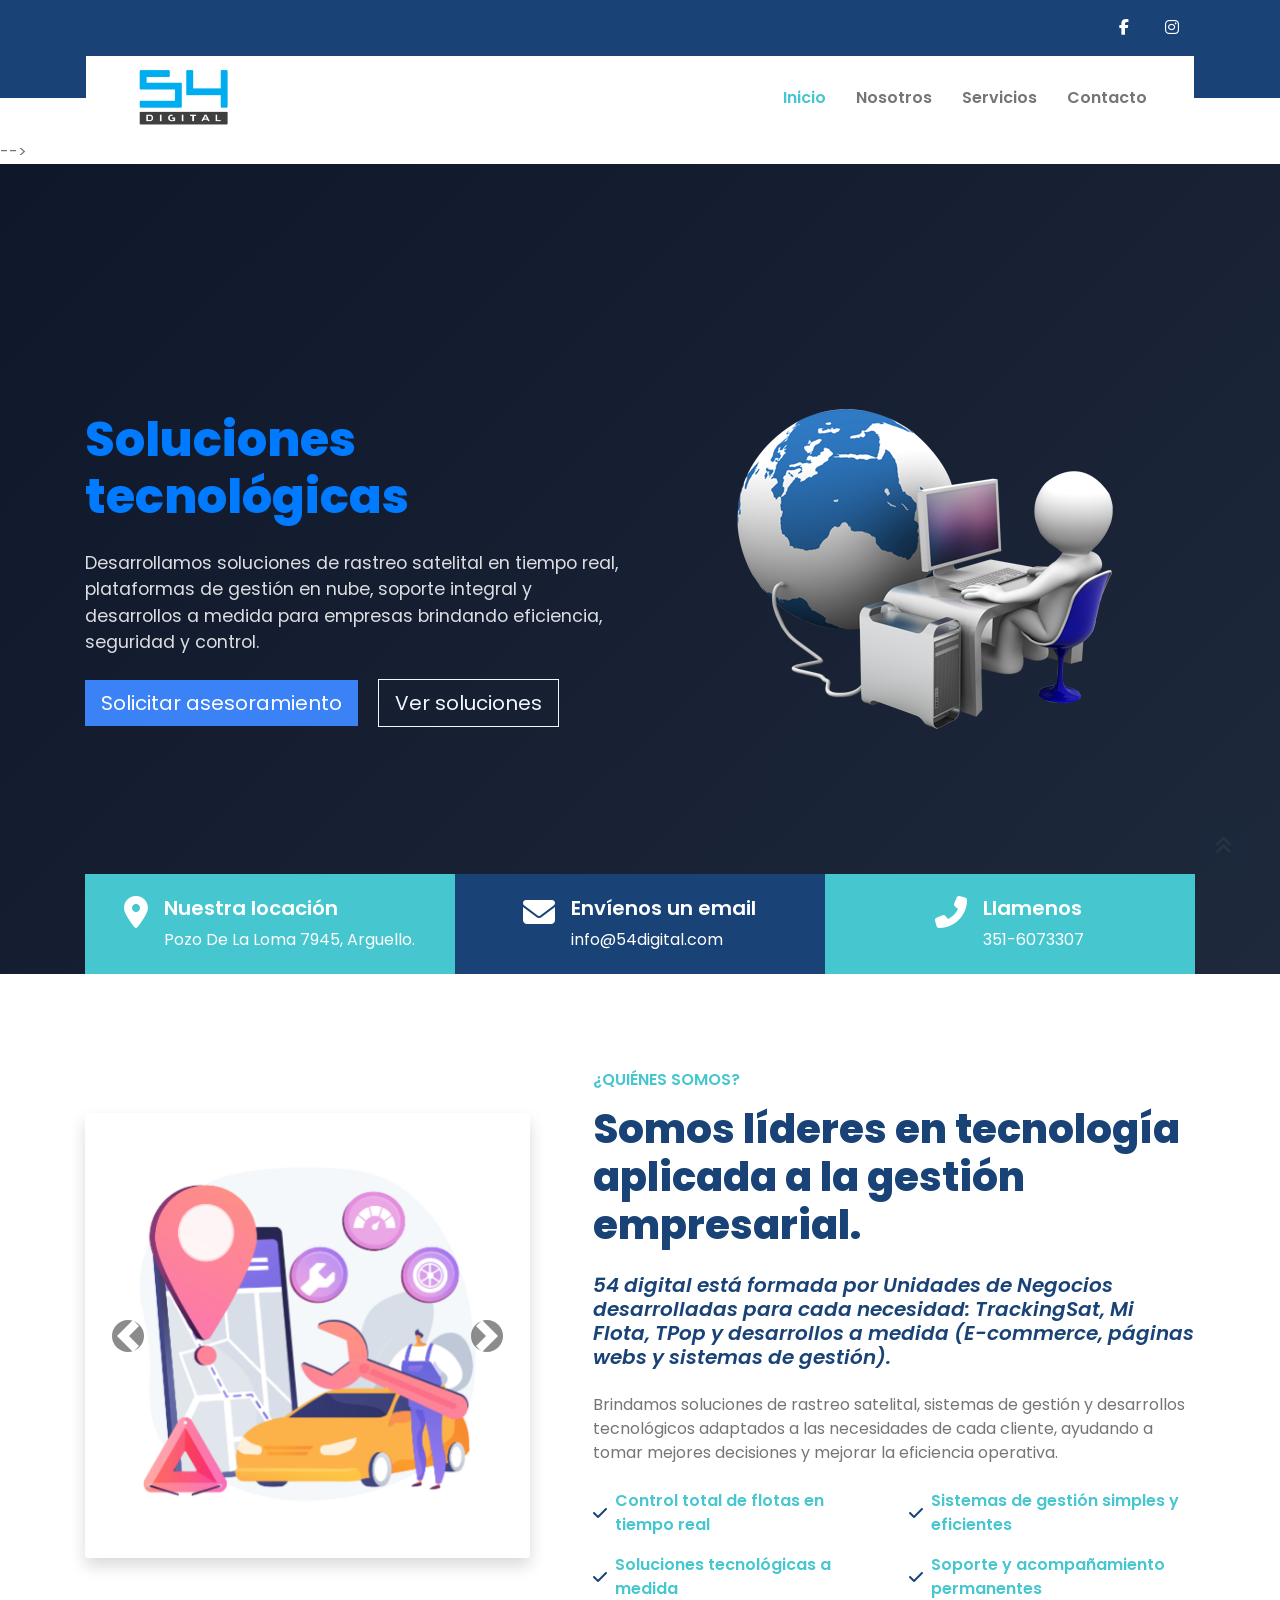
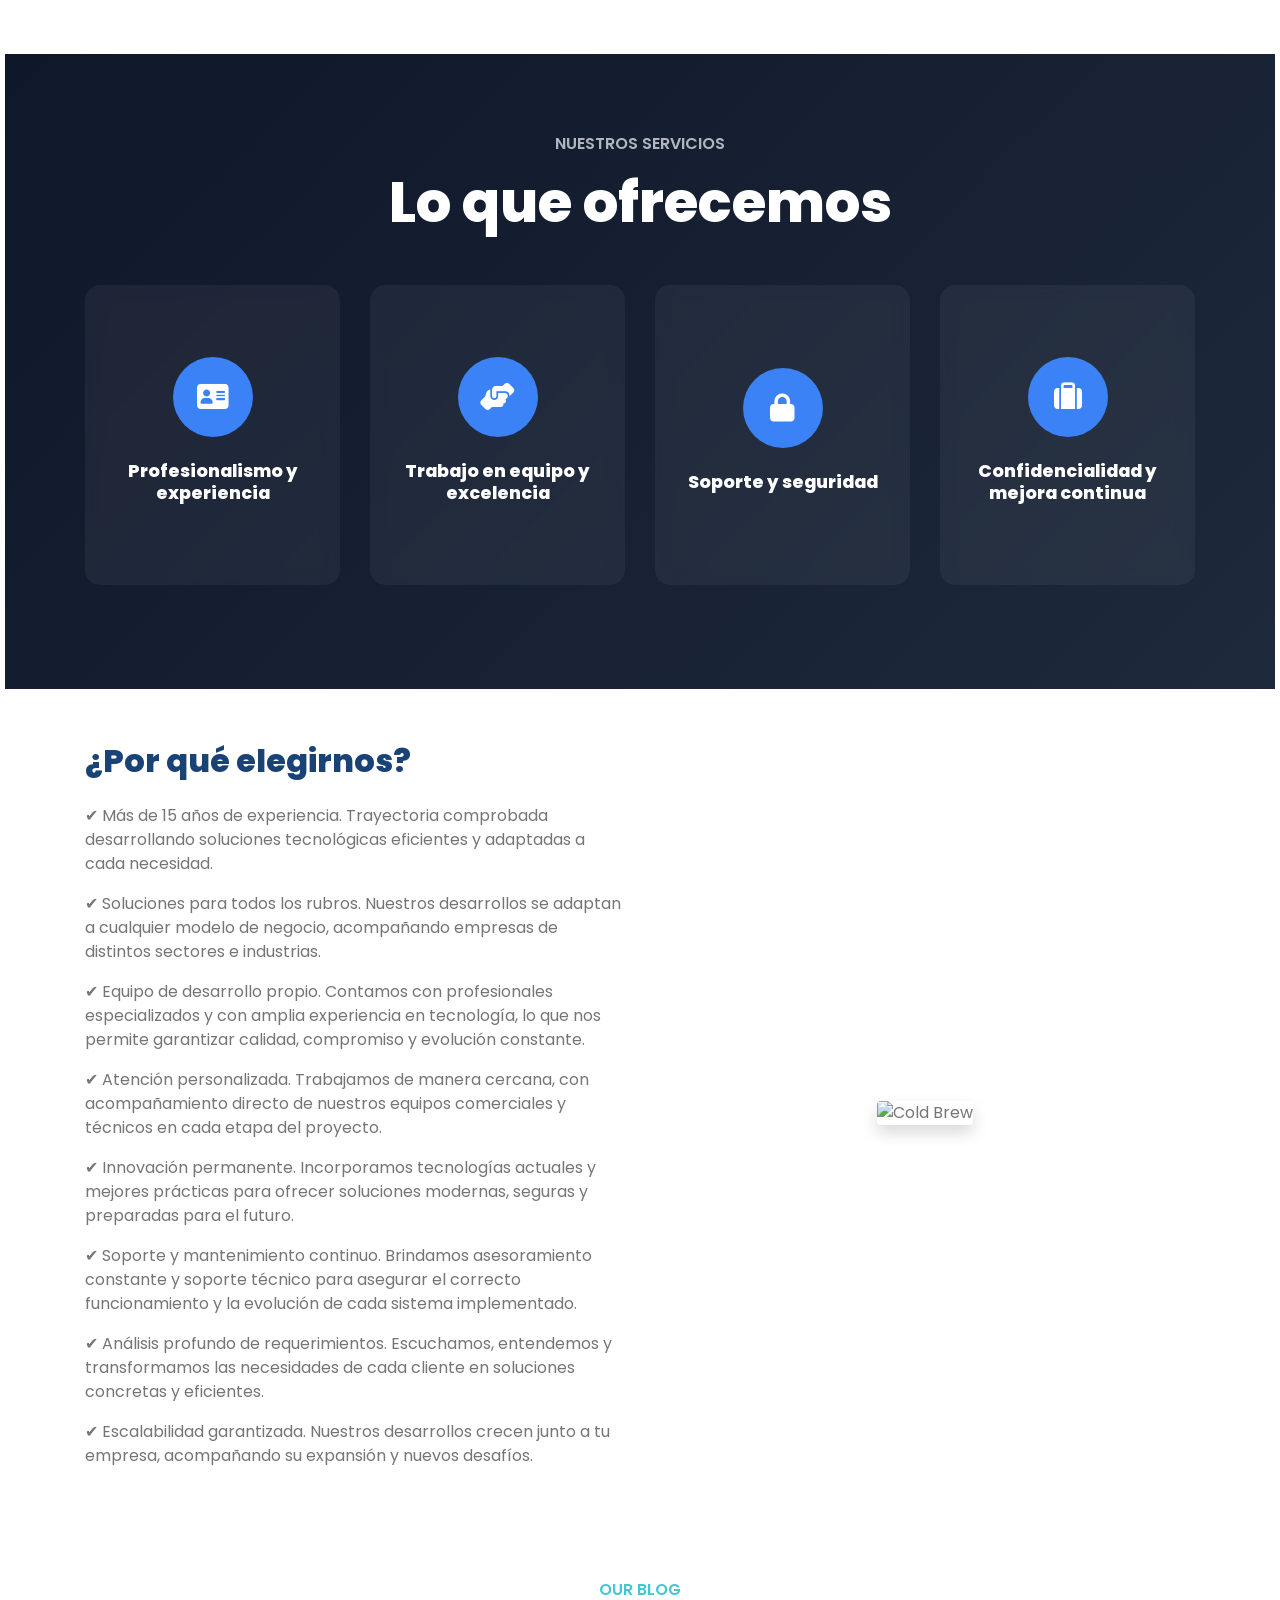
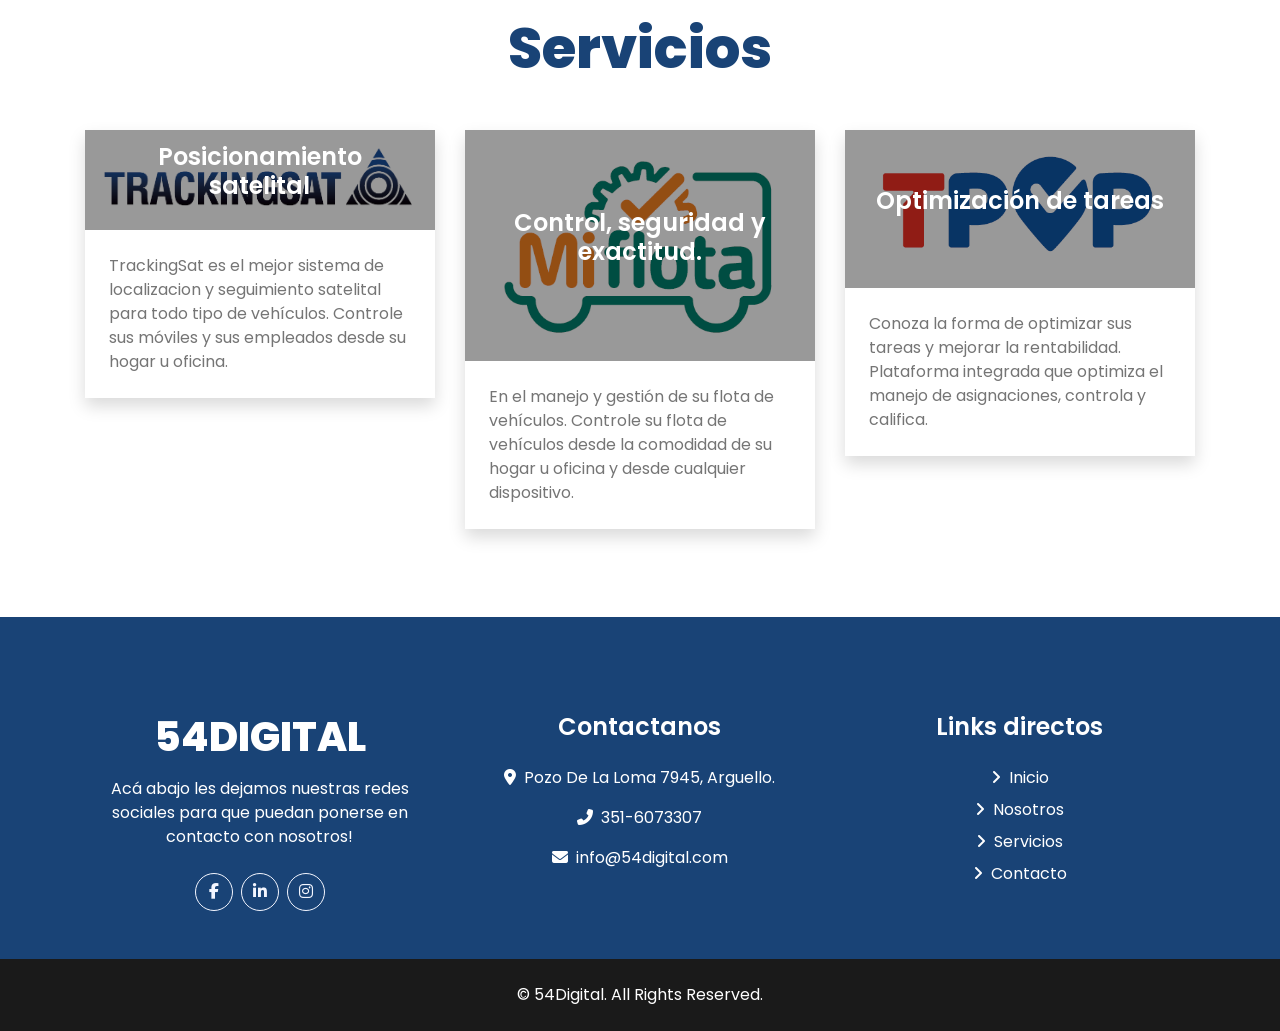
==== index.html @ 318d4867 "Corrección de carpetas" ====
<!DOCTYPE html>
<html lang="en">

<head>
    <meta charset="utf-8">
    <title>54Digital</title>
    <meta content="width=device-width, initial-scale=1.0" name="viewport">
    <meta content="Free HTML Templates" name="keywords">
    <meta content="Free HTML Templates" name="description">

    <!-- Favicon -->
    <link href="img/54digital.png" rel="icon">

    <!-- Google Web Fonts -->
    <link rel="preconnect" href="https://fonts.gstatic.com">
    <link href="https://fonts.googleapis.com/css2?family=Open+Sans:wght@400;600;800&display=swap" rel="stylesheet"> 
    <link href="https://fonts.googleapis.com/css2?family=Poppins:wght@400;600;700&display=swap" rel="stylesheet">


    <!-- Font Awesome -->
    <link href="https://cdnjs.cloudflare.com/ajax/libs/font-awesome/5.15.0/css/all.min.css" rel="stylesheet">
    <link rel="stylesheet" href="https://cdnjs.cloudflare.com/ajax/libs/font-awesome/6.5.1/css/all.min.css">


    <!-- Libraries Stylesheet -->
    <link href="lib/owlcarousel/assets/owl.carousel.min.css" rel="stylesheet">

    <!-- Customized Bootstrap Stylesheet -->
    <link href="css/style.css" rel="stylesheet">
</head>

<body>
    <!-- Topbar Start -->
    <div class="container-fluid bg-primary py-3">
        <div class="container">
            <div class="row">
                <div class="col-md-6 text-center text-lg-left mb-2 mb-lg-0">
                </div>
                <div class="col-md-6 text-center text-lg-right">
                    <a class="text-white px-3" href="">
                            <i class="fab fa-facebook-f"></i>
                        </a>
                    <div class="d-inline-flex align-items-center">
                            <a class="text-white px-3" href="https://www.instagram.com/54.digital/">
                            <i class="fab fa-instagram"></i></a>
                    </div>
                </div>
            </div>
        </div>
    </div>
    <!-- Topbar End -->


    <!-- Navbar Start -->
    <div class="container-fluid position-relative nav-bar p-0">
        <div class="container-lg position-relative p-0 px-lg-3" style="z-index: 9;">
            <nav class="navbar navbar-expand-lg bg-white navbar-light py-3 py-lg-0 pl-3 pl-lg-5">
                <a href="" class="navbar-brand logo">
                    <img src="img/54digital.png" class="logo">
                </a>
                <button type="button" class="navbar-toggler" data-toggle="collapse" data-target="#navbarCollapse">
                    <span class="navbar-toggler-icon"></span>
                </button>
                <div class="collapse navbar-collapse justify-content-between px-3" id="navbarCollapse">
                    <div class="navbar-nav ml-auto py-0">
                        <a href="index.html" class="nav-item nav-link active">Inicio</a>
                        <a href="nosotros.html" class="nav-item nav-link">Nosotros</a>
                        <a href="servicios.html" class="nav-item nav-link">Servicios</a>
                        <a href="contacto.html" class="nav-item nav-link">Contacto</a>
                        </div> 
                    </div>
                </div>
            </nav>
        </div>
    </div>
    <!-- Navbar End -->


   <!-- Carousel Start 
    <div class="container-fluid p-0">
        <div id="header-carousel" class="carousel slide" data-ride="carousel">
            <div class="carousel-inner">
                <div class="carousel-item active">
                    <img class="w-100" src="img/carousel-1.jpg" alt="Image">
                    <div class="carousel-caption d-flex flex-column align-items-center justify-content-center">
                        <div class="p-3" style="max-width: 900px;">
                            <h4 class="text-white text-uppercase mb-md-3">54 digital</h4>
                            <h1 class="display-3 text-white mb-md-4">Soluciones tecnológicas y rastreo satelital para empresas y particulares que necesitan control y eficiencia.</h1>
                            <div class="links-servicios">
                            <a href="">TrackingSat</a>
                            <a href="https://miflota.com.ar/">Mi Flota</a>
                            <a href="">TPop</a>
                            </div>
                        </div>
                    </div>
                </div>
                <div class="carousel-item">
                    <img class="w-100" src="img/carousel-2.jpg" alt="Image">
                    <div class="carousel-caption d-flex flex-column align-items-center justify-content-center">
                        <div class="p-3" style="max-width: 900px;">
                            <h4 class="text-white text-uppercase mb-md-3">Laundry & Dry Cleaning</h4>
                            <h1 class="display-3 text-white mb-md-4">54digital desarrolla y brinda el soporte integral para los productos de rastreo satelital, proyectos tecnológicos a la medida de las necesidades del cliente, creando soluciones a todo tipo de empresas, planteando plataformas simples.</h1>
                        </div>
                    </div>
                </div>
            </div>
            <a class="carousel-control-prev" href="#header-carousel" data-slide="prev">
                <div class="btn btn-secondary" style="width: 45px; height: 45px;">
                    <span class="carousel-control-prev-icon mb-n2"></span>
                </div>
            </a>
            <a class="carousel-control-next" href="#header-carousel" data-slide="next">
                <div class="btn btn-secondary" style="width: 45px; height: 45px;">
                    <span class="carousel-control-next-icon mb-n2"></span>
                </div>
            </a>
        </div>
    </div>-->
    <!-- Carousel End -->-->
<section class="hero">
    <div class="container">
        <div class="row align-items-center">

            <!-- Texto -->
            <div class="col-lg-6 text-center text-lg-left">
                <h1 class="mb-4">
                    Soluciones tecnológicas 
                </h1>

                <p class="mb-4">
                    Desarrollamos soluciones de rastreo satelital en tiempo real, plataformas de gestión en nube, soporte integral y desarrollos a medida para empresas brindando eficiencia, seguridad y control.
                </p>

                <a href="contacto.html" class="btn btn-primary btn-lg mr-3">
                    Solicitar asesoramiento
                </a>

                <a href="servicios.html" class="btn btn-outline-light btn-lg">
                    Ver soluciones
                </a>
            </div>

            <!-- Imagen -->
            <div class="col-lg-6 text-center mt-5 mt-lg-0">
                <img src="img/pngwing.com.png" class="img-fluid" alt="Plataforma 54 Digital">
            </div>

        </div>
    </div>
</section>


    <!-- Contact Info Start -->
    <div class="container-fluid contact-info mt-5 mb-4">
        <div class="container" style="padding: 0 30px;">
            <div class="row">
                <div class="col-md-4 d-flex align-items-center justify-content-center bg-secondary mb-4 mb-lg-0" style="height: 100px;">
                    <div class="d-inline-flex">
                        <i class="fa fa-2x fa-map-marker-alt text-white m-0 mr-3"></i>
                        <div class="d-flex flex-column">
                            <h5 class="text-white font-weight-medium">Nuestra locación</h5>
                            <p class="m-0 text-white">Pozo De La Loma 7945, Arguello.</p>
                        </div>
                    </div>
                </div>
                <div class="col-md-4 d-flex align-items-center justify-content-center bg-primary mb-4 mb-lg-0" style="height: 100px;">
                    <div class="d-inline-flex text-left">
                        <i class="fa fa-2x fa-envelope text-white m-0 mr-3"></i>
                        <div class="d-flex flex-column">
                            <h5 class="text-white font-weight-medium">Envíenos un email</h5>
                            <p class="m-0 text-white">info@54digital.com</p>
                        </div>
                    </div>
                </div>
                <div class="col-md-4 d-flex align-items-center justify-content-center bg-secondary mb-4 mb-lg-0" style="height: 100px;">
                    <div class="d-inline-flex text-left">
                        <i class="fa fa-2x fa-phone-alt text-white m-0 mr-3"></i>
                        <div class="d-flex flex-column">
                            <h5 class="text-white font-weight-medium">Llamenos</h5>
                            <p class="m-0 text-white">351-6073307</p>
                        </div>
                    </div>
                </div>
            </div>
        </div>
    </div>
    <!-- Contact Info End -->


    <!-- About Start -->
    <div class="container-fluid py-5">
        <div class="container pt-0 pt-lg-4">
            <div class="row align-items-center">
               <!-- <div class="col-lg-5">
                    <img class="img-fluid" src="img/about.jpg" alt="">
                </div>-->
                <div class="col-lg-5">

    <div id="aboutCarousel" class="carousel slide shadow rounded overflow-hidden" data-ride="carousel">

        <div class="carousel-inner">

            <div class="carousel-item active">
                <img src="img/w3.jpeg" class="d-block w-100" alt="Rastreo satelital">
            </div>

            <div class="carousel-item">
                <img src="img/foto7.jpg.jpeg" class="d-block w-100" alt="Gestión de flota">
            </div>

            <div class="carousel-item">
                <img src="img/foto5.jpg.jpeg" class="d-block w-100" alt="Desarrollo tecnológico">
            </div>

        </div>

        <!-- Controles -->
        <a class="carousel-control-prev" href="#aboutCarousel" role="button" data-slide="prev">
            <span class="carousel-control-prev-icon bg-dark rounded-circle p-3"></span>
        </a>

        <a class="carousel-control-next" href="#aboutCarousel" role="button" data-slide="next">
            <span class="carousel-control-next-icon bg-dark rounded-circle p-3"></span>
        </a>

    </div>

</div>
                <div class="col-lg-7 mt-5 mt-lg-0 pl-lg-5">
                    <h6 class="text-secondary text-uppercase font-weight-medium mb-3">¿Quiénes somos?</h6>
                    <h1 class="mb-4">Somos líderes en tecnología aplicada a la gestión empresarial.</h1>
                    <h5 class="font-weight-medium font-italic mb-4">54 digital está formada por Unidades de Negocios desarrolladas para cada necesidad: TrackingSat, Mi Flota, TPop y desarrollos a medida (E-commerce, páginas webs y sistemas de gestión).</h5>
                    <p class="mb-2">Brindamos soluciones de rastreo satelital, sistemas de gestión y desarrollos tecnológicos adaptados a las necesidades de cada cliente, ayudando a tomar mejores decisiones y mejorar la eficiencia operativa.</p>
                    <div class="row">
                        <div class="col-sm-6 pt-3">
                            <div class="d-flex align-items-center">
                                <i class="fa fa-check text-primary mr-2"></i>
                                <p class="text-secondary font-weight-medium m-0">Control total de flotas en tiempo real</p>
                            </div>
                        </div>
                        <div class="col-sm-6 pt-3">
                            <div class="d-flex align-items-center">
                                <i class="fa fa-check text-primary mr-2"></i>
                                <p class="text-secondary font-weight-medium m-0">Sistemas de gestión simples y eficientes</p>
                            </div>
                        </div>
                        <div class="col-sm-6 pt-3">
                            <div class="d-flex align-items-center">
                                <i class="fa fa-check text-primary mr-2"></i>
                                <p class="text-secondary font-weight-medium m-0">Soluciones tecnológicas a medida</p>
                            </div>
                        </div>
                        <div class="col-sm-6 pt-3">
                            <div class="d-flex align-items-center">
                                <i class="fa fa-check text-primary mr-2"></i>
                                <p class="text-secondary font-weight-medium m-0">Soporte y acompañamiento permanentes</p>
                            </div>
                        </div>
                    </div>
                </div>
            </div>
        </div>
    </div>
    <!-- About End -->
    <!-- Services Start -->
<div class="seccion-fondo">
    <div class="container">

        <h6 class="text-uppercase text-center font-weight-medium mb-3 text-light" style="opacity:0.7;">
            Nuestros servicios
        </h6>

        <h1 class="display-4 text-center mb-5 text-white">
            Lo que ofrecemos
        </h1>

        <div class="row">

            <!-- Card 1 -->
            <div class="col-lg-3 col-md-6 mb-4">
                <div class="service-card d-flex flex-column align-items-center justify-content-center text-center px-4">

                    <div class="icon-circle mb-4">
                        <i class="fa fa-address-card"></i>
                    </div>

                    <h4 class="font-weight-bold">
                        Profesionalismo y experiencia
                    </h4>

                </div>
            </div>

            <!-- Card 2 -->
            <div class="col-lg-3 col-md-6 mb-4">
                <div class="service-card d-flex flex-column align-items-center justify-content-center text-center px-4">

                    <div class="icon-circle mb-4">
                        <i class="fas fa-handshake-angle fa-2x"></i>
                    </div>

                    <h4 class="font-weight-bold">
                        Trabajo en equipo y excelencia
                    </h4>

                </div>
            </div>

            <!-- Card 3 -->
            <div class="col-lg-3 col-md-6 mb-4">
                <div class="service-card d-flex flex-column align-items-center justify-content-center text-center px-4">

                    <div class="icon-circle mb-4">
                        <i class="fa-solid fa-lock fa-2x"></i>
                    </div>

                    <h4 class="font-weight-bold">
                        Soporte y seguridad
                    </h4>

                </div>
            </div>

            <!-- Card 4 -->
            <div class="col-lg-3 col-md-6 mb-4">
                <div class="service-card d-flex flex-column align-items-center justify-content-center text-center px-4">

                    <div class="icon-circle mb-4">
                        <i class="fa fa-suitcase fa-2x"></i>
                    </div>

                    <h4 class="font-weight-bold">
                        Confidencialidad y mejora continua
                    </h4>

                </div>
            </div>

        </div>

    </div>
</div>
<!-- Services End -->
<!--Features Start-->
<section class="py-5">
<div class="container">
    <div class="row align-items-center">
    <!-- COLUMNA TEXTO -->
    <div class="col-lg-6">
        <h2 class="fw-bold mb-4">¿Por qué elegirnos?</h2>
        <ul class="list-unstyled mt-4">
        <li class="mb-3">✔ Más de 15 años de experiencia. Trayectoria comprobada desarrollando soluciones tecnológicas eficientes y adaptadas a cada necesidad.</li>
        <li class="mb-3">✔ Soluciones para todos los rubros. Nuestros desarrollos se adaptan a cualquier modelo de negocio, acompañando empresas de distintos sectores e industrias.</li>
        <li class="mb-3">✔ Equipo de desarrollo propio. Contamos con profesionales especializados y con amplia experiencia en tecnología, lo que nos permite garantizar calidad, compromiso y evolución constante.</li>
        <li class="mb-3">✔ Atención personalizada. Trabajamos de manera cercana, con acompañamiento directo de nuestros equipos comerciales y técnicos en cada etapa del proyecto.</li>
        <li class="mb-3">✔ Innovación permanente. Incorporamos tecnologías actuales y mejores prácticas para ofrecer soluciones modernas, seguras y preparadas para el futuro.</li>
        <li class="mb-3">✔ Soporte y mantenimiento continuo. Brindamos asesoramiento constante y soporte técnico para asegurar el correcto funcionamiento y la evolución de cada sistema implementado.</li>
        <li class="mb-3">✔ Análisis profundo de requerimientos. Escuchamos, entendemos y transformamos las necesidades de cada cliente en soluciones concretas y eficientes.</li>
        <li class="mb-3">✔ Escalabilidad garantizada. Nuestros desarrollos crecen junto a tu empresa, acompañando su expansión y nuevos desafíos.</li>
        </ul>
    </div>
    <!-- COLUMNA IMAGEN -->
    <div class="col-lg-6 text-center">
        <img src="img/foto 93.png" alt="Cold Brew"
            class="img-fluid rounded shadow">
    </div>
    </div>
</div>
</section>
    <!-- Blog Start -->
    <div class="container-fluid mt-5 pb-2">
        <div class="container">
            <h6 class="text-secondary text-uppercase text-center font-weight-medium mb-3">Our Blog</h6>
            <h1 class="display-4 text-center mb-5">Servicios</h1>
            <div class="row">
                <div class="col-lg-4 mb-2">
                    <div class="shadow mb-4">
                        <div class="position-relative">
                            <img class="img-fluid w-100" src="img/trackingsat.png" alt="">
                            <a href="" class="position-absolute w-100 h-100 d-flex flex-column align-items-center justify-content-center   text-decoration-none p-4" style="top: 0; left: 0; background: rgba(0, 0, 0, .4);">
                                <h4 class="text-center text-white font-weight-medium mb-3">Posicionamiento satelital</h4>
                               <!-- <div class="d-flex text-light">
                                    <small class="mr-2"><i class="fa fa-user text-secondary"></i> Admin</small>
                                    <small class="mr-2"><i class="fa fa-folder text-secondary"></i> Web Design</small>
                                    <small class="mr-2"><i class="fa fa-comments text-secondary"></i> 15</small>
                                </div>-->
                            </a>
                        </div>
                        <p class="m-0 p-4">TrackingSat es el mejor sistema de localizacion y seguimiento satelital para todo tipo de vehículos. Controle sus móviles y sus empleados desde su hogar u oficina.</p>
                    </div>
                </div>
                <div class="col-lg-4 mb-2">
                    <div class="shadow mb-4">
                        <div class="position-relative">
                            <img class="img-fluid w-100" src="img/miflota.png" alt="">
                            <a href="" class="position-absolute w-100 h-100 d-flex flex-column align-items-center justify-content-center   text-decoration-none p-4" style="top: 0; left: 0; background: rgba(0, 0, 0, .4);">
                                <h4 class="text-center text-white font-weight-medium mb-3">Control, seguridad y exactitud.</h4>
                               <!-- <div class="d-flex text-light">
                                    <small class="mr-2"><i class="fa fa-user text-secondary"></i> Admin</small>
                                    <small class="mr-2"><i class="fa fa-folder text-secondary"></i> Web Design</small>
                                    <small class="mr-2"><i class="fa fa-comments text-secondary"></i> 15</small>
                                </div>-->
                            </a>
                        </div>
                        <p class="m-0 p-4">En el manejo y gestión de su flota de vehículos. Controle su flota de vehículos desde la comodidad de su hogar u oficina y desde cualquier dispositivo.</p>
                    </div>
                </div>
                <div class="col-lg-4 mb-2">
                    <div class="shadow mb-4">
                        <div class="position-relative">
                            <img class="img-fluid w-100" src="img/tpop.png" alt="">
                            <a href="" class="position-absolute w-100 h-100 d-flex flex-column align-items-center justify-content-center   text-decoration-none p-4" style="top: 0; left: 0; background: rgba(0, 0, 0, .4);">
                                <h4 class="text-center text-white font-weight-medium mb-3">Optimización de tareas</h4>
                              <!-- <div class="d-flex text-light">
                                    <small class="mr-2"><i class="fa fa-user text-secondary"></i> Admin</small>
                                    <small class="mr-2"><i class="fa fa-folder text-secondary"></i> Web Design</small>
                                    <small class="mr-2"><i class="fa fa-comments text-secondary"></i> 15</small>
                                </div>--> 
                            </a>
                        </div>
                        <p class="m-0 p-4">Conoza la forma de optimizar sus tareas y mejorar la rentabilidad. Plataforma integrada que optimiza el manejo de asignaciones, controla y califica.</p>
                    </div>
                </div>
            </div>
        </div>
    </div>
    <!-- Blog End -->


<!-- Footer Start -->
<div class="container-fluid bg-primary text-white mt-5 pt-5 px-0">
    <div class="container pt-5">
        <div class="row text-center">

            <!-- Columna 1 -->
            <div class="col-lg-4 col-md-6 mb-5">
                <a href="#">
                    <h1 class="text-white mb-3">
                        54DIGITAL
                    </h1>
                </a>
                <p>
                    Acá abajo les dejamos nuestras redes sociales para que puedan ponerse en contacto con nosotros!
                </p>

                <div class="d-flex justify-content-center mt-4">
                    <a class="btn btn-outline-light rounded-circle text-center mr-2 px-0"  style="width:38px;height:38px;" href="https://www.facebook.com/54digital">
                        <i class="fab fa-facebook-f"></i>
                    </a>

                    <a class="btn btn-outline-light rounded-circle text-center mr-2 px-0" style="width:38px;height:38px;" href="https://www.linkedin.com/company/54digital-srl/">
                        <i class="fab fa-linkedin-in"></i>
                    </a>

                    <a class="btn btn-outline-light rounded-circle text-center px-0" style="width:38px;height:38px;" href="https://www.instagram.com/54.digital/">
                        <i class="fab fa-instagram"></i>
                    </a>
                </div>
            </div>

            <!-- Columna 2 -->
            <div class="col-lg-4 col-md-6 mb-5">
                <h4 class="text-white mb-4">Contactanos</h4>
                <p><i class="fa fa-map-marker-alt mr-2"></i>Pozo De La Loma 7945, Arguello.</p>
                <p><i class="fa fa-phone-alt mr-2"></i>351-6073307</p>
                <p><i class="fa fa-envelope mr-2"></i>info@54digital.com</p>
            </div>

            <!-- Columna 3 -->
            <div class="col-lg-4 col-md-12 mb-5">
                <h4 class="text-white mb-4">Links directos</h4>

                <div class="d-flex flex-column align-items-center">
                    <a class="text-white mb-2" href="#">
                        <i class="fa fa-angle-right mr-2"></i>Inicio
                    </a>

                    <a class="text-white mb-2" href="nosotros.html">
                        <i class="fa fa-angle-right mr-2"></i>Nosotros
                    </a>

                    <a class="text-white mb-2" href="servicios.html">
                        <i class="fa fa-angle-right mr-2"></i>Servicios
                    </a>

                    <a class="text-white mb-2" href="contacto.html">
                        <i class="fa fa-angle-right mr-2"></i>Contacto
                    </a>
                </div>
            </div>

        </div>
    </div>
</div>

<div class="container-fluid bg-dark text-white py-4 px-0">
    <div class="container">
        <p class="m-0 text-center text-white">
            &copy; 54Digital. All Rights Reserved.
        </p>
    </div>
</div>
<!-- Footer End -->

    <!-- Back to Top -->
    <a href="#" class="btn btn-lg btn-primary back-to-top"><i class="fa fa-angle-double-up"></i></a>


    <!-- JavaScript Libraries -->
    <script src="https://code.jquery.com/jquery-3.4.1.min.js"></script>
    <script src="https://stackpath.bootstrapcdn.com/bootstrap/4.4.1/js/bootstrap.bundle.min.js"></script>
    <script src="lib/easing/easing.min.js"></script>
    <script src="lib/waypoints/waypoints.min.js"></script>
    <script src="lib/counterup/counterup.min.js"></script>
    <script src="lib/owlcarousel/owl.carousel.min.js"></script>

    <!-- Contact Javascript File -->
    <script src="mail/jqBootstrapValidation.min.js"></script>
    <script src="mail/contact.js"></script>

    <!-- Template Javascript -->
    <script src="js/main.js"></script>
</body>

</html>
---- css/style.css ----
/******* Bootstrap Theming ********/
/*!
 * Bootstrap v4.5.3 (https://getbootstrap.com/)
 * Copyright 2011-2020 The Bootstrap Authors
 * Copyright 2011-2020 Twitter, Inc.
 * Licensed under MIT (https://github.com/twbs/bootstrap/blob/main/LICENSE)
 */
:root {
  --blue: #007bff;
  --indigo: #6610f2;
  --purple: #6f42c1;
  --pink: #e83e8c;
  --red: #dc3545;
  --orange: #fd7e14;
  --yellow: #ffc107;
  --green: #28a745;
  --teal: #20c997;
  --cyan: #17a2b8;
  --white: #fff;
  --gray: #6c757d;
  --gray-dark: #343a40;
  --primary: #194376;
  --secondary: #46C6CE;
  --success: #28a745;
  --info: #17a2b8;
  --warning: #ffc107;
  --danger: #dc3545;
  --light: #F3F6FF;
  --dark: #1A1A1A;
  --breakpoint-xs: 0;
  --breakpoint-sm: 576px;
  --breakpoint-md: 768px;
  --breakpoint-lg: 992px;
  --breakpoint-xl: 1200px;
  --font-family-sans-serif: "Open Sans", sans-serif;
  --font-family-monospace: SFMono-Regular, Menlo, Monaco, Consolas, "Liberation Mono", "Courier New", monospace;
}

*,
*::before,
*::after {
  box-sizing: border-box;
}

html {
  font-family: sans-serif;
  line-height: 1.15;
  -webkit-text-size-adjust: 100%;
  -webkit-tap-highlight-color: rgba(0, 0, 0, 0);
}

article, aside, figcaption, figure, footer, header, hgroup, main, nav, section {
  display: block;
}

body {
  margin: 0;
  font-family: "Open Sans", sans-serif;
  font-size: 1rem;
  font-weight: 400;
  line-height: 1.5;
  color: #757575;
  text-align: left;
  background-color: #fff;
}
body {
    font-family: 'Poppins', sans-serif;
}
h1, h2, h3 {
    font-weight: 700;
}

.hero {
    min-height: 90vh;
    background: linear-gradient(135deg, #0f172a, #1e293b);
    display: flex;
    align-items: center;
    color: white;
}

.hero h1 {
    font-weight: 800;
    font-size: 3rem;
    color: #007bff;
}

.hero p {
    font-size: 1.1rem;
    opacity: 0.85;
}

.hero .btn-primary {
    background-color: #3b82f6;
    border: none;
}

.hero .btn-outline-light:hover {
    background-color: white;
    color: #0f172a;
}

[tabindex="-1"]:focus:not(:focus-visible) {
  outline: 0 !important;
}

hr {
  box-sizing: content-box;
  height: 0;
  overflow: visible;
}

h1, h2, h3, h4, h5, h6 {
  margin-top: 0;
  margin-bottom: 0.5rem;
}

p {
  margin-top: 0;
  margin-bottom: 1rem;
}

abbr[title],
abbr[data-original-title] {
  text-decoration: underline;
  text-decoration: underline dotted;
  cursor: help;
  border-bottom: 0;
  text-decoration-skip-ink: none;
}

address {
  margin-bottom: 1rem;
  font-style: normal;
  line-height: inherit;
}

ol,
ul,
dl {
  margin-top: 0;
  margin-bottom: 1rem;
}

ol ol,
ul ul,
ol ul,
ul ol {
  margin-bottom: 0;
}

dt {
  font-weight: 700;
}

dd {
  margin-bottom: .5rem;
  margin-left: 0;
}

blockquote {
  margin: 0 0 1rem;
}

b,
strong {
  font-weight: bolder;
}

small {
  font-size: 80%;
}

sub,
sup {
  position: relative;
  font-size: 75%;
  line-height: 0;
  vertical-align: baseline;
}

sub {
  bottom: -.25em;
}

sup {
  top: -.5em;
}

a {
  color: #194376;
  text-decoration: none;
  background-color: transparent;
}

a:hover {
  color: #0c1f37;
  text-decoration: underline;
}

a:not([href]):not([class]) {
  color: inherit;
  text-decoration: none;
}

a:not([href]):not([class]):hover {
  color: inherit;
  text-decoration: none;
}

pre,
code,
kbd,
samp {
  font-family: SFMono-Regular, Menlo, Monaco, Consolas, "Liberation Mono", "Courier New", monospace;
  font-size: 1em;
}

pre {
  margin-top: 0;
  margin-bottom: 1rem;
  overflow: auto;
  -ms-overflow-style: scrollbar;
}

figure {
  margin: 0 0 1rem;
}

img {
  vertical-align: middle;
  border-style: none;
}

svg {
  overflow: hidden;
  vertical-align: middle;
}

table {
  border-collapse: collapse;
}

caption {
  padding-top: 0.75rem;
  padding-bottom: 0.75rem;
  color: #6c757d;
  text-align: left;
  caption-side: bottom;
}

th {
  text-align: inherit;
  text-align: -webkit-match-parent;
}

label {
  display: inline-block;
  margin-bottom: 0.5rem;
}

button {
  border-radius: 0;
}

button:focus {
  outline: 1px dotted;
  outline: 5px auto -webkit-focus-ring-color;
}

input,
button,
select,
optgroup,
textarea {
  margin: 0;
  font-family: inherit;
  font-size: inherit;
  line-height: inherit;
}

button,
input {
  overflow: visible;
}

button,
select {
  text-transform: none;
}

[role="button"] {
  cursor: pointer;
}

select {
  word-wrap: normal;
}

button,
[type="button"],
[type="reset"],
[type="submit"] {
  -webkit-appearance: button;
}

button:not(:disabled),
[type="button"]:not(:disabled),
[type="reset"]:not(:disabled),
[type="submit"]:not(:disabled) {
  cursor: pointer;
}

button::-moz-focus-inner,
[type="button"]::-moz-focus-inner,
[type="reset"]::-moz-focus-inner,
[type="submit"]::-moz-focus-inner {
  padding: 0;
  border-style: none;
}

input[type="radio"],
input[type="checkbox"] {
  box-sizing: border-box;
  padding: 0;
}

textarea {
  overflow: auto;
  resize: vertical;
}

fieldset {
  min-width: 0;
  padding: 0;
  margin: 0;
  border: 0;
}

legend {
  display: block;
  width: 100%;
  max-width: 100%;
  padding: 0;
  margin-bottom: .5rem;
  font-size: 1.5rem;
  line-height: inherit;
  color: inherit;
  white-space: normal;
}

@media (max-width: 1200px) {
  legend {
    font-size: calc(1.275rem + 0.3vw) ;
  }
}

progress {
  vertical-align: baseline;
}

[type="number"]::-webkit-inner-spin-button,
[type="number"]::-webkit-outer-spin-button {
  height: auto;
}

[type="search"] {
  outline-offset: -2px;
  -webkit-appearance: none;
}

[type="search"]::-webkit-search-decoration {
  -webkit-appearance: none;
}

::-webkit-file-upload-button {
  font: inherit;
  -webkit-appearance: button;
}

output {
  display: inline-block;
}

summary {
  display: list-item;
  cursor: pointer;
}

template {
  display: none;
}

[hidden] {
  display: none !important;
}

h1, h2, h3, h4, h5, h6,
.h1, .h2, .h3, .h4, .h5, .h6 {
  margin-bottom: 0.5rem;
  font-weight: 500;
  line-height: 1.2;
  color: #194376;
}

h1, .h1 {
  font-size: 2.5rem;
}

@media (max-width: 1200px) {
  h1, .h1 {
    font-size: calc(1.375rem + 1.5vw) ;
  }
}

h2, .h2 {
  font-size: 2rem;
}

@media (max-width: 1200px) {
  h2, .h2 {
    font-size: calc(1.325rem + 0.9vw) ;
  }
}

h3, .h3 {
  font-size: 1.75rem;
}

@media (max-width: 1200px) {
  h3, .h3 {
    font-size: calc(1.3rem + 0.6vw) ;
  }
}

h4, .h4 {
  font-size: 1.5rem;
}

@media (max-width: 1200px) {
  h4, .h4 {
    font-size: calc(1.275rem + 0.3vw) ;
  }
}

h5, .h5 {
  font-size: 1.25rem;
}

h6, .h6 {
  font-size: 1rem;
}

.lead {
  font-size: 1.25rem;
  font-weight: 300;
}

.display-1 {
  font-size: 6rem;
  font-weight: 300;
  line-height: 1.2;
}

@media (max-width: 1200px) {
  .display-1 {
    font-size: calc(1.725rem + 5.7vw) ;
  }
}

.display-2 {
  font-size: 5.5rem;
  font-weight: 300;
  line-height: 1.2;
}

@media (max-width: 1200px) {
  .display-2 {
    font-size: calc(1.675rem + 5.1vw) ;
  }
}

.display-3 {
  font-size: 2rem;
  font-weight: 300;
  line-height: 1.2;
}

@media (max-width: 1200px) {
  .display-3 {
    font-size: calc(1.575rem + 3.9vw) ;
  }
}

.display-4 {
  font-size: 3.5rem;
  font-weight: 300;
  line-height: 1.2;
}

@media (max-width: 1200px) {
  .display-4 {
    font-size: calc(1.475rem + 2.7vw) ;
  }
}

hr {
  margin-top: 1rem;
  margin-bottom: 1rem;
  border: 0;
  border-top: 1px solid rgba(0, 0, 0, 0.1);
}

small,
.small {
  font-size: 80%;
  font-weight: 400;
}

mark,
.mark {
  padding: 0.2em;
  background-color: #fcf8e3;
}

.list-unstyled {
  padding-left: 0;
  list-style: none;
}

.list-inline {
  padding-left: 0;
  list-style: none;
}

.list-inline-item {
  display: inline-block;
}

.list-inline-item:not(:last-child) {
  margin-right: 0.5rem;
}

.initialism {
  font-size: 90%;
  text-transform: uppercase;
}

.blockquote {
  margin-bottom: 1rem;
  font-size: 1.25rem;
}

.blockquote-footer {
  display: block;
  font-size: 80%;
  color: #6c757d;
}

.blockquote-footer::before {
  content: "\2014\00A0";
}

.img-fluid {
  max-width: 100%;
  height: auto;
}

.img-thumbnail {
  padding: 0.25rem;
  background-color: #fff;
  border: 1px solid #dee2e6;
  max-width: 100%;
  height: auto;
}

.figure {
  display: inline-block;
}

.figure-img {
  margin-bottom: 0.5rem;
  line-height: 1;
}

.figure-caption {
  font-size: 90%;
  color: #6c757d;
}

code {
  font-size: 87.5%;
  color: #e83e8c;
  word-wrap: break-word;
}

a > code {
  color: inherit;
}

kbd {
  padding: 0.2rem 0.4rem;
  font-size: 87.5%;
  color: #fff;
  background-color: #212529;
}

kbd kbd {
  padding: 0;
  font-size: 100%;
  font-weight: 700;
}

pre {
  display: block;
  font-size: 87.5%;
  color: #212529;
}

pre code {
  font-size: inherit;
  color: inherit;
  word-break: normal;
}

.pre-scrollable {
  max-height: 340px;
  overflow-y: scroll;
}

.container,
.container-fluid,
.container-sm,
.container-md,
.container-lg,
.container-xl {
  width: 100%;
  padding-right: 15px;
  padding-left: 15px;
  margin-right: auto;
  margin-left: auto;
}

@media (min-width: 576px) {
  .container, .container-sm {
    max-width: 540px;
  }
}

@media (min-width: 768px) {
  .container, .container-sm, .container-md {
    max-width: 720px;
  }
}

@media (min-width: 992px) {
  .container, .container-sm, .container-md, .container-lg {
    max-width: 960px;
  }
}

@media (min-width: 1200px) {
  .container, .container-sm, .container-md, .container-lg, .container-xl {
    max-width: 1140px;
  }
}

.row {
  display: flex;
  flex-wrap: wrap;
  margin-right: -15px;
  margin-left: -15px;
}

.no-gutters {
  margin-right: 0;
  margin-left: 0;
}

.no-gutters > .col,
.no-gutters > [class*="col-"] {
  padding-right: 0;
  padding-left: 0;
}

.col-1, .col-2, .col-3, .col-4, .col-5, .col-6, .col-7, .col-8, .col-9, .col-10, .col-11, .col-12, .col,
.col-auto, .col-sm-1, .col-sm-2, .col-sm-3, .col-sm-4, .col-sm-5, .col-sm-6, .col-sm-7, .col-sm-8, .col-sm-9, .col-sm-10, .col-sm-11, .col-sm-12, .col-sm,
.col-sm-auto, .col-md-1, .col-md-2, .col-md-3, .col-md-4, .col-md-5, .col-md-6, .col-md-7, .col-md-8, .col-md-9, .col-md-10, .col-md-11, .col-md-12, .col-md,
.col-md-auto, .col-lg-1, .col-lg-2, .col-lg-3, .col-lg-4, .col-lg-5, .col-lg-6, .col-lg-7, .col-lg-8, .col-lg-9, .col-lg-10, .col-lg-11, .col-lg-12, .col-lg,
.col-lg-auto, .col-xl-1, .col-xl-2, .col-xl-3, .col-xl-4, .col-xl-5, .col-xl-6, .col-xl-7, .col-xl-8, .col-xl-9, .col-xl-10, .col-xl-11, .col-xl-12, .col-xl,
.col-xl-auto {
  position: relative;
  width: 100%;
  padding-right: 15px;
  padding-left: 15px;
}

.col {
  flex-basis: 0;
  flex-grow: 1;
  max-width: 100%;
}

.row-cols-1 > * {
  flex: 0 0 100%;
  max-width: 100%;
}

.row-cols-2 > * {
  flex: 0 0 50%;
  max-width: 50%;
}

.row-cols-3 > * {
  flex: 0 0 33.33333%;
  max-width: 33.33333%;
}

.row-cols-4 > * {
  flex: 0 0 25%;
  max-width: 25%;
}

.row-cols-5 > * {
  flex: 0 0 20%;
  max-width: 20%;
}

.row-cols-6 > * {
  flex: 0 0 16.66667%;
  max-width: 16.66667%;
}

.col-auto {
  flex: 0 0 auto;
  width: auto;
  max-width: 100%;
}

.col-1 {
  flex: 0 0 8.33333%;
  max-width: 8.33333%;
}

.col-2 {
  flex: 0 0 16.66667%;
  max-width: 16.66667%;
}

.col-3 {
  flex: 0 0 25%;
  max-width: 25%;
}

.col-4 {
  flex: 0 0 33.33333%;
  max-width: 33.33333%;
}

.col-5 {
  flex: 0 0 41.66667%;
  max-width: 41.66667%;
}

.col-6 {
  flex: 0 0 50%;
  max-width: 50%;
}

.col-7 {
  flex: 0 0 58.33333%;
  max-width: 58.33333%;
}

.col-8 {
  flex: 0 0 66.66667%;
  max-width: 66.66667%;
}

.col-9 {
  flex: 0 0 75%;
  max-width: 75%;
}

.col-10 {
  flex: 0 0 83.33333%;
  max-width: 83.33333%;
}

.col-11 {
  flex: 0 0 91.66667%;
  max-width: 91.66667%;
}

.col-12 {
  flex: 0 0 100%;
  max-width: 100%;
}

.order-first {
  order: -1;
}

.order-last {
  order: 13;
}

.order-0 {
  order: 0;
}

.order-1 {
  order: 1;
}

.order-2 {
  order: 2;
}

.order-3 {
  order: 3;
}

.order-4 {
  order: 4;
}

.order-5 {
  order: 5;
}

.order-6 {
  order: 6;
}

.order-7 {
  order: 7;
}

.order-8 {
  order: 8;
}

.order-9 {
  order: 9;
}

.order-10 {
  order: 10;
}

.order-11 {
  order: 11;
}

.order-12 {
  order: 12;
}

.offset-1 {
  margin-left: 8.33333%;
}

.offset-2 {
  margin-left: 16.66667%;
}

.offset-3 {
  margin-left: 25%;
}

.offset-4 {
  margin-left: 33.33333%;
}

.offset-5 {
  margin-left: 41.66667%;
}

.offset-6 {
  margin-left: 50%;
}

.offset-7 {
  margin-left: 58.33333%;
}

.offset-8 {
  margin-left: 66.66667%;
}

.offset-9 {
  margin-left: 75%;
}

.offset-10 {
  margin-left: 83.33333%;
}

.offset-11 {
  margin-left: 91.66667%;
}

@media (min-width: 576px) {
  .col-sm {
    flex-basis: 0;
    flex-grow: 1;
    max-width: 100%;
  }
  .row-cols-sm-1 > * {
    flex: 0 0 100%;
    max-width: 100%;
  }
  .row-cols-sm-2 > * {
    flex: 0 0 50%;
    max-width: 50%;
  }
  .row-cols-sm-3 > * {
    flex: 0 0 33.33333%;
    max-width: 33.33333%;
  }
  .row-cols-sm-4 > * {
    flex: 0 0 25%;
    max-width: 25%;
  }
  .row-cols-sm-5 > * {
    flex: 0 0 20%;
    max-width: 20%;
  }
  .row-cols-sm-6 > * {
    flex: 0 0 16.66667%;
    max-width: 16.66667%;
  }
  .col-sm-auto {
    flex: 0 0 auto;
    width: auto;
    max-width: 100%;
  }
  .col-sm-1 {
    flex: 0 0 8.33333%;
    max-width: 8.33333%;
  }
  .col-sm-2 {
    flex: 0 0 16.66667%;
    max-width: 16.66667%;
  }
  .col-sm-3 {
    flex: 0 0 25%;
    max-width: 25%;
  }
  .col-sm-4 {
    flex: 0 0 33.33333%;
    max-width: 33.33333%;
  }
  .col-sm-5 {
    flex: 0 0 41.66667%;
    max-width: 41.66667%;
  }
  .col-sm-6 {
    flex: 0 0 50%;
    max-width: 50%;
  }
  .col-sm-7 {
    flex: 0 0 58.33333%;
    max-width: 58.33333%;
  }
  .col-sm-8 {
    flex: 0 0 66.66667%;
    max-width: 66.66667%;
  }
  .col-sm-9 {
    flex: 0 0 75%;
    max-width: 75%;
  }
  .col-sm-10 {
    flex: 0 0 83.33333%;
    max-width: 83.33333%;
  }
  .col-sm-11 {
    flex: 0 0 91.66667%;
    max-width: 91.66667%;
  }
  .col-sm-12 {
    flex: 0 0 100%;
    max-width: 100%;
  }
  .order-sm-first {
    order: -1;
  }
  .order-sm-last {
    order: 13;
  }
  .order-sm-0 {
    order: 0;
  }
  .order-sm-1 {
    order: 1;
  }
  .order-sm-2 {
    order: 2;
  }
  .order-sm-3 {
    order: 3;
  }
  .order-sm-4 {
    order: 4;
  }
  .order-sm-5 {
    order: 5;
  }
  .order-sm-6 {
    order: 6;
  }
  .order-sm-7 {
    order: 7;
  }
  .order-sm-8 {
    order: 8;
  }
  .order-sm-9 {
    order: 9;
  }
  .order-sm-10 {
    order: 10;
  }
  .order-sm-11 {
    order: 11;
  }
  .order-sm-12 {
    order: 12;
  }
  .offset-sm-0 {
    margin-left: 0;
  }
  .offset-sm-1 {
    margin-left: 8.33333%;
  }
  .offset-sm-2 {
    margin-left: 16.66667%;
  }
  .offset-sm-3 {
    margin-left: 25%;
  }
  .offset-sm-4 {
    margin-left: 33.33333%;
  }
  .offset-sm-5 {
    margin-left: 41.66667%;
  }
  .offset-sm-6 {
    margin-left: 50%;
  }
  .offset-sm-7 {
    margin-left: 58.33333%;
  }
  .offset-sm-8 {
    margin-left: 66.66667%;
  }
  .offset-sm-9 {
    margin-left: 75%;
  }
  .offset-sm-10 {
    margin-left: 83.33333%;
  }
  .offset-sm-11 {
    margin-left: 91.66667%;
  }
}

@media (min-width: 768px) {
  .col-md {
    flex-basis: 0;
    flex-grow: 1;
    max-width: 100%;
  }
  .row-cols-md-1 > * {
    flex: 0 0 100%;
    max-width: 100%;
  }
  .row-cols-md-2 > * {
    flex: 0 0 50%;
    max-width: 50%;
  }
  .row-cols-md-3 > * {
    flex: 0 0 33.33333%;
    max-width: 33.33333%;
  }
  .row-cols-md-4 > * {
    flex: 0 0 25%;
    max-width: 25%;
  }
  .row-cols-md-5 > * {
    flex: 0 0 20%;
    max-width: 20%;
  }
  .row-cols-md-6 > * {
    flex: 0 0 16.66667%;
    max-width: 16.66667%;
  }
  .col-md-auto {
    flex: 0 0 auto;
    width: auto;
    max-width: 100%;
  }
  .col-md-1 {
    flex: 0 0 8.33333%;
    max-width: 8.33333%;
  }
  .col-md-2 {
    flex: 0 0 16.66667%;
    max-width: 16.66667%;
  }
  .col-md-3 {
    flex: 0 0 25%;
    max-width: 25%;
  }
  .col-md-4 {
    flex: 0 0 33.33333%;
    max-width: 33.33333%;
  }
  .col-md-5 {
    flex: 0 0 41.66667%;
    max-width: 41.66667%;
  }
  .col-md-6 {
    flex: 0 0 50%;
    max-width: 50%;
  }
  .col-md-7 {
    flex: 0 0 58.33333%;
    max-width: 58.33333%;
  }
  .col-md-8 {
    flex: 0 0 66.66667%;
    max-width: 66.66667%;
  }
  .col-md-9 {
    flex: 0 0 75%;
    max-width: 75%;
  }
  .col-md-10 {
    flex: 0 0 83.33333%;
    max-width: 83.33333%;
  }
  .col-md-11 {
    flex: 0 0 91.66667%;
    max-width: 91.66667%;
  }
  .col-md-12 {
    flex: 0 0 100%;
    max-width: 100%;
  }
  .order-md-first {
    order: -1;
  }
  .order-md-last {
    order: 13;
  }
  .order-md-0 {
    order: 0;
  }
  .order-md-1 {
    order: 1;
  }
  .order-md-2 {
    order: 2;
  }
  .order-md-3 {
    order: 3;
  }
  .order-md-4 {
    order: 4;
  }
  .order-md-5 {
    order: 5;
  }
  .order-md-6 {
    order: 6;
  }
  .order-md-7 {
    order: 7;
  }
  .order-md-8 {
    order: 8;
  }
  .order-md-9 {
    order: 9;
  }
  .order-md-10 {
    order: 10;
  }
  .order-md-11 {
    order: 11;
  }
  .order-md-12 {
    order: 12;
  }
  .offset-md-0 {
    margin-left: 0;
  }
  .offset-md-1 {
    margin-left: 8.33333%;
  }
  .offset-md-2 {
    margin-left: 16.66667%;
  }
  .offset-md-3 {
    margin-left: 25%;
  }
  .offset-md-4 {
    margin-left: 33.33333%;
  }
  .offset-md-5 {
    margin-left: 41.66667%;
  }
  .offset-md-6 {
    margin-left: 50%;
  }
  .offset-md-7 {
    margin-left: 58.33333%;
  }
  .offset-md-8 {
    margin-left: 66.66667%;
  }
  .offset-md-9 {
    margin-left: 75%;
  }
  .offset-md-10 {
    margin-left: 83.33333%;
  }
  .offset-md-11 {
    margin-left: 91.66667%;
  }
}

@media (min-width: 992px) {
  .col-lg {
    flex-basis: 0;
    flex-grow: 1;
    max-width: 100%;
  }
  .row-cols-lg-1 > * {
    flex: 0 0 100%;
    max-width: 100%;
  }
  .row-cols-lg-2 > * {
    flex: 0 0 50%;
    max-width: 50%;
  }
  .row-cols-lg-3 > * {
    flex: 0 0 33.33333%;
    max-width: 33.33333%;
  }
  .row-cols-lg-4 > * {
    flex: 0 0 25%;
    max-width: 25%;
  }
  .row-cols-lg-5 > * {
    flex: 0 0 20%;
    max-width: 20%;
  }
  .row-cols-lg-6 > * {
    flex: 0 0 16.66667%;
    max-width: 16.66667%;
  }
  .col-lg-auto {
    flex: 0 0 auto;
    width: auto;
    max-width: 100%;
  }
  .col-lg-1 {
    flex: 0 0 8.33333%;
    max-width: 8.33333%;
  }
  .col-lg-2 {
    flex: 0 0 16.66667%;
    max-width: 16.66667%;
  }
  .col-lg-3 {
    flex: 0 0 25%;
    max-width: 25%;
  }
  .col-lg-4 {
    flex: 0 0 33.33333%;
    max-width: 33.33333%;
  }
  .col-lg-5 {
    flex: 0 0 41.66667%;
    max-width: 41.66667%;
  }
  .col-lg-6 {
    flex: 0 0 50%;
    max-width: 50%;
  }
  .col-lg-7 {
    flex: 0 0 58.33333%;
    max-width: 58.33333%;
  }
  .col-lg-8 {
    flex: 0 0 66.66667%;
    max-width: 66.66667%;
  }
  .col-lg-9 {
    flex: 0 0 75%;
    max-width: 75%;
  }
  .col-lg-10 {
    flex: 0 0 83.33333%;
    max-width: 83.33333%;
  }
  .col-lg-11 {
    flex: 0 0 91.66667%;
    max-width: 91.66667%;
  }
  .col-lg-12 {
    flex: 0 0 100%;
    max-width: 100%;
  }
  .order-lg-first {
    order: -1;
  }
  .order-lg-last {
    order: 13;
  }
  .order-lg-0 {
    order: 0;
  }
  .order-lg-1 {
    order: 1;
  }
  .order-lg-2 {
    order: 2;
  }
  .order-lg-3 {
    order: 3;
  }
  .order-lg-4 {
    order: 4;
  }
  .order-lg-5 {
    order: 5;
  }
  .order-lg-6 {
    order: 6;
  }
  .order-lg-7 {
    order: 7;
  }
  .order-lg-8 {
    order: 8;
  }
  .order-lg-9 {
    order: 9;
  }
  .order-lg-10 {
    order: 10;
  }
  .order-lg-11 {
    order: 11;
  }
  .order-lg-12 {
    order: 12;
  }
  .offset-lg-0 {
    margin-left: 0;
  }
  .offset-lg-1 {
    margin-left: 8.33333%;
  }
  .offset-lg-2 {
    margin-left: 16.66667%;
  }
  .offset-lg-3 {
    margin-left: 25%;
  }
  .offset-lg-4 {
    margin-left: 33.33333%;
  }
  .offset-lg-5 {
    margin-left: 41.66667%;
  }
  .offset-lg-6 {
    margin-left: 50%;
  }
  .offset-lg-7 {
    margin-left: 58.33333%;
  }
  .offset-lg-8 {
    margin-left: 66.66667%;
  }
  .offset-lg-9 {
    margin-left: 75%;
  }
  .offset-lg-10 {
    margin-left: 83.33333%;
  }
  .offset-lg-11 {
    margin-left: 91.66667%;
  }
}

@media (min-width: 1200px) {
  .col-xl {
    flex-basis: 0;
    flex-grow: 1;
    max-width: 100%;
  }
  .row-cols-xl-1 > * {
    flex: 0 0 100%;
    max-width: 100%;
  }
  .row-cols-xl-2 > * {
    flex: 0 0 50%;
    max-width: 50%;
  }
  .row-cols-xl-3 > * {
    flex: 0 0 33.33333%;
    max-width: 33.33333%;
  }
  .row-cols-xl-4 > * {
    flex: 0 0 25%;
    max-width: 25%;
  }
  .row-cols-xl-5 > * {
    flex: 0 0 20%;
    max-width: 20%;
  }
  .row-cols-xl-6 > * {
    flex: 0 0 16.66667%;
    max-width: 16.66667%;
  }
  .col-xl-auto {
    flex: 0 0 auto;
    width: auto;
    max-width: 100%;
  }
  .col-xl-1 {
    flex: 0 0 8.33333%;
    max-width: 8.33333%;
  }
  .col-xl-2 {
    flex: 0 0 16.66667%;
    max-width: 16.66667%;
  }
  .col-xl-3 {
    flex: 0 0 25%;
    max-width: 25%;
  }
  .col-xl-4 {
    flex: 0 0 33.33333%;
    max-width: 33.33333%;
  }
  .col-xl-5 {
    flex: 0 0 41.66667%;
    max-width: 41.66667%;
  }
  .col-xl-6 {
    flex: 0 0 50%;
    max-width: 50%;
  }
  .col-xl-7 {
    flex: 0 0 58.33333%;
    max-width: 58.33333%;
  }
  .col-xl-8 {
    flex: 0 0 66.66667%;
    max-width: 66.66667%;
  }
  .col-xl-9 {
    flex: 0 0 75%;
    max-width: 75%;
  }
  .col-xl-10 {
    flex: 0 0 83.33333%;
    max-width: 83.33333%;
  }
  .col-xl-11 {
    flex: 0 0 91.66667%;
    max-width: 91.66667%;
  }
  .col-xl-12 {
    flex: 0 0 100%;
    max-width: 100%;
  }
  .order-xl-first {
    order: -1;
  }
  .order-xl-last {
    order: 13;
  }
  .order-xl-0 {
    order: 0;
  }
  .order-xl-1 {
    order: 1;
  }
  .order-xl-2 {
    order: 2;
  }
  .order-xl-3 {
    order: 3;
  }
  .order-xl-4 {
    order: 4;
  }
  .order-xl-5 {
    order: 5;
  }
  .order-xl-6 {
    order: 6;
  }
  .order-xl-7 {
    order: 7;
  }
  .order-xl-8 {
    order: 8;
  }
  .order-xl-9 {
    order: 9;
  }
  .order-xl-10 {
    order: 10;
  }
  .order-xl-11 {
    order: 11;
  }
  .order-xl-12 {
    order: 12;
  }
  .offset-xl-0 {
    margin-left: 0;
  }
  .offset-xl-1 {
    margin-left: 8.33333%;
  }
  .offset-xl-2 {
    margin-left: 16.66667%;
  }
  .offset-xl-3 {
    margin-left: 25%;
  }
  .offset-xl-4 {
    margin-left: 33.33333%;
  }
  .offset-xl-5 {
    margin-left: 41.66667%;
  }
  .offset-xl-6 {
    margin-left: 50%;
  }
  .offset-xl-7 {
    margin-left: 58.33333%;
  }
  .offset-xl-8 {
    margin-left: 66.66667%;
  }
  .offset-xl-9 {
    margin-left: 75%;
  }
  .offset-xl-10 {
    margin-left: 83.33333%;
  }
  .offset-xl-11 {
    margin-left: 91.66667%;
  }
}

.table {
  width: 100%;
  margin-bottom: 1rem;
  color: #757575;
}

.table th,
.table td {
  padding: 0.75rem;
  vertical-align: top;
  border-top: 1px solid #dee2e6;
}

.table thead th {
  vertical-align: bottom;
  border-bottom: 2px solid #dee2e6;
}

.table tbody + tbody {
  border-top: 2px solid #dee2e6;
}

.table-sm th,
.table-sm td {
  padding: 0.3rem;
}

.table-bordered {
  border: 1px solid #dee2e6;
}

.table-bordered th,
.table-bordered td {
  border: 1px solid #dee2e6;
}

.table-bordered thead th,
.table-bordered thead td {
  border-bottom-width: 2px;
}

.table-borderless th,
.table-borderless td,
.table-borderless thead th,
.table-borderless tbody + tbody {
  border: 0;
}

.table-striped tbody tr:nth-of-type(odd) {
  background-color: rgba(0, 0, 0, 0.05);
}

.table-hover tbody tr:hover {
  color: #757575;
  background-color: rgba(0, 0, 0, 0.075);
}

.table-primary,
.table-primary > th,
.table-primary > td {
  background-color: #bfcad9;
}

.table-primary th,
.table-primary td,
.table-primary thead th,
.table-primary tbody + tbody {
  border-color: #879db8;
}

.table-hover .table-primary:hover {
  background-color: #afbdd0;
}

.table-hover .table-primary:hover > td,
.table-hover .table-primary:hover > th {
  background-color: #afbdd0;
}

.table-secondary,
.table-secondary > th,
.table-secondary > td {
  background-color: #cbeff1;
}

.table-secondary th,
.table-secondary td,
.table-secondary thead th,
.table-secondary tbody + tbody {
  border-color: #9fe1e6;
}

.table-hover .table-secondary:hover {
  background-color: #b7e9ec;
}

.table-hover .table-secondary:hover > td,
.table-hover .table-secondary:hover > th {
  background-color: #b7e9ec;
}

.table-success,
.table-success > th,
.table-success > td {
  background-color: #c3e6cb;
}

.table-success th,
.table-success td,
.table-success thead th,
.table-success tbody + tbody {
  border-color: #8fd19e;
}

.table-hover .table-success:hover {
  background-color: #b1dfbb;
}

.table-hover .table-success:hover > td,
.table-hover .table-success:hover > th {
  background-color: #b1dfbb;
}

.table-info,
.table-info > th,
.table-info > td {
  background-color: #bee5eb;
}

.table-info th,
.table-info td,
.table-info thead th,
.table-info tbody + tbody {
  border-color: #86cfda;
}

.table-hover .table-info:hover {
  background-color: #abdde5;
}

.table-hover .table-info:hover > td,
.table-hover .table-info:hover > th {
  background-color: #abdde5;
}

.table-warning,
.table-warning > th,
.table-warning > td {
  background-color: #ffeeba;
}

.table-warning th,
.table-warning td,
.table-warning thead th,
.table-warning tbody + tbody {
  border-color: #ffdf7e;
}

.table-hover .table-warning:hover {
  background-color: #ffe8a1;
}

.table-hover .table-warning:hover > td,
.table-hover .table-warning:hover > th {
  background-color: #ffe8a1;
}

.table-danger,
.table-danger > th,
.table-danger > td {
  background-color: #f5c6cb;
}

.table-danger th,
.table-danger td,
.table-danger thead th,
.table-danger tbody + tbody {
  border-color: #ed969e;
}

.table-hover .table-danger:hover {
  background-color: #f1b0b7;
}

.table-hover .table-danger:hover > td,
.table-hover .table-danger:hover > th {
  background-color: #f1b0b7;
}

.table-light,
.table-light > th,
.table-light > td {
  background-color: #fcfcff;
}

.table-light th,
.table-light td,
.table-light thead th,
.table-light tbody + tbody {
  border-color: #f9faff;
}

.table-hover .table-light:hover {
  background-color: #e3e3ff;
}

.table-hover .table-light:hover > td,
.table-hover .table-light:hover > th {
  background-color: #e3e3ff;
}

.table-dark,
.table-dark > th,
.table-dark > td {
  background-color: #bfbfbf;
}

.table-dark th,
.table-dark td,
.table-dark thead th,
.table-dark tbody + tbody {
  border-color: #888888;
}

.table-hover .table-dark:hover {
  background-color: #b2b2b2;
}

.table-hover .table-dark:hover > td,
.table-hover .table-dark:hover > th {
  background-color: #b2b2b2;
}

.table-active,
.table-active > th,
.table-active > td {
  background-color: rgba(0, 0, 0, 0.075);
}

.table-hover .table-active:hover {
  background-color: rgba(0, 0, 0, 0.075);
}

.table-hover .table-active:hover > td,
.table-hover .table-active:hover > th {
  background-color: rgba(0, 0, 0, 0.075);
}

.table .thead-dark th {
  color: #fff;
  background-color: #343a40;
  border-color: #454d55;
}

.table .thead-light th {
  color: #495057;
  background-color: #e9ecef;
  border-color: #dee2e6;
}

.table-dark {
  color: #fff;
  background-color: #343a40;
}

.table-dark th,
.table-dark td,
.table-dark thead th {
  border-color: #454d55;
}

.table-dark.table-bordered {
  border: 0;
}

.table-dark.table-striped tbody tr:nth-of-type(odd) {
  background-color: rgba(255, 255, 255, 0.05);
}

.table-dark.table-hover tbody tr:hover {
  color: #fff;
  background-color: rgba(255, 255, 255, 0.075);
}

@media (max-width: 575.98px) {
  .table-responsive-sm {
    display: block;
    width: 100%;
    overflow-x: auto;
    -webkit-overflow-scrolling: touch;
  }
  .table-responsive-sm > .table-bordered {
    border: 0;
  }
}

@media (max-width: 767.98px) {
  .table-responsive-md {
    display: block;
    width: 100%;
    overflow-x: auto;
    -webkit-overflow-scrolling: touch;
  }
  .table-responsive-md > .table-bordered {
    border: 0;
  }
}

@media (max-width: 991.98px) {
  .table-responsive-lg {
    display: block;
    width: 100%;
    overflow-x: auto;
    -webkit-overflow-scrolling: touch;
  }
  .table-responsive-lg > .table-bordered {
    border: 0;
  }
}

@media (max-width: 1199.98px) {
  .table-responsive-xl {
    display: block;
    width: 100%;
    overflow-x: auto;
    -webkit-overflow-scrolling: touch;
  }
  .table-responsive-xl > .table-bordered {
    border: 0;
  }
}

.table-responsive {
  display: block;
  width: 100%;
  overflow-x: auto;
  -webkit-overflow-scrolling: touch;
}

.table-responsive > .table-bordered {
  border: 0;
}

.form-control {
  display: block;
  width: 100%;
  height: calc(1.5em + 0.75rem + 2px);
  padding: 0.375rem 0.75rem;
  font-size: 1rem;
  font-weight: 400;
  line-height: 1.5;
  color: #495057;
  background-color: #fff;
  background-clip: padding-box;
  border: 1px solid #ced4da;
  border-radius: 0;
  transition: border-color 0.15s ease-in-out, box-shadow 0.15s ease-in-out;
}

@media (prefers-reduced-motion: reduce) {
  .form-control {
    transition: none;
  }
}

.form-control::-ms-expand {
  background-color: transparent;
  border: 0;
}

.form-control:-moz-focusring {
  color: transparent;
  text-shadow: 0 0 0 #495057;
}

.form-control:focus {
  color: #495057;
  background-color: #fff;
  border-color: #3980d5;
  outline: 0;
  box-shadow: 0 0 0 0.2rem rgba(25, 67, 118, 0.25);
}

.form-control::placeholder {
  color: #6c757d;
  opacity: 1;
}

.form-control:disabled, .form-control[readonly] {
  background-color: #e9ecef;
  opacity: 1;
}

input[type="date"].form-control,
input[type="time"].form-control,
input[type="datetime-local"].form-control,
input[type="month"].form-control {
  appearance: none;
}

select.form-control:focus::-ms-value {
  color: #495057;
  background-color: #fff;
}

.form-control-file,
.form-control-range {
  display: block;
  width: 100%;
}

.col-form-label {
  padding-top: calc(0.375rem + 1px);
  padding-bottom: calc(0.375rem + 1px);
  margin-bottom: 0;
  font-size: inherit;
  line-height: 1.5;
}

.col-form-label-lg {
  padding-top: calc(0.5rem + 1px);
  padding-bottom: calc(0.5rem + 1px);
  font-size: 1.25rem;
  line-height: 1.5;
}

.col-form-label-sm {
  padding-top: calc(0.25rem + 1px);
  padding-bottom: calc(0.25rem + 1px);
  font-size: 0.875rem;
  line-height: 1.5;
}

.form-control-plaintext {
  display: block;
  width: 100%;
  padding: 0.375rem 0;
  margin-bottom: 0;
  font-size: 1rem;
  line-height: 1.5;
  color: #757575;
  background-color: transparent;
  border: solid transparent;
  border-width: 1px 0;
}

.form-control-plaintext.form-control-sm, .form-control-plaintext.form-control-lg {
  padding-right: 0;
  padding-left: 0;
}

.form-control-sm {
  height: calc(1.5em + 0.5rem + 2px);
  padding: 0.25rem 0.5rem;
  font-size: 0.875rem;
  line-height: 1.5;
}

.form-control-lg {
  height: calc(1.5em + 1rem + 2px);
  padding: 0.5rem 1rem;
  font-size: 1.25rem;
  line-height: 1.5;
}

select.form-control[size], select.form-control[multiple] {
  height: auto;
}

textarea.form-control {
  height: auto;
}

.form-group {
  margin-bottom: 1rem;
}

.form-text {
  display: block;
  margin-top: 0.25rem;
}

.form-row {
  display: flex;
  flex-wrap: wrap;
  margin-right: -5px;
  margin-left: -5px;
}

.form-row > .col,
.form-row > [class*="col-"] {
  padding-right: 5px;
  padding-left: 5px;
}

.form-check {
  position: relative;
  display: block;
  padding-left: 1.25rem;
}

.form-check-input {
  position: absolute;
  margin-top: 0.3rem;
  margin-left: -1.25rem;
}

.form-check-input[disabled] ~ .form-check-label,
.form-check-input:disabled ~ .form-check-label {
  color: #6c757d;
}

.form-check-label {
  margin-bottom: 0;
}

.form-check-inline {
  display: inline-flex;
  align-items: center;
  padding-left: 0;
  margin-right: 0.75rem;
}

.form-check-inline .form-check-input {
  position: static;
  margin-top: 0;
  margin-right: 0.3125rem;
  margin-left: 0;
}

.valid-feedback {
  display: none;
  width: 100%;
  margin-top: 0.25rem;
  font-size: 80%;
  color: #28a745;
}

.valid-tooltip {
  position: absolute;
  top: 100%;
  left: 0;
  z-index: 5;
  display: none;
  max-width: 100%;
  padding: 0.25rem 0.5rem;
  margin-top: .1rem;
  font-size: 0.875rem;
  line-height: 1.5;
  color: #fff;
  background-color: rgba(40, 167, 69, 0.9);
}

.was-validated :valid ~ .valid-feedback,
.was-validated :valid ~ .valid-tooltip,
.is-valid ~ .valid-feedback,
.is-valid ~ .valid-tooltip {
  display: block;
}

.was-validated .form-control:valid, .form-control.is-valid {
  border-color: #28a745;
  padding-right: calc(1.5em + 0.75rem);
  background-image: url("data:image/svg+xml,%3csvg xmlns='http://www.w3.org/2000/svg' width='8' height='8' viewBox='0 0 8 8'%3e%3cpath fill='%2328a745' d='M2.3 6.73L.6 4.53c-.4-1.04.46-1.4 1.1-.8l1.1 1.4 3.4-3.8c.6-.63 1.6-.27 1.2.7l-4 4.6c-.43.5-.8.4-1.1.1z'/%3e%3c/svg%3e");
  background-repeat: no-repeat;
  background-position: right calc(0.375em + 0.1875rem) center;
  background-size: calc(0.75em + 0.375rem) calc(0.75em + 0.375rem);
}

.was-validated .form-control:valid:focus, .form-control.is-valid:focus {
  border-color: #28a745;
  box-shadow: 0 0 0 0.2rem rgba(40, 167, 69, 0.25);
}

.was-validated textarea.form-control:valid, textarea.form-control.is-valid {
  padding-right: calc(1.5em + 0.75rem);
  background-position: top calc(0.375em + 0.1875rem) right calc(0.375em + 0.1875rem);
}

.was-validated .custom-select:valid, .custom-select.is-valid {
  border-color: #28a745;
  padding-right: calc(0.75em + 2.3125rem);
  background: url("data:image/svg+xml,%3csvg xmlns='http://www.w3.org/2000/svg' width='4' height='5' viewBox='0 0 4 5'%3e%3cpath fill='%23343a40' d='M2 0L0 2h4zm0 5L0 3h4z'/%3e%3c/svg%3e") no-repeat right 0.75rem center/8px 10px, url("data:image/svg+xml,%3csvg xmlns='http://www.w3.org/2000/svg' width='8' height='8' viewBox='0 0 8 8'%3e%3cpath fill='%2328a745' d='M2.3 6.73L.6 4.53c-.4-1.04.46-1.4 1.1-.8l1.1 1.4 3.4-3.8c.6-.63 1.6-.27 1.2.7l-4 4.6c-.43.5-.8.4-1.1.1z'/%3e%3c/svg%3e") #fff no-repeat center right 1.75rem/calc(0.75em + 0.375rem) calc(0.75em + 0.375rem);
}

.was-validated .custom-select:valid:focus, .custom-select.is-valid:focus {
  border-color: #28a745;
  box-shadow: 0 0 0 0.2rem rgba(40, 167, 69, 0.25);
}

.was-validated .form-check-input:valid ~ .form-check-label, .form-check-input.is-valid ~ .form-check-label {
  color: #28a745;
}

.was-validated .form-check-input:valid ~ .valid-feedback,
.was-validated .form-check-input:valid ~ .valid-tooltip, .form-check-input.is-valid ~ .valid-feedback,
.form-check-input.is-valid ~ .valid-tooltip {
  display: block;
}

.was-validated .custom-control-input:valid ~ .custom-control-label, .custom-control-input.is-valid ~ .custom-control-label {
  color: #28a745;
}

.was-validated .custom-control-input:valid ~ .custom-control-label::before, .custom-control-input.is-valid ~ .custom-control-label::before {
  border-color: #28a745;
}

.was-validated .custom-control-input:valid:checked ~ .custom-control-label::before, .custom-control-input.is-valid:checked ~ .custom-control-label::before {
  border-color: #34ce57;
  background-color: #34ce57;
}

.was-validated .custom-control-input:valid:focus ~ .custom-control-label::before, .custom-control-input.is-valid:focus ~ .custom-control-label::before {
  box-shadow: 0 0 0 0.2rem rgba(40, 167, 69, 0.25);
}

.was-validated .custom-control-input:valid:focus:not(:checked) ~ .custom-control-label::before, .custom-control-input.is-valid:focus:not(:checked) ~ .custom-control-label::before {
  border-color: #28a745;
}

.was-validated .custom-file-input:valid ~ .custom-file-label, .custom-file-input.is-valid ~ .custom-file-label {
  border-color: #28a745;
}

.was-validated .custom-file-input:valid:focus ~ .custom-file-label, .custom-file-input.is-valid:focus ~ .custom-file-label {
  border-color: #28a745;
  box-shadow: 0 0 0 0.2rem rgba(40, 167, 69, 0.25);
}

.invalid-feedback {
  display: none;
  width: 100%;
  margin-top: 0.25rem;
  font-size: 80%;
  color: #dc3545;
}

.invalid-tooltip {
  position: absolute;
  top: 100%;
  left: 0;
  z-index: 5;
  display: none;
  max-width: 100%;
  padding: 0.25rem 0.5rem;
  margin-top: .1rem;
  font-size: 0.875rem;
  line-height: 1.5;
  color: #fff;
  background-color: rgba(220, 53, 69, 0.9);
}

.was-validated :invalid ~ .invalid-feedback,
.was-validated :invalid ~ .invalid-tooltip,
.is-invalid ~ .invalid-feedback,
.is-invalid ~ .invalid-tooltip {
  display: block;
}

.was-validated .form-control:invalid, .form-control.is-invalid {
  border-color: #dc3545;
  padding-right: calc(1.5em + 0.75rem);
  background-image: url("data:image/svg+xml,%3csvg xmlns='http://www.w3.org/2000/svg' width='12' height='12' fill='none' stroke='%23dc3545' viewBox='0 0 12 12'%3e%3ccircle cx='6' cy='6' r='4.5'/%3e%3cpath stroke-linejoin='round' d='M5.8 3.6h.4L6 6.5z'/%3e%3ccircle cx='6' cy='8.2' r='.6' fill='%23dc3545' stroke='none'/%3e%3c/svg%3e");
  background-repeat: no-repeat;
  background-position: right calc(0.375em + 0.1875rem) center;
  background-size: calc(0.75em + 0.375rem) calc(0.75em + 0.375rem);
}

.was-validated .form-control:invalid:focus, .form-control.is-invalid:focus {
  border-color: #dc3545;
  box-shadow: 0 0 0 0.2rem rgba(220, 53, 69, 0.25);
}

.was-validated textarea.form-control:invalid, textarea.form-control.is-invalid {
  padding-right: calc(1.5em + 0.75rem);
  background-position: top calc(0.375em + 0.1875rem) right calc(0.375em + 0.1875rem);
}

.was-validated .custom-select:invalid, .custom-select.is-invalid {
  border-color: #dc3545;
  padding-right: calc(0.75em + 2.3125rem);
  background: url("data:image/svg+xml,%3csvg xmlns='http://www.w3.org/2000/svg' width='4' height='5' viewBox='0 0 4 5'%3e%3cpath fill='%23343a40' d='M2 0L0 2h4zm0 5L0 3h4z'/%3e%3c/svg%3e") no-repeat right 0.75rem center/8px 10px, url("data:image/svg+xml,%3csvg xmlns='http://www.w3.org/2000/svg' width='12' height='12' fill='none' stroke='%23dc3545' viewBox='0 0 12 12'%3e%3ccircle cx='6' cy='6' r='4.5'/%3e%3cpath stroke-linejoin='round' d='M5.8 3.6h.4L6 6.5z'/%3e%3ccircle cx='6' cy='8.2' r='.6' fill='%23dc3545' stroke='none'/%3e%3c/svg%3e") #fff no-repeat center right 1.75rem/calc(0.75em + 0.375rem) calc(0.75em + 0.375rem);
}

.was-validated .custom-select:invalid:focus, .custom-select.is-invalid:focus {
  border-color: #dc3545;
  box-shadow: 0 0 0 0.2rem rgba(220, 53, 69, 0.25);
}

.was-validated .form-check-input:invalid ~ .form-check-label, .form-check-input.is-invalid ~ .form-check-label {
  color: #dc3545;
}

.was-validated .form-check-input:invalid ~ .invalid-feedback,
.was-validated .form-check-input:invalid ~ .invalid-tooltip, .form-check-input.is-invalid ~ .invalid-feedback,
.form-check-input.is-invalid ~ .invalid-tooltip {
  display: block;
}

.was-validated .custom-control-input:invalid ~ .custom-control-label, .custom-control-input.is-invalid ~ .custom-control-label {
  color: #dc3545;
}

.was-validated .custom-control-input:invalid ~ .custom-control-label::before, .custom-control-input.is-invalid ~ .custom-control-label::before {
  border-color: #dc3545;
}

.was-validated .custom-control-input:invalid:checked ~ .custom-control-label::before, .custom-control-input.is-invalid:checked ~ .custom-control-label::before {
  border-color: #e4606d;
  background-color: #e4606d;
}

.was-validated .custom-control-input:invalid:focus ~ .custom-control-label::before, .custom-control-input.is-invalid:focus ~ .custom-control-label::before {
  box-shadow: 0 0 0 0.2rem rgba(220, 53, 69, 0.25);
}

.was-validated .custom-control-input:invalid:focus:not(:checked) ~ .custom-control-label::before, .custom-control-input.is-invalid:focus:not(:checked) ~ .custom-control-label::before {
  border-color: #dc3545;
}

.was-validated .custom-file-input:invalid ~ .custom-file-label, .custom-file-input.is-invalid ~ .custom-file-label {
  border-color: #dc3545;
}

.was-validated .custom-file-input:invalid:focus ~ .custom-file-label, .custom-file-input.is-invalid:focus ~ .custom-file-label {
  border-color: #dc3545;
  box-shadow: 0 0 0 0.2rem rgba(220, 53, 69, 0.25);
}

.form-inline {
  display: flex;
  flex-flow: row wrap;
  align-items: center;
}

.form-inline .form-check {
  width: 100%;
}

@media (min-width: 576px) {
  .form-inline label {
    display: flex;
    align-items: center;
    justify-content: center;
    margin-bottom: 0;
  }
  .form-inline .form-group {
    display: flex;
    flex: 0 0 auto;
    flex-flow: row wrap;
    align-items: center;
    margin-bottom: 0;
  }
  .form-inline .form-control {
    display: inline-block;
    width: auto;
    vertical-align: middle;
  }
  .form-inline .form-control-plaintext {
    display: inline-block;
  }
  .form-inline .input-group,
  .form-inline .custom-select {
    width: auto;
  }
  .form-inline .form-check {
    display: flex;
    align-items: center;
    justify-content: center;
    width: auto;
    padding-left: 0;
  }
  .form-inline .form-check-input {
    position: relative;
    flex-shrink: 0;
    margin-top: 0;
    margin-right: 0.25rem;
    margin-left: 0;
  }
  .form-inline .custom-control {
    align-items: center;
    justify-content: center;
  }
  .form-inline .custom-control-label {
    margin-bottom: 0;
  }
}

.btn {
  display: inline-block;
  font-weight: 400;
  color: #757575;
  text-align: center;
  vertical-align: middle;
  user-select: none;
  background-color: transparent;
  border: 1px solid transparent;
  padding: 0.375rem 0.75rem;
  font-size: 1rem;
  line-height: 1.5;
  border-radius: 0;
  transition: color 0.15s ease-in-out, background-color 0.15s ease-in-out, border-color 0.15s ease-in-out, box-shadow 0.15s ease-in-out;
}

@media (prefers-reduced-motion: reduce) {
  .btn {
    transition: none;
  }
}

.btn:hover {
  color: #757575;
  text-decoration: none;
}

.btn:focus, .btn.focus {
  outline: 0;
  box-shadow: 0 0 0 0.2rem rgba(25, 67, 118, 0.25);
}

.btn.disabled, .btn:disabled {
  opacity: 0.65;
}

.btn:not(:disabled):not(.disabled) {
  cursor: pointer;
}

a.btn.disabled,
fieldset:disabled a.btn {
  pointer-events: none;
}

.btn-primary {
  color: #fff;
  background-color: #194376;
  border-color: #194376;
}

.btn-primary:hover {
  color: #fff;
  background-color: #123156;
  border-color: #102b4c;
}

.btn-primary:focus, .btn-primary.focus {
  color: #fff;
  background-color: #123156;
  border-color: #102b4c;
  box-shadow: 0 0 0 0.2rem rgba(60, 95, 139, 0.5);
}

.btn-primary.disabled, .btn-primary:disabled {
  color: #fff;
  background-color: #194376;
  border-color: #194376;
}

.btn-primary:not(:disabled):not(.disabled):active, .btn-primary:not(:disabled):not(.disabled).active,
.show > .btn-primary.dropdown-toggle {
  color: #fff;
  background-color: #102b4c;
  border-color: #0e2541;
}

.btn-primary:not(:disabled):not(.disabled):active:focus, .btn-primary:not(:disabled):not(.disabled).active:focus,
.show > .btn-primary.dropdown-toggle:focus {
  box-shadow: 0 0 0 0.2rem rgba(60, 95, 139, 0.5);
}

.btn-secondary {
  color: #212529;
  background-color: #46C6CE;
  border-color: #46C6CE;
}

.btn-secondary:hover {
  color: #fff;
  background-color: #32b4bc;
  border-color: #2faab2;
}

.btn-secondary:focus, .btn-secondary.focus {
  color: #fff;
  background-color: #32b4bc;
  border-color: #2faab2;
  box-shadow: 0 0 0 0.2rem rgba(64, 174, 181, 0.5);
}

.btn-secondary.disabled, .btn-secondary:disabled {
  color: #212529;
  background-color: #46C6CE;
  border-color: #46C6CE;
}

.btn-secondary:not(:disabled):not(.disabled):active, .btn-secondary:not(:disabled):not(.disabled).active,
.show > .btn-secondary.dropdown-toggle {
  color: #fff;
  background-color: #2faab2;
  border-color: #2ca1a8;
}

.btn-secondary:not(:disabled):not(.disabled):active:focus, .btn-secondary:not(:disabled):not(.disabled).active:focus,
.show > .btn-secondary.dropdown-toggle:focus {
  box-shadow: 0 0 0 0.2rem rgba(64, 174, 181, 0.5);
}

.btn-success {
  color: #fff;
  background-color: #28a745;
  border-color: #28a745;
}

.btn-success:hover {
  color: #fff;
  background-color: #218838;
  border-color: #1e7e34;
}

.btn-success:focus, .btn-success.focus {
  color: #fff;
  background-color: #218838;
  border-color: #1e7e34;
  box-shadow: 0 0 0 0.2rem rgba(72, 180, 97, 0.5);
}

.btn-success.disabled, .btn-success:disabled {
  color: #fff;
  background-color: #28a745;
  border-color: #28a745;
}

.btn-success:not(:disabled):not(.disabled):active, .btn-success:not(:disabled):not(.disabled).active,
.show > .btn-success.dropdown-toggle {
  color: #fff;
  background-color: #1e7e34;
  border-color: #1c7430;
}

.btn-success:not(:disabled):not(.disabled):active:focus, .btn-success:not(:disabled):not(.disabled).active:focus,
.show > .btn-success.dropdown-toggle:focus {
  box-shadow: 0 0 0 0.2rem rgba(72, 180, 97, 0.5);
}

.btn-info {
  color: #fff;
  background-color: #17a2b8;
  border-color: #17a2b8;
}

.btn-info:hover {
  color: #fff;
  background-color: #138496;
  border-color: #117a8b;
}

.btn-info:focus, .btn-info.focus {
  color: #fff;
  background-color: #138496;
  border-color: #117a8b;
  box-shadow: 0 0 0 0.2rem rgba(58, 176, 195, 0.5);
}

.btn-info.disabled, .btn-info:disabled {
  color: #fff;
  background-color: #17a2b8;
  border-color: #17a2b8;
}

.btn-info:not(:disabled):not(.disabled):active, .btn-info:not(:disabled):not(.disabled).active,
.show > .btn-info.dropdown-toggle {
  color: #fff;
  background-color: #117a8b;
  border-color: #10707f;
}

.btn-info:not(:disabled):not(.disabled):active:focus, .btn-info:not(:disabled):not(.disabled).active:focus,
.show > .btn-info.dropdown-toggle:focus {
  box-shadow: 0 0 0 0.2rem rgba(58, 176, 195, 0.5);
}

.btn-warning {
  color: #212529;
  background-color: #ffc107;
  border-color: #ffc107;
}

.btn-warning:hover {
  color: #212529;
  background-color: #e0a800;
  border-color: #d39e00;
}

.btn-warning:focus, .btn-warning.focus {
  color: #212529;
  background-color: #e0a800;
  border-color: #d39e00;
  box-shadow: 0 0 0 0.2rem rgba(222, 170, 12, 0.5);
}

.btn-warning.disabled, .btn-warning:disabled {
  color: #212529;
  background-color: #ffc107;
  border-color: #ffc107;
}

.btn-warning:not(:disabled):not(.disabled):active, .btn-warning:not(:disabled):not(.disabled).active,
.show > .btn-warning.dropdown-toggle {
  color: #212529;
  background-color: #d39e00;
  border-color: #c69500;
}

.btn-warning:not(:disabled):not(.disabled):active:focus, .btn-warning:not(:disabled):not(.disabled).active:focus,
.show > .btn-warning.dropdown-toggle:focus {
  box-shadow: 0 0 0 0.2rem rgba(222, 170, 12, 0.5);
}

.btn-danger {
  color: #fff;
  background-color: #dc3545;
  border-color: #dc3545;
}

.btn-danger:hover {
  color: #fff;
  background-color: #c82333;
  border-color: #bd2130;
}

.btn-danger:focus, .btn-danger.focus {
  color: #fff;
  background-color: #c82333;
  border-color: #bd2130;
  box-shadow: 0 0 0 0.2rem rgba(225, 83, 97, 0.5);
}

.btn-danger.disabled, .btn-danger:disabled {
  color: #fff;
  background-color: #dc3545;
  border-color: #dc3545;
}

.btn-danger:not(:disabled):not(.disabled):active, .btn-danger:not(:disabled):not(.disabled).active,
.show > .btn-danger.dropdown-toggle {
  color: #fff;
  background-color: #bd2130;
  border-color: #b21f2d;
}

.btn-danger:not(:disabled):not(.disabled):active:focus, .btn-danger:not(:disabled):not(.disabled).active:focus,
.show > .btn-danger.dropdown-toggle:focus {
  box-shadow: 0 0 0 0.2rem rgba(225, 83, 97, 0.5);
}

.btn-light {
  color: #212529;
  background-color: #F3F6FF;
  border-color: #F3F6FF;
}

.btn-light:hover {
  color: #212529;
  background-color: #cdd9ff;
  border-color: #c0d0ff;
}

.btn-light:focus, .btn-light.focus {
  color: #212529;
  background-color: #cdd9ff;
  border-color: #c0d0ff;
  box-shadow: 0 0 0 0.2rem rgba(212, 215, 223, 0.5);
}

.btn-light.disabled, .btn-light:disabled {
  color: #212529;
  background-color: #F3F6FF;
  border-color: #F3F6FF;
}

.btn-light:not(:disabled):not(.disabled):active, .btn-light:not(:disabled):not(.disabled).active,
.show > .btn-light.dropdown-toggle {
  color: #212529;
  background-color: #c0d0ff;
  border-color: #b3c6ff;
}

.btn-light:not(:disabled):not(.disabled):active:focus, .btn-light:not(:disabled):not(.disabled).active:focus,
.show > .btn-light.dropdown-toggle:focus {
  box-shadow: 0 0 0 0.2rem rgba(212, 215, 223, 0.5);
}

.btn-dark {
  color: #fff;
  background-color: #1A1A1A;
  border-color: #1A1A1A;
}

.btn-dark:hover {
  color: #fff;
  background-color: #070707;
  border-color: #010101;
}

.btn-dark:focus, .btn-dark.focus {
  color: #fff;
  background-color: #070707;
  border-color: #010101;
  box-shadow: 0 0 0 0.2rem rgba(60, 60, 60, 0.5);
}

.btn-dark.disabled, .btn-dark:disabled {
  color: #fff;
  background-color: #1A1A1A;
  border-color: #1A1A1A;
}

.btn-dark:not(:disabled):not(.disabled):active, .btn-dark:not(:disabled):not(.disabled).active,
.show > .btn-dark.dropdown-toggle {
  color: #fff;
  background-color: #010101;
  border-color: black;
}

.btn-dark:not(:disabled):not(.disabled):active:focus, .btn-dark:not(:disabled):not(.disabled).active:focus,
.show > .btn-dark.dropdown-toggle:focus {
  box-shadow: 0 0 0 0.2rem rgba(60, 60, 60, 0.5);
}

.btn-outline-primary {
  color: #194376;
  border-color: #194376;
}

.btn-outline-primary:hover {
  color: #fff;
  background-color: #194376;
  border-color: #194376;
}

.btn-outline-primary:focus, .btn-outline-primary.focus {
  box-shadow: 0 0 0 0.2rem rgba(25, 67, 118, 0.5);
}

.btn-outline-primary.disabled, .btn-outline-primary:disabled {
  color: #194376;
  background-color: transparent;
}

.btn-outline-primary:not(:disabled):not(.disabled):active, .btn-outline-primary:not(:disabled):not(.disabled).active,
.show > .btn-outline-primary.dropdown-toggle {
  color: #fff;
  background-color: #194376;
  border-color: #194376;
}

.btn-outline-primary:not(:disabled):not(.disabled):active:focus, .btn-outline-primary:not(:disabled):not(.disabled).active:focus,
.show > .btn-outline-primary.dropdown-toggle:focus {
  box-shadow: 0 0 0 0.2rem rgba(25, 67, 118, 0.5);
}

.btn-outline-secondary {
  color: #46C6CE;
  border-color: #46C6CE;
}

.btn-outline-secondary:hover {
  color: #212529;
  background-color: #46C6CE;
  border-color: #46C6CE;
}

.btn-outline-secondary:focus, .btn-outline-secondary.focus {
  box-shadow: 0 0 0 0.2rem rgba(70, 198, 206, 0.5);
}

.btn-outline-secondary.disabled, .btn-outline-secondary:disabled {
  color: #46C6CE;
  background-color: transparent;
}

.btn-outline-secondary:not(:disabled):not(.disabled):active, .btn-outline-secondary:not(:disabled):not(.disabled).active,
.show > .btn-outline-secondary.dropdown-toggle {
  color: #212529;
  background-color: #46C6CE;
  border-color: #46C6CE;
}

.btn-outline-secondary:not(:disabled):not(.disabled):active:focus, .btn-outline-secondary:not(:disabled):not(.disabled).active:focus,
.show > .btn-outline-secondary.dropdown-toggle:focus {
  box-shadow: 0 0 0 0.2rem rgba(70, 198, 206, 0.5);
}

.btn-outline-success {
  color: #28a745;
  border-color: #28a745;
}

.btn-outline-success:hover {
  color: #fff;
  background-color: #28a745;
  border-color: #28a745;
}

.btn-outline-success:focus, .btn-outline-success.focus {
  box-shadow: 0 0 0 0.2rem rgba(40, 167, 69, 0.5);
}

.btn-outline-success.disabled, .btn-outline-success:disabled {
  color: #28a745;
  background-color: transparent;
}

.btn-outline-success:not(:disabled):not(.disabled):active, .btn-outline-success:not(:disabled):not(.disabled).active,
.show > .btn-outline-success.dropdown-toggle {
  color: #fff;
  background-color: #28a745;
  border-color: #28a745;
}

.btn-outline-success:not(:disabled):not(.disabled):active:focus, .btn-outline-success:not(:disabled):not(.disabled).active:focus,
.show > .btn-outline-success.dropdown-toggle:focus {
  box-shadow: 0 0 0 0.2rem rgba(40, 167, 69, 0.5);
}

.btn-outline-info {
  color: #17a2b8;
  border-color: #17a2b8;
}

.btn-outline-info:hover {
  color: #fff;
  background-color: #17a2b8;
  border-color: #17a2b8;
}

.btn-outline-info:focus, .btn-outline-info.focus {
  box-shadow: 0 0 0 0.2rem rgba(23, 162, 184, 0.5);
}

.btn-outline-info.disabled, .btn-outline-info:disabled {
  color: #17a2b8;
  background-color: transparent;
}

.btn-outline-info:not(:disabled):not(.disabled):active, .btn-outline-info:not(:disabled):not(.disabled).active,
.show > .btn-outline-info.dropdown-toggle {
  color: #fff;
  background-color: #17a2b8;
  border-color: #17a2b8;
}

.btn-outline-info:not(:disabled):not(.disabled):active:focus, .btn-outline-info:not(:disabled):not(.disabled).active:focus,
.show > .btn-outline-info.dropdown-toggle:focus {
  box-shadow: 0 0 0 0.2rem rgba(23, 162, 184, 0.5);
}

.btn-outline-warning {
  color: #ffc107;
  border-color: #ffc107;
}

.btn-outline-warning:hover {
  color: #212529;
  background-color: #ffc107;
  border-color: #ffc107;
}

.btn-outline-warning:focus, .btn-outline-warning.focus {
  box-shadow: 0 0 0 0.2rem rgba(255, 193, 7, 0.5);
}

.btn-outline-warning.disabled, .btn-outline-warning:disabled {
  color: #ffc107;
  background-color: transparent;
}

.btn-outline-warning:not(:disabled):not(.disabled):active, .btn-outline-warning:not(:disabled):not(.disabled).active,
.show > .btn-outline-warning.dropdown-toggle {
  color: #212529;
  background-color: #ffc107;
  border-color: #ffc107;
}

.btn-outline-warning:not(:disabled):not(.disabled):active:focus, .btn-outline-warning:not(:disabled):not(.disabled).active:focus,
.show > .btn-outline-warning.dropdown-toggle:focus {
  box-shadow: 0 0 0 0.2rem rgba(255, 193, 7, 0.5);
}

.btn-outline-danger {
  color: #dc3545;
  border-color: #dc3545;
}

.btn-outline-danger:hover {
  color: #fff;
  background-color: #dc3545;
  border-color: #dc3545;
}

.btn-outline-danger:focus, .btn-outline-danger.focus {
  box-shadow: 0 0 0 0.2rem rgba(220, 53, 69, 0.5);
}

.btn-outline-danger.disabled, .btn-outline-danger:disabled {
  color: #dc3545;
  background-color: transparent;
}

.btn-outline-danger:not(:disabled):not(.disabled):active, .btn-outline-danger:not(:disabled):not(.disabled).active,
.show > .btn-outline-danger.dropdown-toggle {
  color: #fff;
  background-color: #dc3545;
  border-color: #dc3545;
}

.btn-outline-danger:not(:disabled):not(.disabled):active:focus, .btn-outline-danger:not(:disabled):not(.disabled).active:focus,
.show > .btn-outline-danger.dropdown-toggle:focus {
  box-shadow: 0 0 0 0.2rem rgba(220, 53, 69, 0.5);
}

.btn-outline-light {
  color: #F3F6FF;
  border-color: #F3F6FF;
}

.btn-outline-light:hover {
  color: #212529;
  background-color: #F3F6FF;
  border-color: #F3F6FF;
}

.btn-outline-light:focus, .btn-outline-light.focus {
  box-shadow: 0 0 0 0.2rem rgba(243, 246, 255, 0.5);
}

.btn-outline-light.disabled, .btn-outline-light:disabled {
  color: #F3F6FF;
  background-color: transparent;
}

.btn-outline-light:not(:disabled):not(.disabled):active, .btn-outline-light:not(:disabled):not(.disabled).active,
.show > .btn-outline-light.dropdown-toggle {
  color: #212529;
  background-color: #F3F6FF;
  border-color: #F3F6FF;
}

.btn-outline-light:not(:disabled):not(.disabled):active:focus, .btn-outline-light:not(:disabled):not(.disabled).active:focus,
.show > .btn-outline-light.dropdown-toggle:focus {
  box-shadow: 0 0 0 0.2rem rgba(243, 246, 255, 0.5);
}

.btn-outline-dark {
  color: #1A1A1A;
  border-color: #1A1A1A;
}

.btn-outline-dark:hover {
  color: #fff;
  background-color: #1A1A1A;
  border-color: #1A1A1A;
}

.btn-outline-dark:focus, .btn-outline-dark.focus {
  box-shadow: 0 0 0 0.2rem rgba(26, 26, 26, 0.5);
}

.btn-outline-dark.disabled, .btn-outline-dark:disabled {
  color: #1A1A1A;
  background-color: transparent;
}

.btn-outline-dark:not(:disabled):not(.disabled):active, .btn-outline-dark:not(:disabled):not(.disabled).active,
.show > .btn-outline-dark.dropdown-toggle {
  color: #fff;
  background-color: #1A1A1A;
  border-color: #1A1A1A;
}

.btn-outline-dark:not(:disabled):not(.disabled):active:focus, .btn-outline-dark:not(:disabled):not(.disabled).active:focus,
.show > .btn-outline-dark.dropdown-toggle:focus {
  box-shadow: 0 0 0 0.2rem rgba(26, 26, 26, 0.5);
}

.btn-link {
  font-weight: 400;
  color: #194376;
  text-decoration: none;
}

.btn-link:hover {
  color: #0c1f37;
  text-decoration: underline;
}

.btn-link:focus, .btn-link.focus {
  text-decoration: underline;
}

.btn-link:disabled, .btn-link.disabled {
  color: #6c757d;
  pointer-events: none;
}

.btn-lg, .btn-group-lg > .btn {
  padding: 0.5rem 1rem;
  font-size: 1.25rem;
  line-height: 1.5;
  border-radius: 0;
}

.btn-sm, .btn-group-sm > .btn {
  padding: 0.25rem 0.5rem;
  font-size: 0.875rem;
  line-height: 1.5;
  border-radius: 0;
}

.btn-block {
  display: block;
  width: 100%;
}

.btn-block + .btn-block {
  margin-top: 0.5rem;
}

input[type="submit"].btn-block,
input[type="reset"].btn-block,
input[type="button"].btn-block {
  width: 100%;
}

.fade {
  transition: opacity 0.15s linear;
}

@media (prefers-reduced-motion: reduce) {
  .fade {
    transition: none;
  }
}

.fade:not(.show) {
  opacity: 0;
}

.collapse:not(.show) {
  display: none;
}

.collapsing {
  position: relative;
  height: 0;
  overflow: hidden;
  transition: height 0.35s ease;
}

@media (prefers-reduced-motion: reduce) {
  .collapsing {
    transition: none;
  }
}

.dropup,
.dropright,
.dropdown,
.dropleft {
  position: relative;
}

.dropdown-toggle {
  white-space: nowrap;
}

.dropdown-toggle::after {
  display: inline-block;
  margin-left: 0.255em;
  vertical-align: 0.255em;
  content: "";
  border-top: 0.3em solid;
  border-right: 0.3em solid transparent;
  border-bottom: 0;
  border-left: 0.3em solid transparent;
}

.dropdown-toggle:empty::after {
  margin-left: 0;
}

.dropdown-menu {
  position: absolute;
  top: 100%;
  left: 0;
  z-index: 1000;
  display: none;
  float: left;
  min-width: 10rem;
  padding: 0.5rem 0;
  margin: 0.125rem 0 0;
  font-size: 1rem;
  color: #757575;
  text-align: left;
  list-style: none;
  background-color: #fff;
  background-clip: padding-box;
  border: 1px solid rgba(0, 0, 0, 0.15);
}

.dropdown-menu-left {
  right: auto;
  left: 0;
}

.dropdown-menu-right {
  right: 0;
  left: auto;
}

@media (min-width: 576px) {
  .dropdown-menu-sm-left {
    right: auto;
    left: 0;
  }
  .dropdown-menu-sm-right {
    right: 0;
    left: auto;
  }
}

@media (min-width: 768px) {
  .dropdown-menu-md-left {
    right: auto;
    left: 0;
  }
  .dropdown-menu-md-right {
    right: 0;
    left: auto;
  }
}

@media (min-width: 992px) {
  .dropdown-menu-lg-left {
    right: auto;
    left: 0;
  }
  .dropdown-menu-lg-right {
    right: 0;
    left: auto;
  }
}

@media (min-width: 1200px) {
  .dropdown-menu-xl-left {
    right: auto;
    left: 0;
  }
  .dropdown-menu-xl-right {
    right: 0;
    left: auto;
  }
}

.dropup .dropdown-menu {
  top: auto;
  bottom: 100%;
  margin-top: 0;
  margin-bottom: 0.125rem;
}

.dropup .dropdown-toggle::after {
  display: inline-block;
  margin-left: 0.255em;
  vertical-align: 0.255em;
  content: "";
  border-top: 0;
  border-right: 0.3em solid transparent;
  border-bottom: 0.3em solid;
  border-left: 0.3em solid transparent;
}

.dropup .dropdown-toggle:empty::after {
  margin-left: 0;
}

.dropright .dropdown-menu {
  top: 0;
  right: auto;
  left: 100%;
  margin-top: 0;
  margin-left: 0.125rem;
}

.dropright .dropdown-toggle::after {
  display: inline-block;
  margin-left: 0.255em;
  vertical-align: 0.255em;
  content: "";
  border-top: 0.3em solid transparent;
  border-right: 0;
  border-bottom: 0.3em solid transparent;
  border-left: 0.3em solid;
}

.dropright .dropdown-toggle:empty::after {
  margin-left: 0;
}

.dropright .dropdown-toggle::after {
  vertical-align: 0;
}

.dropleft .dropdown-menu {
  top: 0;
  right: 100%;
  left: auto;
  margin-top: 0;
  margin-right: 0.125rem;
}

.dropleft .dropdown-toggle::after {
  display: inline-block;
  margin-left: 0.255em;
  vertical-align: 0.255em;
  content: "";
}

.dropleft .dropdown-toggle::after {
  display: none;
}

.dropleft .dropdown-toggle::before {
  display: inline-block;
  margin-right: 0.255em;
  vertical-align: 0.255em;
  content: "";
  border-top: 0.3em solid transparent;
  border-right: 0.3em solid;
  border-bottom: 0.3em solid transparent;
}

.dropleft .dropdown-toggle:empty::after {
  margin-left: 0;
}

.dropleft .dropdown-toggle::before {
  vertical-align: 0;
}

.dropdown-menu[x-placement^="top"], .dropdown-menu[x-placement^="right"], .dropdown-menu[x-placement^="bottom"], .dropdown-menu[x-placement^="left"] {
  right: auto;
  bottom: auto;
}

.dropdown-divider {
  height: 0;
  margin: 0.5rem 0;
  overflow: hidden;
  border-top: 1px solid #e9ecef;
}

.dropdown-item {
  display: block;
  width: 100%;
  padding: 0.25rem 1.5rem;
  clear: both;
  font-weight: 400;
  color: #212529;
  text-align: inherit;
  white-space: nowrap;
  background-color: transparent;
  border: 0;
}

.dropdown-item:hover, .dropdown-item:focus {
  color: #16181b;
  text-decoration: none;
  background-color: #f8f9fa;
}

.dropdown-item.active, .dropdown-item:active {
  color: #fff;
  text-decoration: none;
  background-color: #194376;
}

.dropdown-item.disabled, .dropdown-item:disabled {
  color: #6c757d;
  pointer-events: none;
  background-color: transparent;
}

.dropdown-menu.show {
  display: block;
}

.dropdown-header {
  display: block;
  padding: 0.5rem 1.5rem;
  margin-bottom: 0;
  font-size: 0.875rem;
  color: #6c757d;
  white-space: nowrap;
}

.dropdown-item-text {
  display: block;
  padding: 0.25rem 1.5rem;
  color: #212529;
}

.btn-group,
.btn-group-vertical {
  position: relative;
  display: inline-flex;
  vertical-align: middle;
}

.btn-group > .btn,
.btn-group-vertical > .btn {
  position: relative;
  flex: 1 1 auto;
}

.btn-group > .btn:hover,
.btn-group-vertical > .btn:hover {
  z-index: 1;
}

.btn-group > .btn:focus, .btn-group > .btn:active, .btn-group > .btn.active,
.btn-group-vertical > .btn:focus,
.btn-group-vertical > .btn:active,
.btn-group-vertical > .btn.active {
  z-index: 1;
}

.btn-toolbar {
  display: flex;
  flex-wrap: wrap;
  justify-content: flex-start;
}

.btn-toolbar .input-group {
  width: auto;
}

.btn-group > .btn:not(:first-child),
.btn-group > .btn-group:not(:first-child) {
  margin-left: -1px;
}

.dropdown-toggle-split {
  padding-right: 0.5625rem;
  padding-left: 0.5625rem;
}

.dropdown-toggle-split::after,
.dropup .dropdown-toggle-split::after,
.dropright .dropdown-toggle-split::after {
  margin-left: 0;
}

.dropleft .dropdown-toggle-split::before {
  margin-right: 0;
}

.btn-sm + .dropdown-toggle-split, .btn-group-sm > .btn + .dropdown-toggle-split {
  padding-right: 0.375rem;
  padding-left: 0.375rem;
}

.btn-lg + .dropdown-toggle-split, .btn-group-lg > .btn + .dropdown-toggle-split {
  padding-right: 0.75rem;
  padding-left: 0.75rem;
}

.btn-group-vertical {
  flex-direction: column;
  align-items: flex-start;
  justify-content: center;
}

.btn-group-vertical > .btn,
.btn-group-vertical > .btn-group {
  width: 100%;
}

.btn-group-vertical > .btn:not(:first-child),
.btn-group-vertical > .btn-group:not(:first-child) {
  margin-top: -1px;
}

.btn-group-toggle > .btn,
.btn-group-toggle > .btn-group > .btn {
  margin-bottom: 0;
}

.btn-group-toggle > .btn input[type="radio"],
.btn-group-toggle > .btn input[type="checkbox"],
.btn-group-toggle > .btn-group > .btn input[type="radio"],
.btn-group-toggle > .btn-group > .btn input[type="checkbox"] {
  position: absolute;
  clip: rect(0, 0, 0, 0);
  pointer-events: none;
}

.input-group {
  position: relative;
  display: flex;
  flex-wrap: wrap;
  align-items: stretch;
  width: 100%;
}

.input-group > .form-control,
.input-group > .form-control-plaintext,
.input-group > .custom-select,
.input-group > .custom-file {
  position: relative;
  flex: 1 1 auto;
  width: 1%;
  min-width: 0;
  margin-bottom: 0;
}

.input-group > .form-control + .form-control,
.input-group > .form-control + .custom-select,
.input-group > .form-control + .custom-file,
.input-group > .form-control-plaintext + .form-control,
.input-group > .form-control-plaintext + .custom-select,
.input-group > .form-control-plaintext + .custom-file,
.input-group > .custom-select + .form-control,
.input-group > .custom-select + .custom-select,
.input-group > .custom-select + .custom-file,
.input-group > .custom-file + .form-control,
.input-group > .custom-file + .custom-select,
.input-group > .custom-file + .custom-file {
  margin-left: -1px;
}

.input-group > .form-control:focus,
.input-group > .custom-select:focus,
.input-group > .custom-file .custom-file-input:focus ~ .custom-file-label {
  z-index: 3;
}

.input-group > .custom-file .custom-file-input:focus {
  z-index: 4;
}

.input-group > .custom-file {
  display: flex;
  align-items: center;
}

.input-group-prepend,
.input-group-append {
  display: flex;
}

.input-group-prepend .btn,
.input-group-append .btn {
  position: relative;
  z-index: 2;
}

.input-group-prepend .btn:focus,
.input-group-append .btn:focus {
  z-index: 3;
}

.input-group-prepend .btn + .btn,
.input-group-prepend .btn + .input-group-text,
.input-group-prepend .input-group-text + .input-group-text,
.input-group-prepend .input-group-text + .btn,
.input-group-append .btn + .btn,
.input-group-append .btn + .input-group-text,
.input-group-append .input-group-text + .input-group-text,
.input-group-append .input-group-text + .btn {
  margin-left: -1px;
}

.input-group-prepend {
  margin-right: -1px;
}

.input-group-append {
  margin-left: -1px;
}

.input-group-text {
  display: flex;
  align-items: center;
  padding: 0.375rem 0.75rem;
  margin-bottom: 0;
  font-size: 1rem;
  font-weight: 400;
  line-height: 1.5;
  color: #495057;
  text-align: center;
  white-space: nowrap;
  background-color: #e9ecef;
  border: 1px solid #ced4da;
}

.input-group-text input[type="radio"],
.input-group-text input[type="checkbox"] {
  margin-top: 0;
}

.input-group-lg > .form-control:not(textarea),
.input-group-lg > .custom-select {
  height: calc(1.5em + 1rem + 2px);
}

.input-group-lg > .form-control,
.input-group-lg > .custom-select,
.input-group-lg > .input-group-prepend > .input-group-text,
.input-group-lg > .input-group-append > .input-group-text,
.input-group-lg > .input-group-prepend > .btn,
.input-group-lg > .input-group-append > .btn {
  padding: 0.5rem 1rem;
  font-size: 1.25rem;
  line-height: 1.5;
}

.input-group-sm > .form-control:not(textarea),
.input-group-sm > .custom-select {
  height: calc(1.5em + 0.5rem + 2px);
}

.input-group-sm > .form-control,
.input-group-sm > .custom-select,
.input-group-sm > .input-group-prepend > .input-group-text,
.input-group-sm > .input-group-append > .input-group-text,
.input-group-sm > .input-group-prepend > .btn,
.input-group-sm > .input-group-append > .btn {
  padding: 0.25rem 0.5rem;
  font-size: 0.875rem;
  line-height: 1.5;
}

.input-group-lg > .custom-select,
.input-group-sm > .custom-select {
  padding-right: 1.75rem;
}

.custom-control {
  position: relative;
  z-index: 1;
  display: block;
  min-height: 1.5rem;
  padding-left: 1.5rem;
  color-adjust: exact;
}

.custom-control-inline {
  display: inline-flex;
  margin-right: 1rem;
}

.custom-control-input {
  position: absolute;
  left: 0;
  z-index: -1;
  width: 1rem;
  height: 1.25rem;
  opacity: 0;
}

.custom-control-input:checked ~ .custom-control-label::before {
  color: #fff;
  border-color: #194376;
  background-color: #194376;
}

.custom-control-input:focus ~ .custom-control-label::before {
  box-shadow: 0 0 0 0.2rem rgba(25, 67, 118, 0.25);
}

.custom-control-input:focus:not(:checked) ~ .custom-control-label::before {
  border-color: #3980d5;
}

.custom-control-input:not(:disabled):active ~ .custom-control-label::before {
  color: #fff;
  background-color: #639bde;
  border-color: #639bde;
}

.custom-control-input[disabled] ~ .custom-control-label, .custom-control-input:disabled ~ .custom-control-label {
  color: #6c757d;
}

.custom-control-input[disabled] ~ .custom-control-label::before, .custom-control-input:disabled ~ .custom-control-label::before {
  background-color: #e9ecef;
}

.custom-control-label {
  position: relative;
  margin-bottom: 0;
  vertical-align: top;
}

.custom-control-label::before {
  position: absolute;
  top: 0.25rem;
  left: -1.5rem;
  display: block;
  width: 1rem;
  height: 1rem;
  pointer-events: none;
  content: "";
  background-color: #fff;
  border: #adb5bd solid 1px;
}

.custom-control-label::after {
  position: absolute;
  top: 0.25rem;
  left: -1.5rem;
  display: block;
  width: 1rem;
  height: 1rem;
  content: "";
  background: no-repeat 50% / 50% 50%;
}

.custom-checkbox .custom-control-input:checked ~ .custom-control-label::after {
  background-image: url("data:image/svg+xml,%3csvg xmlns='http://www.w3.org/2000/svg' width='8' height='8' viewBox='0 0 8 8'%3e%3cpath fill='%23fff' d='M6.564.75l-3.59 3.612-1.538-1.55L0 4.26l2.974 2.99L8 2.193z'/%3e%3c/svg%3e");
}

.custom-checkbox .custom-control-input:indeterminate ~ .custom-control-label::before {
  border-color: #194376;
  background-color: #194376;
}

.custom-checkbox .custom-control-input:indeterminate ~ .custom-control-label::after {
  background-image: url("data:image/svg+xml,%3csvg xmlns='http://www.w3.org/2000/svg' width='4' height='4' viewBox='0 0 4 4'%3e%3cpath stroke='%23fff' d='M0 2h4'/%3e%3c/svg%3e");
}

.custom-checkbox .custom-control-input:disabled:checked ~ .custom-control-label::before {
  background-color: rgba(25, 67, 118, 0.5);
}

.custom-checkbox .custom-control-input:disabled:indeterminate ~ .custom-control-label::before {
  background-color: rgba(25, 67, 118, 0.5);
}

.custom-radio .custom-control-label::before {
  border-radius: 50%;
}

.custom-radio .custom-control-input:checked ~ .custom-control-label::after {
  background-image: url("data:image/svg+xml,%3csvg xmlns='http://www.w3.org/2000/svg' width='12' height='12' viewBox='-4 -4 8 8'%3e%3ccircle r='3' fill='%23fff'/%3e%3c/svg%3e");
}

.custom-radio .custom-control-input:disabled:checked ~ .custom-control-label::before {
  background-color: rgba(25, 67, 118, 0.5);
}

.custom-switch {
  padding-left: 2.25rem;
}

.custom-switch .custom-control-label::before {
  left: -2.25rem;
  width: 1.75rem;
  pointer-events: all;
  border-radius: 0.5rem;
}

.custom-switch .custom-control-label::after {
  top: calc(0.25rem + 2px);
  left: calc(-2.25rem + 2px);
  width: calc(1rem - 4px);
  height: calc(1rem - 4px);
  background-color: #adb5bd;
  border-radius: 0.5rem;
  transition: transform 0.15s ease-in-out, background-color 0.15s ease-in-out, border-color 0.15s ease-in-out, box-shadow 0.15s ease-in-out;
}

@media (prefers-reduced-motion: reduce) {
  .custom-switch .custom-control-label::after {
    transition: none;
  }
}

.custom-switch .custom-control-input:checked ~ .custom-control-label::after {
  background-color: #fff;
  transform: translateX(0.75rem);
}

.custom-switch .custom-control-input:disabled:checked ~ .custom-control-label::before {
  background-color: rgba(25, 67, 118, 0.5);
}

.custom-select {
  display: inline-block;
  width: 100%;
  height: calc(1.5em + 0.75rem + 2px);
  padding: 0.375rem 1.75rem 0.375rem 0.75rem;
  font-size: 1rem;
  font-weight: 400;
  line-height: 1.5;
  color: #495057;
  vertical-align: middle;
  background: #fff url("data:image/svg+xml,%3csvg xmlns='http://www.w3.org/2000/svg' width='4' height='5' viewBox='0 0 4 5'%3e%3cpath fill='%23343a40' d='M2 0L0 2h4zm0 5L0 3h4z'/%3e%3c/svg%3e") no-repeat right 0.75rem center/8px 10px;
  border: 1px solid #ced4da;
  border-radius: 0;
  appearance: none;
}

.custom-select:focus {
  border-color: #3980d5;
  outline: 0;
  box-shadow: 0 0 0 0.2rem rgba(25, 67, 118, 0.25);
}

.custom-select:focus::-ms-value {
  color: #495057;
  background-color: #fff;
}

.custom-select[multiple], .custom-select[size]:not([size="1"]) {
  height: auto;
  padding-right: 0.75rem;
  background-image: none;
}

.custom-select:disabled {
  color: #6c757d;
  background-color: #e9ecef;
}

.custom-select::-ms-expand {
  display: none;
}

.custom-select:-moz-focusring {
  color: transparent;
  text-shadow: 0 0 0 #495057;
}

.custom-select-sm {
  height: calc(1.5em + 0.5rem + 2px);
  padding-top: 0.25rem;
  padding-bottom: 0.25rem;
  padding-left: 0.5rem;
  font-size: 0.875rem;
}

.custom-select-lg {
  height: calc(1.5em + 1rem + 2px);
  padding-top: 0.5rem;
  padding-bottom: 0.5rem;
  padding-left: 1rem;
  font-size: 1.25rem;
}

.custom-file {
  position: relative;
  display: inline-block;
  width: 100%;
  height: calc(1.5em + 0.75rem + 2px);
  margin-bottom: 0;
}

.custom-file-input {
  position: relative;
  z-index: 2;
  width: 100%;
  height: calc(1.5em + 0.75rem + 2px);
  margin: 0;
  opacity: 0;
}

.custom-file-input:focus ~ .custom-file-label {
  border-color: #3980d5;
  box-shadow: 0 0 0 0.2rem rgba(25, 67, 118, 0.25);
}

.custom-file-input[disabled] ~ .custom-file-label,
.custom-file-input:disabled ~ .custom-file-label {
  background-color: #e9ecef;
}

.custom-file-input:lang(en) ~ .custom-file-label::after {
  content: "Browse";
}

.custom-file-input ~ .custom-file-label[data-browse]::after {
  content: attr(data-browse);
}

.custom-file-label {
  position: absolute;
  top: 0;
  right: 0;
  left: 0;
  z-index: 1;
  height: calc(1.5em + 0.75rem + 2px);
  padding: 0.375rem 0.75rem;
  font-weight: 400;
  line-height: 1.5;
  color: #495057;
  background-color: #fff;
  border: 1px solid #ced4da;
}

.custom-file-label::after {
  position: absolute;
  top: 0;
  right: 0;
  bottom: 0;
  z-index: 3;
  display: block;
  height: calc(1.5em + 0.75rem);
  padding: 0.375rem 0.75rem;
  line-height: 1.5;
  color: #495057;
  content: "Browse";
  background-color: #e9ecef;
  border-left: inherit;
}

.custom-range {
  width: 100%;
  height: 1.4rem;
  padding: 0;
  background-color: transparent;
  appearance: none;
}

.custom-range:focus {
  outline: none;
}

.custom-range:focus::-webkit-slider-thumb {
  box-shadow: 0 0 0 1px #fff, 0 0 0 0.2rem rgba(25, 67, 118, 0.25);
}

.custom-range:focus::-moz-range-thumb {
  box-shadow: 0 0 0 1px #fff, 0 0 0 0.2rem rgba(25, 67, 118, 0.25);
}

.custom-range:focus::-ms-thumb {
  box-shadow: 0 0 0 1px #fff, 0 0 0 0.2rem rgba(25, 67, 118, 0.25);
}

.custom-range::-moz-focus-outer {
  border: 0;
}

.custom-range::-webkit-slider-thumb {
  width: 1rem;
  height: 1rem;
  margin-top: -0.25rem;
  background-color: #194376;
  border: 0;
  transition: background-color 0.15s ease-in-out, border-color 0.15s ease-in-out, box-shadow 0.15s ease-in-out;
  appearance: none;
}

@media (prefers-reduced-motion: reduce) {
  .custom-range::-webkit-slider-thumb {
    transition: none;
  }
}

.custom-range::-webkit-slider-thumb:active {
  background-color: #639bde;
}

.custom-range::-webkit-slider-runnable-track {
  width: 100%;
  height: 0.5rem;
  color: transparent;
  cursor: pointer;
  background-color: #dee2e6;
  border-color: transparent;
}

.custom-range::-moz-range-thumb {
  width: 1rem;
  height: 1rem;
  background-color: #194376;
  border: 0;
  transition: background-color 0.15s ease-in-out, border-color 0.15s ease-in-out, box-shadow 0.15s ease-in-out;
  appearance: none;
}

@media (prefers-reduced-motion: reduce) {
  .custom-range::-moz-range-thumb {
    transition: none;
  }
}

.custom-range::-moz-range-thumb:active {
  background-color: #639bde;
}

.custom-range::-moz-range-track {
  width: 100%;
  height: 0.5rem;
  color: transparent;
  cursor: pointer;
  background-color: #dee2e6;
  border-color: transparent;
}

.custom-range::-ms-thumb {
  width: 1rem;
  height: 1rem;
  margin-top: 0;
  margin-right: 0.2rem;
  margin-left: 0.2rem;
  background-color: #194376;
  border: 0;
  transition: background-color 0.15s ease-in-out, border-color 0.15s ease-in-out, box-shadow 0.15s ease-in-out;
  appearance: none;
}

@media (prefers-reduced-motion: reduce) {
  .custom-range::-ms-thumb {
    transition: none;
  }
}

.custom-range::-ms-thumb:active {
  background-color: #639bde;
}

.custom-range::-ms-track {
  width: 100%;
  height: 0.5rem;
  color: transparent;
  cursor: pointer;
  background-color: transparent;
  border-color: transparent;
  border-width: 0.5rem;
}

.custom-range::-ms-fill-lower {
  background-color: #dee2e6;
}

.custom-range::-ms-fill-upper {
  margin-right: 15px;
  background-color: #dee2e6;
}

.custom-range:disabled::-webkit-slider-thumb {
  background-color: #adb5bd;
}

.custom-range:disabled::-webkit-slider-runnable-track {
  cursor: default;
}

.custom-range:disabled::-moz-range-thumb {
  background-color: #adb5bd;
}

.custom-range:disabled::-moz-range-track {
  cursor: default;
}

.custom-range:disabled::-ms-thumb {
  background-color: #adb5bd;
}

.custom-control-label::before,
.custom-file-label,
.custom-select {
  transition: background-color 0.15s ease-in-out, border-color 0.15s ease-in-out, box-shadow 0.15s ease-in-out;
}

@media (prefers-reduced-motion: reduce) {
  .custom-control-label::before,
  .custom-file-label,
  .custom-select {
    transition: none;
  }
}

.nav {
  display: flex;
  flex-wrap: wrap;
  padding-left: 0;
  margin-bottom: 0;
  list-style: none;
}

.nav-link {
  display: block;
  padding: 0.5rem 1rem;
}

.nav-link:hover, .nav-link:focus {
  text-decoration: none;
}

.nav-link.disabled {
  color: #6c757d;
  pointer-events: none;
  cursor: default;
}

.nav-tabs {
  border-bottom: 1px solid #dee2e6;
}

.nav-tabs .nav-item {
  margin-bottom: -1px;
}

.nav-tabs .nav-link {
  border: 1px solid transparent;
}

.nav-tabs .nav-link:hover, .nav-tabs .nav-link:focus {
  border-color: #e9ecef #e9ecef #dee2e6;
}

.nav-tabs .nav-link.disabled {
  color: #6c757d;
  background-color: transparent;
  border-color: transparent;
}

.nav-tabs .nav-link.active,
.nav-tabs .nav-item.show .nav-link {
  color: #495057;
  background-color: #fff;
  border-color: #dee2e6 #dee2e6 #fff;
}

.nav-tabs .dropdown-menu {
  margin-top: -1px;
}

.nav-pills .nav-link.active,
.nav-pills .show > .nav-link {
  color: #fff;
  background-color: #194376;
}

.nav-fill > .nav-link,
.nav-fill .nav-item {
  flex: 1 1 auto;
  text-align: center;
}

.nav-justified > .nav-link,
.nav-justified .nav-item {
  flex-basis: 0;
  flex-grow: 1;
  text-align: center;
}

.tab-content > .tab-pane {
  display: none;
}

.tab-content > .active {
  display: block;
}

.navbar {
  position: relative;
  display: flex;
  flex-wrap: wrap;
  align-items: center;
  justify-content: space-between;
  padding: 0.5rem 1rem;
}

.navbar .container,
.navbar .container-fluid, .navbar .container-sm, .navbar .container-md, .navbar .container-lg, .navbar .container-xl {
  display: flex;
  flex-wrap: wrap;
  align-items: center;
  justify-content: space-between;
}

.navbar-brand {
  display: inline-block;
  padding-top: 0.3125rem;
  padding-bottom: 0.3125rem;
  margin-right: 1rem;
  font-size: 1.25rem;
  line-height: inherit;
  white-space: nowrap;
}

.navbar-brand:hover, .navbar-brand:focus {
  text-decoration: none;
}

.navbar-nav {
  display: flex;
  flex-direction: column;
  padding-left: 0;
  margin-bottom: 0;
  list-style: none;
}

.navbar-nav .nav-link {
  padding-right: 0;
  padding-left: 0;
}

.navbar-nav .dropdown-menu {
  position: static;
  float: none;
}

.navbar-text {
  display: inline-block;
  padding-top: 0.5rem;
  padding-bottom: 0.5rem;
}

.navbar-collapse {
  flex-basis: 100%;
  flex-grow: 1;
  align-items: center;
}

.navbar-toggler {
  padding: 0.25rem 0.75rem;
  font-size: 1.25rem;
  line-height: 1;
  background-color: transparent;
  border: 1px solid transparent;
}

.navbar-toggler:hover, .navbar-toggler:focus {
  text-decoration: none;
}

.navbar-toggler-icon {
  display: inline-block;
  width: 1.5em;
  height: 1.5em;
  vertical-align: middle;
  content: "";
  background: no-repeat center center;
  background-size: 100% 100%;
}

@media (max-width: 575.98px) {
  .navbar-expand-sm > .container,
  .navbar-expand-sm > .container-fluid, .navbar-expand-sm > .container-sm, .navbar-expand-sm > .container-md, .navbar-expand-sm > .container-lg, .navbar-expand-sm > .container-xl {
    padding-right: 0;
    padding-left: 0;
  }
}

@media (min-width: 576px) {
  .navbar-expand-sm {
    flex-flow: row nowrap;
    justify-content: flex-start;
  }
  .navbar-expand-sm .navbar-nav {
    flex-direction: row;
  }
  .navbar-expand-sm .navbar-nav .dropdown-menu {
    position: absolute;
  }
  .navbar-expand-sm .navbar-nav .nav-link {
    padding-right: 0.5rem;
    padding-left: 0.5rem;
  }
  .navbar-expand-sm > .container,
  .navbar-expand-sm > .container-fluid, .navbar-expand-sm > .container-sm, .navbar-expand-sm > .container-md, .navbar-expand-sm > .container-lg, .navbar-expand-sm > .container-xl {
    flex-wrap: nowrap;
  }
  .navbar-expand-sm .navbar-collapse {
    display: flex !important;
    flex-basis: auto;
  }
  .navbar-expand-sm .navbar-toggler {
    display: none;
  }
}

@media (max-width: 767.98px) {
  .navbar-expand-md > .container,
  .navbar-expand-md > .container-fluid, .navbar-expand-md > .container-sm, .navbar-expand-md > .container-md, .navbar-expand-md > .container-lg, .navbar-expand-md > .container-xl {
    padding-right: 0;
    padding-left: 0;
  }
}

@media (min-width: 768px) {
  .navbar-expand-md {
    flex-flow: row nowrap;
    justify-content: flex-start;
  }
  .navbar-expand-md .navbar-nav {
    flex-direction: row;
  }
  .navbar-expand-md .navbar-nav .dropdown-menu {
    position: absolute;
  }
  .navbar-expand-md .navbar-nav .nav-link {
    padding-right: 0.5rem;
    padding-left: 0.5rem;
  }
  .navbar-expand-md > .container,
  .navbar-expand-md > .container-fluid, .navbar-expand-md > .container-sm, .navbar-expand-md > .container-md, .navbar-expand-md > .container-lg, .navbar-expand-md > .container-xl {
    flex-wrap: nowrap;
  }
  .navbar-expand-md .navbar-collapse {
    display: flex !important;
    flex-basis: auto;
  }
  .navbar-expand-md .navbar-toggler {
    display: none;
  }
}

@media (max-width: 991.98px) {
  .navbar-expand-lg > .container,
  .navbar-expand-lg > .container-fluid, .navbar-expand-lg > .container-sm, .navbar-expand-lg > .container-md, .navbar-expand-lg > .container-lg, .navbar-expand-lg > .container-xl {
    padding-right: 0;
    padding-left: 0;
  }
}

@media (min-width: 992px) {
  .navbar-expand-lg {
    flex-flow: row nowrap;
    justify-content: flex-start;
  }
  .navbar-expand-lg .navbar-nav {
    flex-direction: row;
  }
  .navbar-expand-lg .navbar-nav .dropdown-menu {
    position: absolute;
  }
  .navbar-expand-lg .navbar-nav .nav-link {
    padding-right: 0.5rem;
    padding-left: 0.5rem;
  }
  .navbar-expand-lg > .container,
  .navbar-expand-lg > .container-fluid, .navbar-expand-lg > .container-sm, .navbar-expand-lg > .container-md, .navbar-expand-lg > .container-lg, .navbar-expand-lg > .container-xl {
    flex-wrap: nowrap;
  }
  .navbar-expand-lg .navbar-collapse {
    display: flex !important;
    flex-basis: auto;
  }
  .navbar-expand-lg .navbar-toggler {
    display: none;
  }
}

@media (max-width: 1199.98px) {
  .navbar-expand-xl > .container,
  .navbar-expand-xl > .container-fluid, .navbar-expand-xl > .container-sm, .navbar-expand-xl > .container-md, .navbar-expand-xl > .container-lg, .navbar-expand-xl > .container-xl {
    padding-right: 0;
    padding-left: 0;
  }
}

@media (min-width: 1200px) {
  .navbar-expand-xl {
    flex-flow: row nowrap;
    justify-content: flex-start;
  }
  .navbar-expand-xl .navbar-nav {
    flex-direction: row;
  }
  .navbar-expand-xl .navbar-nav .dropdown-menu {
    position: absolute;
  }
  .navbar-expand-xl .navbar-nav .nav-link {
    padding-right: 0.5rem;
    padding-left: 0.5rem;
  }
  .navbar-expand-xl > .container,
  .navbar-expand-xl > .container-fluid, .navbar-expand-xl > .container-sm, .navbar-expand-xl > .container-md, .navbar-expand-xl > .container-lg, .navbar-expand-xl > .container-xl {
    flex-wrap: nowrap;
  }
  .navbar-expand-xl .navbar-collapse {
    display: flex !important;
    flex-basis: auto;
  }
  .navbar-expand-xl .navbar-toggler {
    display: none;
  }
}

.navbar-expand {
  flex-flow: row nowrap;
  justify-content: flex-start;
}

.navbar-expand > .container,
.navbar-expand > .container-fluid, .navbar-expand > .container-sm, .navbar-expand > .container-md, .navbar-expand > .container-lg, .navbar-expand > .container-xl {
  padding-right: 0;
  padding-left: 0;
}

.navbar-expand .navbar-nav {
  flex-direction: row;
}

.navbar-expand .navbar-nav .dropdown-menu {
  position: absolute;
}

.navbar-expand .navbar-nav .nav-link {
  padding-right: 0.5rem;
  padding-left: 0.5rem;
}

.navbar-expand > .container,
.navbar-expand > .container-fluid, .navbar-expand > .container-sm, .navbar-expand > .container-md, .navbar-expand > .container-lg, .navbar-expand > .container-xl {
  flex-wrap: nowrap;
}

.navbar-expand .navbar-collapse {
  display: flex !important;
  flex-basis: auto;
}

.navbar-expand .navbar-toggler {
  display: none;
}

.navbar-light .navbar-brand {
  color: rgba(0, 0, 0, 0.9);
}

.navbar-light .navbar-brand:hover, .navbar-light .navbar-brand:focus {
  color: rgba(0, 0, 0, 0.9);
}

.navbar-light .navbar-nav .nav-link {
  color: rgba(0, 0, 0, 0.5);
}

.navbar-light .navbar-nav .nav-link:hover, .navbar-light .navbar-nav .nav-link:focus {
  color: rgba(0, 0, 0, 0.7);
}

.navbar-light .navbar-nav .nav-link.disabled {
  color: rgba(0, 0, 0, 0.3);
}

.navbar-light .navbar-nav .show > .nav-link,
.navbar-light .navbar-nav .active > .nav-link,
.navbar-light .navbar-nav .nav-link.show,
.navbar-light .navbar-nav .nav-link.active {
  color: rgba(0, 0, 0, 0.9);
}

.navbar-light .navbar-toggler {
  color: rgba(0, 0, 0, 0.5);
  border-color: rgba(0, 0, 0, 0.1);
}

.navbar-light .navbar-toggler-icon {
  background-image: url("data:image/svg+xml,%3csvg xmlns='http://www.w3.org/2000/svg' width='30' height='30' viewBox='0 0 30 30'%3e%3cpath stroke='rgba%280, 0, 0, 0.5%29' stroke-linecap='round' stroke-miterlimit='10' stroke-width='2' d='M4 7h22M4 15h22M4 23h22'/%3e%3c/svg%3e");
}

.navbar-light .navbar-text {
  color: rgba(0, 0, 0, 0.5);
}

.navbar-light .navbar-text a {
  color: rgba(0, 0, 0, 0.9);
}

.navbar-light .navbar-text a:hover, .navbar-light .navbar-text a:focus {
  color: rgba(0, 0, 0, 0.9);
}

.navbar-dark .navbar-brand {
  color: #fff;
}

.navbar-dark .navbar-brand:hover, .navbar-dark .navbar-brand:focus {
  color: #fff;
}

.navbar-dark .navbar-nav .nav-link {
  color: rgba(255, 255, 255, 0.5);
}

.navbar-dark .navbar-nav .nav-link:hover, .navbar-dark .navbar-nav .nav-link:focus {
  color: rgba(255, 255, 255, 0.75);
}

.navbar-dark .navbar-nav .nav-link.disabled {
  color: rgba(255, 255, 255, 0.25);
}

.navbar-dark .navbar-nav .show > .nav-link,
.navbar-dark .navbar-nav .active > .nav-link,
.navbar-dark .navbar-nav .nav-link.show,
.navbar-dark .navbar-nav .nav-link.active {
  color: #fff;
}

.navbar-dark .navbar-toggler {
  color: rgba(255, 255, 255, 0.5);
  border-color: rgba(255, 255, 255, 0.1);
}

.navbar-dark .navbar-toggler-icon {
  background-image: url("data:image/svg+xml,%3csvg xmlns='http://www.w3.org/2000/svg' width='30' height='30' viewBox='0 0 30 30'%3e%3cpath stroke='rgba%28255, 255, 255, 0.5%29' stroke-linecap='round' stroke-miterlimit='10' stroke-width='2' d='M4 7h22M4 15h22M4 23h22'/%3e%3c/svg%3e");
}

.navbar-dark .navbar-text {
  color: rgba(255, 255, 255, 0.5);
}

.navbar-dark .navbar-text a {
  color: #fff;
}

.navbar-dark .navbar-text a:hover, .navbar-dark .navbar-text a:focus {
  color: #fff;
}

.card {
  position: relative;
  display: flex;
  flex-direction: column;
  min-width: 0;
  word-wrap: break-word;
  background-color: #fff;
  background-clip: border-box;
  border: 1px solid rgba(0, 0, 0, 0.125);
}

.card > hr {
  margin-right: 0;
  margin-left: 0;
}

.card > .list-group {
  border-top: inherit;
  border-bottom: inherit;
}

.card > .list-group:first-child {
  border-top-width: 0;
}

.card > .list-group:last-child {
  border-bottom-width: 0;
}

.card > .card-header + .list-group,
.card > .list-group + .card-footer {
  border-top: 0;
}

.card-body {
  flex: 1 1 auto;
  min-height: 1px;
  padding: 1.25rem;
}

.card-title {
  margin-bottom: 0.75rem;
}

.card-subtitle {
  margin-top: -0.375rem;
  margin-bottom: 0;
}

.card-text:last-child {
  margin-bottom: 0;
}

.card-link:hover {
  text-decoration: none;
}

.card-link + .card-link {
  margin-left: 1.25rem;
}

.card-header {
  padding: 0.75rem 1.25rem;
  margin-bottom: 0;
  background-color: rgba(0, 0, 0, 0.03);
  border-bottom: 1px solid rgba(0, 0, 0, 0.125);
}

.card-footer {
  padding: 0.75rem 1.25rem;
  background-color: rgba(0, 0, 0, 0.03);
  border-top: 1px solid rgba(0, 0, 0, 0.125);
}

.card-header-tabs {
  margin-right: -0.625rem;
  margin-bottom: -0.75rem;
  margin-left: -0.625rem;
  border-bottom: 0;
}

.card-header-pills {
  margin-right: -0.625rem;
  margin-left: -0.625rem;
}

.card-img-overlay {
  position: absolute;
  top: 0;
  right: 0;
  bottom: 0;
  left: 0;
  padding: 1.25rem;
}

.card-img,
.card-img-top,
.card-img-bottom {
  flex-shrink: 0;
  width: 100%;
}

.card-deck .card {
  margin-bottom: 15px;
}

@media (min-width: 576px) {
  .card-deck {
    display: flex;
    flex-flow: row wrap;
    margin-right: -15px;
    margin-left: -15px;
  }
  .card-deck .card {
    flex: 1 0 0%;
    margin-right: 15px;
    margin-bottom: 0;
    margin-left: 15px;
  }
}

.card-group > .card {
  margin-bottom: 15px;
}

@media (min-width: 576px) {
  .card-group {
    display: flex;
    flex-flow: row wrap;
  }
  .card-group > .card {
    flex: 1 0 0%;
    margin-bottom: 0;
  }
  .card-group > .card + .card {
    margin-left: 0;
    border-left: 0;
  }
}

.card-columns .card {
  margin-bottom: 0.75rem;
}

@media (min-width: 576px) {
  .card-columns {
    column-count: 3;
    column-gap: 1.25rem;
    orphans: 1;
    widows: 1;
  }
  .card-columns .card {
    display: inline-block;
    width: 100%;
  }
}

.accordion {
  overflow-anchor: none;
}

.accordion > .card {
  overflow: hidden;
}

.accordion > .card:not(:last-of-type) {
  border-bottom: 0;
}

.accordion > .card > .card-header {
  margin-bottom: -1px;
}

.breadcrumb {
  display: flex;
  flex-wrap: wrap;
  padding: 0.75rem 1rem;
  margin-bottom: 1rem;
  list-style: none;
  background-color: #e9ecef;
}

.breadcrumb-item {
  display: flex;
}

.breadcrumb-item + .breadcrumb-item {
  padding-left: 0.5rem;
}

.breadcrumb-item + .breadcrumb-item::before {
  display: inline-block;
  padding-right: 0.5rem;
  color: #6c757d;
  content: "/";
}

.breadcrumb-item + .breadcrumb-item:hover::before {
  text-decoration: underline;
}

.breadcrumb-item + .breadcrumb-item:hover::before {
  text-decoration: none;
}

.breadcrumb-item.active {
  color: #6c757d;
}

.pagination {
  display: flex;
  padding-left: 0;
  list-style: none;
}

.page-link {
  position: relative;
  display: block;
  padding: 0.5rem 0.75rem;
  margin-left: -1px;
  line-height: 1.25;
  color: #194376;
  background-color: #fff;
  border: 1px solid #dee2e6;
}

.page-link:hover {
  z-index: 2;
  color: #0c1f37;
  text-decoration: none;
  background-color: #e9ecef;
  border-color: #dee2e6;
}

.page-link:focus {
  z-index: 3;
  outline: 0;
  box-shadow: 0 0 0 0.2rem rgba(25, 67, 118, 0.25);
}

.page-item:first-child .page-link {
  margin-left: 0;
}

.page-item.active .page-link {
  z-index: 3;
  color: #fff;
  background-color: #194376;
  border-color: #194376;
}

.page-item.disabled .page-link {
  color: #6c757d;
  pointer-events: none;
  cursor: auto;
  background-color: #fff;
  border-color: #dee2e6;
}

.pagination-lg .page-link {
  padding: 0.75rem 1.5rem;
  font-size: 1.25rem;
  line-height: 1.5;
}

.pagination-sm .page-link {
  padding: 0.25rem 0.5rem;
  font-size: 0.875rem;
  line-height: 1.5;
}

.badge {
  display: inline-block;
  padding: 0.25em 0.4em;
  font-size: 75%;
  font-weight: 700;
  line-height: 1;
  text-align: center;
  white-space: nowrap;
  vertical-align: baseline;
  transition: color 0.15s ease-in-out, background-color 0.15s ease-in-out, border-color 0.15s ease-in-out, box-shadow 0.15s ease-in-out;
}

@media (prefers-reduced-motion: reduce) {
  .badge {
    transition: none;
  }
}

a.badge:hover, a.badge:focus {
  text-decoration: none;
}

.badge:empty {
  display: none;
}

.btn .badge {
  position: relative;
  top: -1px;
}

.badge-pill {
  padding-right: 0.6em;
  padding-left: 0.6em;
}

.badge-primary {
  color: #fff;
  background-color: #194376;
}

a.badge-primary:hover, a.badge-primary:focus {
  color: #fff;
  background-color: #102b4c;
}

a.badge-primary:focus, a.badge-primary.focus {
  outline: 0;
  box-shadow: 0 0 0 0.2rem rgba(25, 67, 118, 0.5);
}

.badge-secondary {
  color: #212529;
  background-color: #46C6CE;
}

a.badge-secondary:hover, a.badge-secondary:focus {
  color: #212529;
  background-color: #2faab2;
}

a.badge-secondary:focus, a.badge-secondary.focus {
  outline: 0;
  box-shadow: 0 0 0 0.2rem rgba(70, 198, 206, 0.5);
}

.badge-success {
  color: #fff;
  background-color: #28a745;
}

a.badge-success:hover, a.badge-success:focus {
  color: #fff;
  background-color: #1e7e34;
}

a.badge-success:focus, a.badge-success.focus {
  outline: 0;
  box-shadow: 0 0 0 0.2rem rgba(40, 167, 69, 0.5);
}

.badge-info {
  color: #fff;
  background-color: #17a2b8;
}

a.badge-info:hover, a.badge-info:focus {
  color: #fff;
  background-color: #117a8b;
}

a.badge-info:focus, a.badge-info.focus {
  outline: 0;
  box-shadow: 0 0 0 0.2rem rgba(23, 162, 184, 0.5);
}

.badge-warning {
  color: #212529;
  background-color: #ffc107;
}

a.badge-warning:hover, a.badge-warning:focus {
  color: #212529;
  background-color: #d39e00;
}

a.badge-warning:focus, a.badge-warning.focus {
  outline: 0;
  box-shadow: 0 0 0 0.2rem rgba(255, 193, 7, 0.5);
}

.badge-danger {
  color: #fff;
  background-color: #dc3545;
}

a.badge-danger:hover, a.badge-danger:focus {
  color: #fff;
  background-color: #bd2130;
}

a.badge-danger:focus, a.badge-danger.focus {
  outline: 0;
  box-shadow: 0 0 0 0.2rem rgba(220, 53, 69, 0.5);
}

.badge-light {
  color: #212529;
  background-color: #F3F6FF;
}

a.badge-light:hover, a.badge-light:focus {
  color: #212529;
  background-color: #c0d0ff;
}

a.badge-light:focus, a.badge-light.focus {
  outline: 0;
  box-shadow: 0 0 0 0.2rem rgba(243, 246, 255, 0.5);
}

.badge-dark {
  color: #fff;
  background-color: #1A1A1A;
}

a.badge-dark:hover, a.badge-dark:focus {
  color: #fff;
  background-color: #010101;
}

a.badge-dark:focus, a.badge-dark.focus {
  outline: 0;
  box-shadow: 0 0 0 0.2rem rgba(26, 26, 26, 0.5);
}

.jumbotron {
  padding: 2rem 1rem;
  margin-bottom: 2rem;
  background-color: #e9ecef;
}

@media (min-width: 576px) {
  .jumbotron {
    padding: 4rem 2rem;
  }
}

.jumbotron-fluid {
  padding-right: 0;
  padding-left: 0;
}

.alert {
  position: relative;
  padding: 0.75rem 1.25rem;
  margin-bottom: 1rem;
  border: 1px solid transparent;
}

.alert-heading {
  color: inherit;
}

.alert-link {
  font-weight: 700;
}

.alert-dismissible {
  padding-right: 4rem;
}

.alert-dismissible .close {
  position: absolute;
  top: 0;
  right: 0;
  z-index: 2;
  padding: 0.75rem 1.25rem;
  color: inherit;
}

.alert-primary {
  color: #0d233d;
  background-color: #d1d9e4;
  border-color: #bfcad9;
}

.alert-primary hr {
  border-top-color: #afbdd0;
}

.alert-primary .alert-link {
  color: #040b13;
}

.alert-secondary {
  color: #24676b;
  background-color: #daf4f5;
  border-color: #cbeff1;
}

.alert-secondary hr {
  border-top-color: #b7e9ec;
}

.alert-secondary .alert-link {
  color: #174245;
}

.alert-success {
  color: #155724;
  background-color: #d4edda;
  border-color: #c3e6cb;
}

.alert-success hr {
  border-top-color: #b1dfbb;
}

.alert-success .alert-link {
  color: #0b2e13;
}

.alert-info {
  color: #0c5460;
  background-color: #d1ecf1;
  border-color: #bee5eb;
}

.alert-info hr {
  border-top-color: #abdde5;
}

.alert-info .alert-link {
  color: #062c33;
}

.alert-warning {
  color: #856404;
  background-color: #fff3cd;
  border-color: #ffeeba;
}

.alert-warning hr {
  border-top-color: #ffe8a1;
}

.alert-warning .alert-link {
  color: #533f03;
}

.alert-danger {
  color: #721c24;
  background-color: #f8d7da;
  border-color: #f5c6cb;
}

.alert-danger hr {
  border-top-color: #f1b0b7;
}

.alert-danger .alert-link {
  color: #491217;
}

.alert-light {
  color: #7e8085;
  background-color: #fdfdff;
  border-color: #fcfcff;
}

.alert-light hr {
  border-top-color: #e3e3ff;
}

.alert-light .alert-link {
  color: #65676b;
}

.alert-dark {
  color: #0e0e0e;
  background-color: #d1d1d1;
  border-color: #bfbfbf;
}

.alert-dark hr {
  border-top-color: #b2b2b2;
}

.alert-dark .alert-link {
  color: black;
}

@keyframes progress-bar-stripes {
  from {
    background-position: 1rem 0;
  }
  to {
    background-position: 0 0;
  }
}

.progress {
  display: flex;
  height: 1rem;
  overflow: hidden;
  line-height: 0;
  font-size: 0.75rem;
  background-color: #e9ecef;
}

.progress-bar {
  display: flex;
  flex-direction: column;
  justify-content: center;
  overflow: hidden;
  color: #fff;
  text-align: center;
  white-space: nowrap;
  background-color: #194376;
  transition: width 0.6s ease;
}

@media (prefers-reduced-motion: reduce) {
  .progress-bar {
    transition: none;
  }
}

.progress-bar-striped {
  background-image: linear-gradient(45deg, rgba(255, 255, 255, 0.15) 25%, transparent 25%, transparent 50%, rgba(255, 255, 255, 0.15) 50%, rgba(255, 255, 255, 0.15) 75%, transparent 75%, transparent);
  background-size: 1rem 1rem;
}

.progress-bar-animated {
  animation: progress-bar-stripes 1s linear infinite;
}

@media (prefers-reduced-motion: reduce) {
  .progress-bar-animated {
    animation: none;
  }
}

.media {
  display: flex;
  align-items: flex-start;
}

.media-body {
  flex: 1;
}

.list-group {
  display: flex;
  flex-direction: column;
  padding-left: 0;
  margin-bottom: 0;
}

.list-group-item-action {
  width: 100%;
  color: #495057;
  text-align: inherit;
}

.list-group-item-action:hover, .list-group-item-action:focus {
  z-index: 1;
  color: #495057;
  text-decoration: none;
  background-color: #f8f9fa;
}

.list-group-item-action:active {
  color: #757575;
  background-color: #e9ecef;
}

.list-group-item {
  position: relative;
  display: block;
  padding: 0.75rem 1.25rem;
  background-color: #fff;
  border: 1px solid rgba(0, 0, 0, 0.125);
}

.list-group-item.disabled, .list-group-item:disabled {
  color: #6c757d;
  pointer-events: none;
  background-color: #fff;
}

.list-group-item.active {
  z-index: 2;
  color: #fff;
  background-color: #194376;
  border-color: #194376;
}

.list-group-item + .list-group-item {
  border-top-width: 0;
}

.list-group-item + .list-group-item.active {
  margin-top: -1px;
  border-top-width: 1px;
}

.list-group-horizontal {
  flex-direction: row;
}

.list-group-horizontal > .list-group-item.active {
  margin-top: 0;
}

.list-group-horizontal > .list-group-item + .list-group-item {
  border-top-width: 1px;
  border-left-width: 0;
}

.list-group-horizontal > .list-group-item + .list-group-item.active {
  margin-left: -1px;
  border-left-width: 1px;
}

@media (min-width: 576px) {
  .list-group-horizontal-sm {
    flex-direction: row;
  }
  .list-group-horizontal-sm > .list-group-item.active {
    margin-top: 0;
  }
  .list-group-horizontal-sm > .list-group-item + .list-group-item {
    border-top-width: 1px;
    border-left-width: 0;
  }
  .list-group-horizontal-sm > .list-group-item + .list-group-item.active {
    margin-left: -1px;
    border-left-width: 1px;
  }
}

@media (min-width: 768px) {
  .list-group-horizontal-md {
    flex-direction: row;
  }
  .list-group-horizontal-md > .list-group-item.active {
    margin-top: 0;
  }
  .list-group-horizontal-md > .list-group-item + .list-group-item {
    border-top-width: 1px;
    border-left-width: 0;
  }
  .list-group-horizontal-md > .list-group-item + .list-group-item.active {
    margin-left: -1px;
    border-left-width: 1px;
  }
}

@media (min-width: 992px) {
  .list-group-horizontal-lg {
    flex-direction: row;
  }
  .list-group-horizontal-lg > .list-group-item.active {
    margin-top: 0;
  }
  .list-group-horizontal-lg > .list-group-item + .list-group-item {
    border-top-width: 1px;
    border-left-width: 0;
  }
  .list-group-horizontal-lg > .list-group-item + .list-group-item.active {
    margin-left: -1px;
    border-left-width: 1px;
  }
}

@media (min-width: 1200px) {
  .list-group-horizontal-xl {
    flex-direction: row;
  }
  .list-group-horizontal-xl > .list-group-item.active {
    margin-top: 0;
  }
  .list-group-horizontal-xl > .list-group-item + .list-group-item {
    border-top-width: 1px;
    border-left-width: 0;
  }
  .list-group-horizontal-xl > .list-group-item + .list-group-item.active {
    margin-left: -1px;
    border-left-width: 1px;
  }
}

.list-group-flush > .list-group-item {
  border-width: 0 0 1px;
}

.list-group-flush > .list-group-item:last-child {
  border-bottom-width: 0;
}

.list-group-item-primary {
  color: #0d233d;
  background-color: #bfcad9;
}

.list-group-item-primary.list-group-item-action:hover, .list-group-item-primary.list-group-item-action:focus {
  color: #0d233d;
  background-color: #afbdd0;
}

.list-group-item-primary.list-group-item-action.active {
  color: #fff;
  background-color: #0d233d;
  border-color: #0d233d;
}

.list-group-item-secondary {
  color: #24676b;
  background-color: #cbeff1;
}

.list-group-item-secondary.list-group-item-action:hover, .list-group-item-secondary.list-group-item-action:focus {
  color: #24676b;
  background-color: #b7e9ec;
}

.list-group-item-secondary.list-group-item-action.active {
  color: #fff;
  background-color: #24676b;
  border-color: #24676b;
}

.list-group-item-success {
  color: #155724;
  background-color: #c3e6cb;
}

.list-group-item-success.list-group-item-action:hover, .list-group-item-success.list-group-item-action:focus {
  color: #155724;
  background-color: #b1dfbb;
}

.list-group-item-success.list-group-item-action.active {
  color: #fff;
  background-color: #155724;
  border-color: #155724;
}

.list-group-item-info {
  color: #0c5460;
  background-color: #bee5eb;
}

.list-group-item-info.list-group-item-action:hover, .list-group-item-info.list-group-item-action:focus {
  color: #0c5460;
  background-color: #abdde5;
}

.list-group-item-info.list-group-item-action.active {
  color: #fff;
  background-color: #0c5460;
  border-color: #0c5460;
}

.list-group-item-warning {
  color: #856404;
  background-color: #ffeeba;
}

.list-group-item-warning.list-group-item-action:hover, .list-group-item-warning.list-group-item-action:focus {
  color: #856404;
  background-color: #ffe8a1;
}

.list-group-item-warning.list-group-item-action.active {
  color: #fff;
  background-color: #856404;
  border-color: #856404;
}

.list-group-item-danger {
  color: #721c24;
  background-color: #f5c6cb;
}

.list-group-item-danger.list-group-item-action:hover, .list-group-item-danger.list-group-item-action:focus {
  color: #721c24;
  background-color: #f1b0b7;
}

.list-group-item-danger.list-group-item-action.active {
  color: #fff;
  background-color: #721c24;
  border-color: #721c24;
}

.list-group-item-light {
  color: #7e8085;
  background-color: #fcfcff;
}

.list-group-item-light.list-group-item-action:hover, .list-group-item-light.list-group-item-action:focus {
  color: #7e8085;
  background-color: #e3e3ff;
}

.list-group-item-light.list-group-item-action.active {
  color: #fff;
  background-color: #7e8085;
  border-color: #7e8085;
}

.list-group-item-dark {
  color: #0e0e0e;
  background-color: #bfbfbf;
}

.list-group-item-dark.list-group-item-action:hover, .list-group-item-dark.list-group-item-action:focus {
  color: #0e0e0e;
  background-color: #b2b2b2;
}

.list-group-item-dark.list-group-item-action.active {
  color: #fff;
  background-color: #0e0e0e;
  border-color: #0e0e0e;
}

.close {
  float: right;
  font-size: 1.5rem;
  font-weight: 700;
  line-height: 1;
  color: #000;
  text-shadow: 0 1px 0 #fff;
  opacity: .5;
}

@media (max-width: 1200px) {
  .close {
    font-size: calc(1.275rem + 0.3vw) ;
  }
}

.close:hover {
  color: #000;
  text-decoration: none;
}

.close:not(:disabled):not(.disabled):hover, .close:not(:disabled):not(.disabled):focus {
  opacity: .75;
}

button.close {
  padding: 0;
  background-color: transparent;
  border: 0;
}

a.close.disabled {
  pointer-events: none;
}

.toast {
  flex-basis: 350px;
  max-width: 350px;
  font-size: 0.875rem;
  background-color: rgba(255, 255, 255, 0.85);
  background-clip: padding-box;
  border: 1px solid rgba(0, 0, 0, 0.1);
  box-shadow: 0 0.25rem 0.75rem rgba(0, 0, 0, 0.1);
  opacity: 0;
}

.toast:not(:last-child) {
  margin-bottom: 0.75rem;
}

.toast.showing {
  opacity: 1;
}

.toast.show {
  display: block;
  opacity: 1;
}

.toast.hide {
  display: none;
}

.toast-header {
  display: flex;
  align-items: center;
  padding: 0.25rem 0.75rem;
  color: #6c757d;
  background-color: rgba(255, 255, 255, 0.85);
  background-clip: padding-box;
  border-bottom: 1px solid rgba(0, 0, 0, 0.05);
}

.toast-body {
  padding: 0.75rem;
}

.modal-open {
  overflow: hidden;
}

.modal-open .modal {
  overflow-x: hidden;
  overflow-y: auto;
}

.modal {
  position: fixed;
  top: 0;
  left: 0;
  z-index: 1050;
  display: none;
  width: 100%;
  height: 100%;
  overflow: hidden;
  outline: 0;
}

.modal-dialog {
  position: relative;
  width: auto;
  margin: 0.5rem;
  pointer-events: none;
}

.modal.fade .modal-dialog {
  transition: transform 0.3s ease-out;
  transform: translate(0, -50px);
}

@media (prefers-reduced-motion: reduce) {
  .modal.fade .modal-dialog {
    transition: none;
  }
}

.modal.show .modal-dialog {
  transform: none;
}

.modal.modal-static .modal-dialog {
  transform: scale(1.02);
}

.modal-dialog-scrollable {
  display: flex;
  max-height: calc(100% - 1rem);
}

.modal-dialog-scrollable .modal-content {
  max-height: calc(100vh - 1rem);
  overflow: hidden;
}

.modal-dialog-scrollable .modal-header,
.modal-dialog-scrollable .modal-footer {
  flex-shrink: 0;
}

.modal-dialog-scrollable .modal-body {
  overflow-y: auto;
}

.modal-dialog-centered {
  display: flex;
  align-items: center;
  min-height: calc(100% - 1rem);
}

.modal-dialog-centered::before {
  display: block;
  height: calc(100vh - 1rem);
  height: min-content;
  content: "";
}

.modal-dialog-centered.modal-dialog-scrollable {
  flex-direction: column;
  justify-content: center;
  height: 100%;
}

.modal-dialog-centered.modal-dialog-scrollable .modal-content {
  max-height: none;
}

.modal-dialog-centered.modal-dialog-scrollable::before {
  content: none;
}

.modal-content {
  position: relative;
  display: flex;
  flex-direction: column;
  width: 100%;
  pointer-events: auto;
  background-color: #fff;
  background-clip: padding-box;
  border: 1px solid rgba(0, 0, 0, 0.2);
  outline: 0;
}

.modal-backdrop {
  position: fixed;
  top: 0;
  left: 0;
  z-index: 1040;
  width: 100vw;
  height: 100vh;
  background-color: #000;
}

.modal-backdrop.fade {
  opacity: 0;
}

.modal-backdrop.show {
  opacity: 0.5;
}

.modal-header {
  display: flex;
  align-items: flex-start;
  justify-content: space-between;
  padding: 1rem 1rem;
  border-bottom: 1px solid #dee2e6;
}

.modal-header .close {
  padding: 1rem 1rem;
  margin: -1rem -1rem -1rem auto;
}

.modal-title {
  margin-bottom: 0;
  line-height: 1.5;
}

.modal-body {
  position: relative;
  flex: 1 1 auto;
  padding: 1rem;
}

.modal-footer {
  display: flex;
  flex-wrap: wrap;
  align-items: center;
  justify-content: flex-end;
  padding: 0.75rem;
  border-top: 1px solid #dee2e6;
}

.modal-footer > * {
  margin: 0.25rem;
}

.modal-scrollbar-measure {
  position: absolute;
  top: -9999px;
  width: 50px;
  height: 50px;
  overflow: scroll;
}

@media (min-width: 576px) {
  .modal-dialog {
    max-width: 500px;
    margin: 1.75rem auto;
  }
  .modal-dialog-scrollable {
    max-height: calc(100% - 3.5rem);
  }
  .modal-dialog-scrollable .modal-content {
    max-height: calc(100vh - 3.5rem);
  }
  .modal-dialog-centered {
    min-height: calc(100% - 3.5rem);
  }
  .modal-dialog-centered::before {
    height: calc(100vh - 3.5rem);
    height: min-content;
  }
  .modal-sm {
    max-width: 300px;
  }
}

@media (min-width: 992px) {
  .modal-lg,
  .modal-xl {
    max-width: 800px;
  }
}

@media (min-width: 1200px) {
  .modal-xl {
    max-width: 1140px;
  }
}

.tooltip {
  position: absolute;
  z-index: 1070;
  display: block;
  margin: 0;
  font-family: "Open Sans", sans-serif;
  font-style: normal;
  font-weight: 400;
  line-height: 1.5;
  text-align: left;
  text-align: start;
  text-decoration: none;
  text-shadow: none;
  text-transform: none;
  letter-spacing: normal;
  word-break: normal;
  word-spacing: normal;
  white-space: normal;
  line-break: auto;
  font-size: 0.875rem;
  word-wrap: break-word;
  opacity: 0;
}

.tooltip.show {
  opacity: 0.9;
}

.tooltip .arrow {
  position: absolute;
  display: block;
  width: 0.8rem;
  height: 0.4rem;
}

.tooltip .arrow::before {
  position: absolute;
  content: "";
  border-color: transparent;
  border-style: solid;
}

.bs-tooltip-top, .bs-tooltip-auto[x-placement^="top"] {
  padding: 0.4rem 0;
}

.bs-tooltip-top .arrow, .bs-tooltip-auto[x-placement^="top"] .arrow {
  bottom: 0;
}

.bs-tooltip-top .arrow::before, .bs-tooltip-auto[x-placement^="top"] .arrow::before {
  top: 0;
  border-width: 0.4rem 0.4rem 0;
  border-top-color: #000;
}

.bs-tooltip-right, .bs-tooltip-auto[x-placement^="right"] {
  padding: 0 0.4rem;
}

.bs-tooltip-right .arrow, .bs-tooltip-auto[x-placement^="right"] .arrow {
  left: 0;
  width: 0.4rem;
  height: 0.8rem;
}

.bs-tooltip-right .arrow::before, .bs-tooltip-auto[x-placement^="right"] .arrow::before {
  right: 0;
  border-width: 0.4rem 0.4rem 0.4rem 0;
  border-right-color: #000;
}

.bs-tooltip-bottom, .bs-tooltip-auto[x-placement^="bottom"] {
  padding: 0.4rem 0;
}

.bs-tooltip-bottom .arrow, .bs-tooltip-auto[x-placement^="bottom"] .arrow {
  top: 0;
}

.bs-tooltip-bottom .arrow::before, .bs-tooltip-auto[x-placement^="bottom"] .arrow::before {
  bottom: 0;
  border-width: 0 0.4rem 0.4rem;
  border-bottom-color: #000;
}

.bs-tooltip-left, .bs-tooltip-auto[x-placement^="left"] {
  padding: 0 0.4rem;
}

.bs-tooltip-left .arrow, .bs-tooltip-auto[x-placement^="left"] .arrow {
  right: 0;
  width: 0.4rem;
  height: 0.8rem;
}

.bs-tooltip-left .arrow::before, .bs-tooltip-auto[x-placement^="left"] .arrow::before {
  left: 0;
  border-width: 0.4rem 0 0.4rem 0.4rem;
  border-left-color: #000;
}

.tooltip-inner {
  max-width: 200px;
  padding: 0.25rem 0.5rem;
  color: #fff;
  text-align: center;
  background-color: #000;
}

.popover {
  position: absolute;
  top: 0;
  left: 0;
  z-index: 1060;
  display: block;
  max-width: 276px;
  font-family: "Open Sans", sans-serif;
  font-style: normal;
  font-weight: 400;
  line-height: 1.5;
  text-align: left;
  text-align: start;
  text-decoration: none;
  text-shadow: none;
  text-transform: none;
  letter-spacing: normal;
  word-break: normal;
  word-spacing: normal;
  white-space: normal;
  line-break: auto;
  font-size: 0.875rem;
  word-wrap: break-word;
  background-color: #fff;
  background-clip: padding-box;
  border: 1px solid rgba(0, 0, 0, 0.2);
}

.popover .arrow {
  position: absolute;
  display: block;
  width: 1rem;
  height: 0.5rem;
  margin: 0 0.3rem;
}

.popover .arrow::before, .popover .arrow::after {
  position: absolute;
  display: block;
  content: "";
  border-color: transparent;
  border-style: solid;
}

.bs-popover-top, .bs-popover-auto[x-placement^="top"] {
  margin-bottom: 0.5rem;
}

.bs-popover-top > .arrow, .bs-popover-auto[x-placement^="top"] > .arrow {
  bottom: calc(-0.5rem - 1px);
}

.bs-popover-top > .arrow::before, .bs-popover-auto[x-placement^="top"] > .arrow::before {
  bottom: 0;
  border-width: 0.5rem 0.5rem 0;
  border-top-color: rgba(0, 0, 0, 0.25);
}

.bs-popover-top > .arrow::after, .bs-popover-auto[x-placement^="top"] > .arrow::after {
  bottom: 1px;
  border-width: 0.5rem 0.5rem 0;
  border-top-color: #fff;
}

.bs-popover-right, .bs-popover-auto[x-placement^="right"] {
  margin-left: 0.5rem;
}

.bs-popover-right > .arrow, .bs-popover-auto[x-placement^="right"] > .arrow {
  left: calc(-0.5rem - 1px);
  width: 0.5rem;
  height: 1rem;
  margin: 0.3rem 0;
}

.bs-popover-right > .arrow::before, .bs-popover-auto[x-placement^="right"] > .arrow::before {
  left: 0;
  border-width: 0.5rem 0.5rem 0.5rem 0;
  border-right-color: rgba(0, 0, 0, 0.25);
}

.bs-popover-right > .arrow::after, .bs-popover-auto[x-placement^="right"] > .arrow::after {
  left: 1px;
  border-width: 0.5rem 0.5rem 0.5rem 0;
  border-right-color: #fff;
}

.bs-popover-bottom, .bs-popover-auto[x-placement^="bottom"] {
  margin-top: 0.5rem;
}

.bs-popover-bottom > .arrow, .bs-popover-auto[x-placement^="bottom"] > .arrow {
  top: calc(-0.5rem - 1px);
}

.bs-popover-bottom > .arrow::before, .bs-popover-auto[x-placement^="bottom"] > .arrow::before {
  top: 0;
  border-width: 0 0.5rem 0.5rem 0.5rem;
  border-bottom-color: rgba(0, 0, 0, 0.25);
}

.bs-popover-bottom > .arrow::after, .bs-popover-auto[x-placement^="bottom"] > .arrow::after {
  top: 1px;
  border-width: 0 0.5rem 0.5rem 0.5rem;
  border-bottom-color: #fff;
}

.bs-popover-bottom .popover-header::before, .bs-popover-auto[x-placement^="bottom"] .popover-header::before {
  position: absolute;
  top: 0;
  left: 50%;
  display: block;
  width: 1rem;
  margin-left: -0.5rem;
  content: "";
  border-bottom: 1px solid #f7f7f7;
}

.bs-popover-left, .bs-popover-auto[x-placement^="left"] {
  margin-right: 0.5rem;
}

.bs-popover-left > .arrow, .bs-popover-auto[x-placement^="left"] > .arrow {
  right: calc(-0.5rem - 1px);
  width: 0.5rem;
  height: 1rem;
  margin: 0.3rem 0;
}

.bs-popover-left > .arrow::before, .bs-popover-auto[x-placement^="left"] > .arrow::before {
  right: 0;
  border-width: 0.5rem 0 0.5rem 0.5rem;
  border-left-color: rgba(0, 0, 0, 0.25);
}

.bs-popover-left > .arrow::after, .bs-popover-auto[x-placement^="left"] > .arrow::after {
  right: 1px;
  border-width: 0.5rem 0 0.5rem 0.5rem;
  border-left-color: #fff;
}

.popover-header {
  padding: 0.5rem 0.75rem;
  margin-bottom: 0;
  font-size: 1rem;
  color: #194376;
  background-color: #f7f7f7;
  border-bottom: 1px solid #ebebeb;
}

.popover-header:empty {
  display: none;
}

.popover-body {
  padding: 0.5rem 0.75rem;
  color: #757575;
}

.carousel {
  position: relative;
}

.carousel.pointer-event {
  touch-action: pan-y;
}

.carousel-inner {
  position: relative;
  width: 100%;
  overflow: hidden;
}

.carousel-inner::after {
  display: block;
  clear: both;
  content: "";
}

.carousel-item {
  position: relative;
  display: none;
  float: left;
  width: 100%;
  margin-right: -100%;
  backface-visibility: hidden;
  transition: transform 0.6s ease-in-out;
}

@media (prefers-reduced-motion: reduce) {
  .carousel-item {
    transition: none;
  }
}

.carousel-item.active,
.carousel-item-next,
.carousel-item-prev {
  display: block;
}

.carousel-item-next:not(.carousel-item-left),
.active.carousel-item-right {
  transform: translateX(100%);
}

.carousel-item-prev:not(.carousel-item-right),
.active.carousel-item-left {
  transform: translateX(-100%);
}

.carousel-fade .carousel-item {
  opacity: 0;
  transition-property: opacity;
  transform: none;
}

.carousel-fade .carousel-item.active,
.carousel-fade .carousel-item-next.carousel-item-left,
.carousel-fade .carousel-item-prev.carousel-item-right {
  z-index: 1;
  opacity: 1;
}

.carousel-fade .active.carousel-item-left,
.carousel-fade .active.carousel-item-right {
  z-index: 0;
  opacity: 0;
  transition: opacity 0s 0.6s;
}

@media (prefers-reduced-motion: reduce) {
  .carousel-fade .active.carousel-item-left,
  .carousel-fade .active.carousel-item-right {
    transition: none;
  }
}

.carousel-control-prev,
.carousel-control-next {
  position: absolute;
  top: 0;
  bottom: 0;
  z-index: 1;
  display: flex;
  align-items: center;
  justify-content: center;
  width: 15%;
  color: #fff;
  text-align: center;
  opacity: 0.5;
  transition: opacity 0.15s ease;
}

@media (prefers-reduced-motion: reduce) {
  .carousel-control-prev,
  .carousel-control-next {
    transition: none;
  }
}

.carousel-control-prev:hover, .carousel-control-prev:focus,
.carousel-control-next:hover,
.carousel-control-next:focus {
  color: #fff;
  text-decoration: none;
  outline: 0;
  opacity: 0.9;
}

.carousel-control-prev {
  left: 0;
}

.carousel-control-next {
  right: 0;
}

.carousel-control-prev-icon,
.carousel-control-next-icon {
  display: inline-block;
  width: 20px;
  height: 20px;
  background: no-repeat 50% / 100% 100%;
}

.carousel-control-prev-icon {
  background-image: url("data:image/svg+xml,%3csvg xmlns='http://www.w3.org/2000/svg' fill='%23fff' width='8' height='8' viewBox='0 0 8 8'%3e%3cpath d='M5.25 0l-4 4 4 4 1.5-1.5L4.25 4l2.5-2.5L5.25 0z'/%3e%3c/svg%3e");
}

.carousel-control-next-icon {
  background-image: url("data:image/svg+xml,%3csvg xmlns='http://www.w3.org/2000/svg' fill='%23fff' width='8' height='8' viewBox='0 0 8 8'%3e%3cpath d='M2.75 0l-1.5 1.5L3.75 4l-2.5 2.5L2.75 8l4-4-4-4z'/%3e%3c/svg%3e");
}

.carousel-indicators {
  position: absolute;
  right: 0;
  bottom: 0;
  left: 0;
  z-index: 15;
  display: flex;
  justify-content: center;
  padding-left: 0;
  margin-right: 15%;
  margin-left: 15%;
  list-style: none;
}

.carousel-indicators li {
  box-sizing: content-box;
  flex: 0 1 auto;
  width: 30px;
  height: 3px;
  margin-right: 3px;
  margin-left: 3px;
  text-indent: -999px;
  cursor: pointer;
  background-color: #fff;
  background-clip: padding-box;
  border-top: 10px solid transparent;
  border-bottom: 10px solid transparent;
  opacity: .5;
  transition: opacity 0.6s ease;
}

@media (prefers-reduced-motion: reduce) {
  .carousel-indicators li {
    transition: none;
  }
}

.carousel-indicators .active {
  opacity: 1;
}

.carousel-caption {
  position: absolute;
  right: 15%;
  bottom: 20px;
  left: 15%;
  z-index: 10;
  padding-top: 20px;
  padding-bottom: 20px;
  color: #fff;
  text-align: center;
}

@keyframes spinner-border {
  to {
    transform: rotate(360deg);
  }
}

.spinner-border {
  display: inline-block;
  width: 2rem;
  height: 2rem;
  vertical-align: text-bottom;
  border: 0.25em solid currentColor;
  border-right-color: transparent;
  border-radius: 50%;
  animation: spinner-border .75s linear infinite;
}

.spinner-border-sm {
  width: 1rem;
  height: 1rem;
  border-width: 0.2em;
}

@keyframes spinner-grow {
  0% {
    transform: scale(0);
  }
  50% {
    opacity: 1;
    transform: none;
  }
}

.spinner-grow {
  display: inline-block;
  width: 2rem;
  height: 2rem;
  vertical-align: text-bottom;
  background-color: currentColor;
  border-radius: 50%;
  opacity: 0;
  animation: spinner-grow .75s linear infinite;
}

.spinner-grow-sm {
  width: 1rem;
  height: 1rem;
}

.align-baseline {
  vertical-align: baseline !important;
}

.align-top {
  vertical-align: top !important;
}

.align-middle {
  vertical-align: middle !important;
}

.align-bottom {
  vertical-align: bottom !important;
}

.align-text-bottom {
  vertical-align: text-bottom !important;
}

.align-text-top {
  vertical-align: text-top !important;
}

.bg-primary {
  background-color: #194376 !important;
}

a.bg-primary:hover, a.bg-primary:focus,
button.bg-primary:hover,
button.bg-primary:focus {
  background-color: #102b4c !important;
}

.bg-secondary {
  background-color: #46C6CE !important;
}

a.bg-secondary:hover, a.bg-secondary:focus,
button.bg-secondary:hover,
button.bg-secondary:focus {
  background-color: #2faab2 !important;
}

.bg-success {
  background-color: #28a745 !important;
}

a.bg-success:hover, a.bg-success:focus,
button.bg-success:hover,
button.bg-success:focus {
  background-color: #1e7e34 !important;
}

.bg-info {
  background-color: #17a2b8 !important;
}

a.bg-info:hover, a.bg-info:focus,
button.bg-info:hover,
button.bg-info:focus {
  background-color: #117a8b !important;
}

.bg-warning {
  background-color: #ffc107 !important;
}

a.bg-warning:hover, a.bg-warning:focus,
button.bg-warning:hover,
button.bg-warning:focus {
  background-color: #d39e00 !important;
}

.bg-danger {
  background-color: #dc3545 !important;
}

a.bg-danger:hover, a.bg-danger:focus,
button.bg-danger:hover,
button.bg-danger:focus {
  background-color: #bd2130 !important;
}

.bg-light {
  background-color: #F3F6FF !important;
}

a.bg-light:hover, a.bg-light:focus,
button.bg-light:hover,
button.bg-light:focus {
  background-color: #c0d0ff !important;
}

.bg-dark {
  background-color: #1A1A1A !important;
}

a.bg-dark:hover, a.bg-dark:focus,
button.bg-dark:hover,
button.bg-dark:focus {
  background-color: #010101 !important;
}

.bg-white {
  background-color: #fff !important;
}

.bg-transparent {
  background-color: transparent !important;
}

.border {
  border: 1px solid #dee2e6 !important;
}

.border-top {
  border-top: 1px solid #dee2e6 !important;
}

.border-right {
  border-right: 1px solid #dee2e6 !important;
}

.border-bottom {
  border-bottom: 1px solid #dee2e6 !important;
}

.border-left {
  border-left: 1px solid #dee2e6 !important;
}

.border-0 {
  border: 0 !important;
}

.border-top-0 {
  border-top: 0 !important;
}

.border-right-0 {
  border-right: 0 !important;
}

.border-bottom-0 {
  border-bottom: 0 !important;
}

.border-left-0 {
  border-left: 0 !important;
}

.border-primary {
  border-color: #194376 !important;
}

.border-secondary {
  border-color: #46C6CE !important;
}

.border-success {
  border-color: #28a745 !important;
}

.border-info {
  border-color: #17a2b8 !important;
}

.border-warning {
  border-color: #ffc107 !important;
}

.border-danger {
  border-color: #dc3545 !important;
}

.border-light {
  border-color: #F3F6FF !important;
}

.border-dark {
  border-color: #1A1A1A !important;
}

.border-white {
  border-color: #fff !important;
}

.rounded-sm {
  border-radius: 0.2rem !important;
}

.rounded {
  border-radius: 0.25rem !important;
}

.rounded-top {
  border-top-left-radius: 0.25rem !important;
  border-top-right-radius: 0.25rem !important;
}

.rounded-right {
  border-top-right-radius: 0.25rem !important;
  border-bottom-right-radius: 0.25rem !important;
}

.rounded-bottom {
  border-bottom-right-radius: 0.25rem !important;
  border-bottom-left-radius: 0.25rem !important;
}

.rounded-left {
  border-top-left-radius: 0.25rem !important;
  border-bottom-left-radius: 0.25rem !important;
}

.rounded-lg {
  border-radius: 0.3rem !important;
}

.rounded-circle {
  border-radius: 50% !important;
}

.rounded-pill {
  border-radius: 50rem !important;
}

.rounded-0 {
  border-radius: 0 !important;
}

.clearfix::after {
  display: block;
  clear: both;
  content: "";
}

.d-none {
  display: none !important;
}

.d-inline {
  display: inline !important;
}

.d-inline-block {
  display: inline-block !important;
}

.d-block {
  display: block !important;
}

.d-table {
  display: table !important;
}

.d-table-row {
  display: table-row !important;
}

.d-table-cell {
  display: table-cell !important;
}

.d-flex {
  display: flex !important;
}

.d-inline-flex {
  display: inline-flex !important;
}

@media (min-width: 576px) {
  .d-sm-none {
    display: none !important;
  }
  .d-sm-inline {
    display: inline !important;
  }
  .d-sm-inline-block {
    display: inline-block !important;
  }
  .d-sm-block {
    display: block !important;
  }
  .d-sm-table {
    display: table !important;
  }
  .d-sm-table-row {
    display: table-row !important;
  }
  .d-sm-table-cell {
    display: table-cell !important;
  }
  .d-sm-flex {
    display: flex !important;
  }
  .d-sm-inline-flex {
    display: inline-flex !important;
  }
}

@media (min-width: 768px) {
  .d-md-none {
    display: none !important;
  }
  .d-md-inline {
    display: inline !important;
  }
  .d-md-inline-block {
    display: inline-block !important;
  }
  .d-md-block {
    display: block !important;
  }
  .d-md-table {
    display: table !important;
  }
  .d-md-table-row {
    display: table-row !important;
  }
  .d-md-table-cell {
    display: table-cell !important;
  }
  .d-md-flex {
    display: flex !important;
  }
  .d-md-inline-flex {
    display: inline-flex !important;
  }
}

@media (min-width: 992px) {
  .d-lg-none {
    display: none !important;
  }
  .d-lg-inline {
    display: inline !important;
  }
  .d-lg-inline-block {
    display: inline-block !important;
  }
  .d-lg-block {
    display: block !important;
  }
  .d-lg-table {
    display: table !important;
  }
  .d-lg-table-row {
    display: table-row !important;
  }
  .d-lg-table-cell {
    display: table-cell !important;
  }
  .d-lg-flex {
    display: flex !important;
  }
  .d-lg-inline-flex {
    display: inline-flex !important;
  }
}

@media (min-width: 1200px) {
  .d-xl-none {
    display: none !important;
  }
  .d-xl-inline {
    display: inline !important;
  }
  .d-xl-inline-block {
    display: inline-block !important;
  }
  .d-xl-block {
    display: block !important;
  }
  .d-xl-table {
    display: table !important;
  }
  .d-xl-table-row {
    display: table-row !important;
  }
  .d-xl-table-cell {
    display: table-cell !important;
  }
  .d-xl-flex {
    display: flex !important;
  }
  .d-xl-inline-flex {
    display: inline-flex !important;
  }
}

@media print {
  .d-print-none {
    display: none !important;
  }
  .d-print-inline {
    display: inline !important;
  }
  .d-print-inline-block {
    display: inline-block !important;
  }
  .d-print-block {
    display: block !important;
  }
  .d-print-table {
    display: table !important;
  }
  .d-print-table-row {
    display: table-row !important;
  }
  .d-print-table-cell {
    display: table-cell !important;
  }
  .d-print-flex {
    display: flex !important;
  }
  .d-print-inline-flex {
    display: inline-flex !important;
  }
}

.embed-responsive {
  position: relative;
  display: block;
  width: 100%;
  padding: 0;
  overflow: hidden;
}

.embed-responsive::before {
  display: block;
  content: "";
}

.embed-responsive .embed-responsive-item,
.embed-responsive iframe,
.embed-responsive embed,
.embed-responsive object,
.embed-responsive video {
  position: absolute;
  top: 0;
  bottom: 0;
  left: 0;
  width: 100%;
  height: 100%;
  border: 0;
}

.embed-responsive-21by9::before {
  padding-top: 42.85714%;
}

.embed-responsive-16by9::before {
  padding-top: 56.25%;
}

.embed-responsive-4by3::before {
  padding-top: 75%;
}

.embed-responsive-1by1::before {
  padding-top: 100%;
}

.flex-row {
  flex-direction: row !important;
}

.flex-column {
  flex-direction: column !important;
}

.flex-row-reverse {
  flex-direction: row-reverse !important;
}

.flex-column-reverse {
  flex-direction: column-reverse !important;
}

.flex-wrap {
  flex-wrap: wrap !important;
}

.flex-nowrap {
  flex-wrap: nowrap !important;
}

.flex-wrap-reverse {
  flex-wrap: wrap-reverse !important;
}

.flex-fill {
  flex: 1 1 auto !important;
}

.flex-grow-0 {
  flex-grow: 0 !important;
}

.flex-grow-1 {
  flex-grow: 1 !important;
}

.flex-shrink-0 {
  flex-shrink: 0 !important;
}

.flex-shrink-1 {
  flex-shrink: 1 !important;
}

.justify-content-start {
  justify-content: flex-start !important;
}

.justify-content-end {
  justify-content: flex-end !important;
}

.justify-content-center {
  justify-content: center !important;
}

.justify-content-between {
  justify-content: space-between !important;
}

.justify-content-around {
  justify-content: space-around !important;
}

.align-items-start {
  align-items: flex-start !important;
}

.align-items-end {
  align-items: flex-end !important;
}

.align-items-center {
  align-items: center !important;
}

.align-items-baseline {
  align-items: baseline !important;
}

.align-items-stretch {
  align-items: stretch !important;
}

.align-content-start {
  align-content: flex-start !important;
}

.align-content-end {
  align-content: flex-end !important;
}

.align-content-center {
  align-content: center !important;
}

.align-content-between {
  align-content: space-between !important;
}

.align-content-around {
  align-content: space-around !important;
}

.align-content-stretch {
  align-content: stretch !important;
}

.align-self-auto {
  align-self: auto !important;
}

.align-self-start {
  align-self: flex-start !important;
}

.align-self-end {
  align-self: flex-end !important;
}

.align-self-center {
  align-self: center !important;
}

.align-self-baseline {
  align-self: baseline !important;
}

.align-self-stretch {
  align-self: stretch !important;
}

@media (min-width: 576px) {
  .flex-sm-row {
    flex-direction: row !important;
  }
  .flex-sm-column {
    flex-direction: column !important;
  }
  .flex-sm-row-reverse {
    flex-direction: row-reverse !important;
  }
  .flex-sm-column-reverse {
    flex-direction: column-reverse !important;
  }
  .flex-sm-wrap {
    flex-wrap: wrap !important;
  }
  .flex-sm-nowrap {
    flex-wrap: nowrap !important;
  }
  .flex-sm-wrap-reverse {
    flex-wrap: wrap-reverse !important;
  }
  .flex-sm-fill {
    flex: 1 1 auto !important;
  }
  .flex-sm-grow-0 {
    flex-grow: 0 !important;
  }
  .flex-sm-grow-1 {
    flex-grow: 1 !important;
  }
  .flex-sm-shrink-0 {
    flex-shrink: 0 !important;
  }
  .flex-sm-shrink-1 {
    flex-shrink: 1 !important;
  }
  .justify-content-sm-start {
    justify-content: flex-start !important;
  }
  .justify-content-sm-end {
    justify-content: flex-end !important;
  }
  .justify-content-sm-center {
    justify-content: center !important;
  }
  .justify-content-sm-between {
    justify-content: space-between !important;
  }
  .justify-content-sm-around {
    justify-content: space-around !important;
  }
  .align-items-sm-start {
    align-items: flex-start !important;
  }
  .align-items-sm-end {
    align-items: flex-end !important;
  }
  .align-items-sm-center {
    align-items: center !important;
  }
  .align-items-sm-baseline {
    align-items: baseline !important;
  }
  .align-items-sm-stretch {
    align-items: stretch !important;
  }
  .align-content-sm-start {
    align-content: flex-start !important;
  }
  .align-content-sm-end {
    align-content: flex-end !important;
  }
  .align-content-sm-center {
    align-content: center !important;
  }
  .align-content-sm-between {
    align-content: space-between !important;
  }
  .align-content-sm-around {
    align-content: space-around !important;
  }
  .align-content-sm-stretch {
    align-content: stretch !important;
  }
  .align-self-sm-auto {
    align-self: auto !important;
  }
  .align-self-sm-start {
    align-self: flex-start !important;
  }
  .align-self-sm-end {
    align-self: flex-end !important;
  }
  .align-self-sm-center {
    align-self: center !important;
  }
  .align-self-sm-baseline {
    align-self: baseline !important;
  }
  .align-self-sm-stretch {
    align-self: stretch !important;
  }
}

@media (min-width: 768px) {
  .flex-md-row {
    flex-direction: row !important;
  }
  .flex-md-column {
    flex-direction: column !important;
  }
  .flex-md-row-reverse {
    flex-direction: row-reverse !important;
  }
  .flex-md-column-reverse {
    flex-direction: column-reverse !important;
  }
  .flex-md-wrap {
    flex-wrap: wrap !important;
  }
  .flex-md-nowrap {
    flex-wrap: nowrap !important;
  }
  .flex-md-wrap-reverse {
    flex-wrap: wrap-reverse !important;
  }
  .flex-md-fill {
    flex: 1 1 auto !important;
  }
  .flex-md-grow-0 {
    flex-grow: 0 !important;
  }
  .flex-md-grow-1 {
    flex-grow: 1 !important;
  }
  .flex-md-shrink-0 {
    flex-shrink: 0 !important;
  }
  .flex-md-shrink-1 {
    flex-shrink: 1 !important;
  }
  .justify-content-md-start {
    justify-content: flex-start !important;
  }
  .justify-content-md-end {
    justify-content: flex-end !important;
  }
  .justify-content-md-center {
    justify-content: center !important;
  }
  .justify-content-md-between {
    justify-content: space-between !important;
  }
  .justify-content-md-around {
    justify-content: space-around !important;
  }
  .align-items-md-start {
    align-items: flex-start !important;
  }
  .align-items-md-end {
    align-items: flex-end !important;
  }
  .align-items-md-center {
    align-items: center !important;
  }
  .align-items-md-baseline {
    align-items: baseline !important;
  }
  .align-items-md-stretch {
    align-items: stretch !important;
  }
  .align-content-md-start {
    align-content: flex-start !important;
  }
  .align-content-md-end {
    align-content: flex-end !important;
  }
  .align-content-md-center {
    align-content: center !important;
  }
  .align-content-md-between {
    align-content: space-between !important;
  }
  .align-content-md-around {
    align-content: space-around !important;
  }
  .align-content-md-stretch {
    align-content: stretch !important;
  }
  .align-self-md-auto {
    align-self: auto !important;
  }
  .align-self-md-start {
    align-self: flex-start !important;
  }
  .align-self-md-end {
    align-self: flex-end !important;
  }
  .align-self-md-center {
    align-self: center !important;
  }
  .align-self-md-baseline {
    align-self: baseline !important;
  }
  .align-self-md-stretch {
    align-self: stretch !important;
  }
}

@media (min-width: 992px) {
  .flex-lg-row {
    flex-direction: row !important;
  }
  .flex-lg-column {
    flex-direction: column !important;
  }
  .flex-lg-row-reverse {
    flex-direction: row-reverse !important;
  }
  .flex-lg-column-reverse {
    flex-direction: column-reverse !important;
  }
  .flex-lg-wrap {
    flex-wrap: wrap !important;
  }
  .flex-lg-nowrap {
    flex-wrap: nowrap !important;
  }
  .flex-lg-wrap-reverse {
    flex-wrap: wrap-reverse !important;
  }
  .flex-lg-fill {
    flex: 1 1 auto !important;
  }
  .flex-lg-grow-0 {
    flex-grow: 0 !important;
  }
  .flex-lg-grow-1 {
    flex-grow: 1 !important;
  }
  .flex-lg-shrink-0 {
    flex-shrink: 0 !important;
  }
  .flex-lg-shrink-1 {
    flex-shrink: 1 !important;
  }
  .justify-content-lg-start {
    justify-content: flex-start !important;
  }
  .justify-content-lg-end {
    justify-content: flex-end !important;
  }
  .justify-content-lg-center {
    justify-content: center !important;
  }
  .justify-content-lg-between {
    justify-content: space-between !important;
  }
  .justify-content-lg-around {
    justify-content: space-around !important;
  }
  .align-items-lg-start {
    align-items: flex-start !important;
  }
  .align-items-lg-end {
    align-items: flex-end !important;
  }
  .align-items-lg-center {
    align-items: center !important;
  }
  .align-items-lg-baseline {
    align-items: baseline !important;
  }
  .align-items-lg-stretch {
    align-items: stretch !important;
  }
  .align-content-lg-start {
    align-content: flex-start !important;
  }
  .align-content-lg-end {
    align-content: flex-end !important;
  }
  .align-content-lg-center {
    align-content: center !important;
  }
  .align-content-lg-between {
    align-content: space-between !important;
  }
  .align-content-lg-around {
    align-content: space-around !important;
  }
  .align-content-lg-stretch {
    align-content: stretch !important;
  }
  .align-self-lg-auto {
    align-self: auto !important;
  }
  .align-self-lg-start {
    align-self: flex-start !important;
  }
  .align-self-lg-end {
    align-self: flex-end !important;
  }
  .align-self-lg-center {
    align-self: center !important;
  }
  .align-self-lg-baseline {
    align-self: baseline !important;
  }
  .align-self-lg-stretch {
    align-self: stretch !important;
  }
}

@media (min-width: 1200px) {
  .flex-xl-row {
    flex-direction: row !important;
  }
  .flex-xl-column {
    flex-direction: column !important;
  }
  .flex-xl-row-reverse {
    flex-direction: row-reverse !important;
  }
  .flex-xl-column-reverse {
    flex-direction: column-reverse !important;
  }
  .flex-xl-wrap {
    flex-wrap: wrap !important;
  }
  .flex-xl-nowrap {
    flex-wrap: nowrap !important;
  }
  .flex-xl-wrap-reverse {
    flex-wrap: wrap-reverse !important;
  }
  .flex-xl-fill {
    flex: 1 1 auto !important;
  }
  .flex-xl-grow-0 {
    flex-grow: 0 !important;
  }
  .flex-xl-grow-1 {
    flex-grow: 1 !important;
  }
  .flex-xl-shrink-0 {
    flex-shrink: 0 !important;
  }
  .flex-xl-shrink-1 {
    flex-shrink: 1 !important;
  }
  .justify-content-xl-start {
    justify-content: flex-start !important;
  }
  .justify-content-xl-end {
    justify-content: flex-end !important;
  }
  .justify-content-xl-center {
    justify-content: center !important;
  }
  .justify-content-xl-between {
    justify-content: space-between !important;
  }
  .justify-content-xl-around {
    justify-content: space-around !important;
  }
  .align-items-xl-start {
    align-items: flex-start !important;
  }
  .align-items-xl-end {
    align-items: flex-end !important;
  }
  .align-items-xl-center {
    align-items: center !important;
  }
  .align-items-xl-baseline {
    align-items: baseline !important;
  }
  .align-items-xl-stretch {
    align-items: stretch !important;
  }
  .align-content-xl-start {
    align-content: flex-start !important;
  }
  .align-content-xl-end {
    align-content: flex-end !important;
  }
  .align-content-xl-center {
    align-content: center !important;
  }
  .align-content-xl-between {
    align-content: space-between !important;
  }
  .align-content-xl-around {
    align-content: space-around !important;
  }
  .align-content-xl-stretch {
    align-content: stretch !important;
  }
  .align-self-xl-auto {
    align-self: auto !important;
  }
  .align-self-xl-start {
    align-self: flex-start !important;
  }
  .align-self-xl-end {
    align-self: flex-end !important;
  }
  .align-self-xl-center {
    align-self: center !important;
  }
  .align-self-xl-baseline {
    align-self: baseline !important;
  }
  .align-self-xl-stretch {
    align-self: stretch !important;
  }
}

.float-left {
  float: left !important;
}

.float-right {
  float: right !important;
}

.float-none {
  float: none !important;
}

@media (min-width: 576px) {
  .float-sm-left {
    float: left !important;
  }
  .float-sm-right {
    float: right !important;
  }
  .float-sm-none {
    float: none !important;
  }
}

@media (min-width: 768px) {
  .float-md-left {
    float: left !important;
  }
  .float-md-right {
    float: right !important;
  }
  .float-md-none {
    float: none !important;
  }
}

@media (min-width: 992px) {
  .float-lg-left {
    float: left !important;
  }
  .float-lg-right {
    float: right !important;
  }
  .float-lg-none {
    float: none !important;
  }
}

@media (min-width: 1200px) {
  .float-xl-left {
    float: left !important;
  }
  .float-xl-right {
    float: right !important;
  }
  .float-xl-none {
    float: none !important;
  }
}

.user-select-all {
  user-select: all !important;
}

.user-select-auto {
  user-select: auto !important;
}

.user-select-none {
  user-select: none !important;
}

.overflow-auto {
  overflow: auto !important;
}

.overflow-hidden {
  overflow: hidden !important;
}

.position-static {
  position: static !important;
}

.position-relative {
  position: relative !important;
}

.position-absolute {
  position: absolute !important;
}

.position-fixed {
  position: fixed !important;
}

.position-sticky {
  position: sticky !important;
}

.fixed-top {
  position: fixed;
  top: 0;
  right: 0;
  left: 0;
  z-index: 1030;
}

.fixed-bottom {
  position: fixed;
  right: 0;
  bottom: 0;
  left: 0;
  z-index: 1030;
}

@supports (position: sticky) {
  .sticky-top {
    position: sticky;
    top: 0;
    z-index: 1020;
  }
}

.sr-only {
  position: absolute;
  width: 1px;
  height: 1px;
  padding: 0;
  margin: -1px;
  overflow: hidden;
  clip: rect(0, 0, 0, 0);
  white-space: nowrap;
  border: 0;
}

.sr-only-focusable:active, .sr-only-focusable:focus {
  position: static;
  width: auto;
  height: auto;
  overflow: visible;
  clip: auto;
  white-space: normal;
}

.shadow-sm {
  box-shadow: 0 0.125rem 0.25rem rgba(0, 0, 0, 0.075) !important;
}

.shadow {
  box-shadow: 0 0.5rem 1rem rgba(0, 0, 0, 0.15) !important;
}

.shadow-lg {
  box-shadow: 0 1rem 3rem rgba(0, 0, 0, 0.175) !important;
}

.shadow-none {
  box-shadow: none !important;
}

.w-25 {
  width: 25% !important;
}

.w-50 {
  width: 50% !important;
}

.w-75 {
  width: 75% !important;
}

.w-100 {
  width: 100% !important;
}

.w-auto {
  width: auto !important;
}

.h-25 {
  height: 25% !important;
}

.h-50 {
  height: 50% !important;
}

.h-75 {
  height: 75% !important;
}

.h-100 {
  height: 100% !important;
}

.h-auto {
  height: auto !important;
}

.mw-100 {
  max-width: 100% !important;
}

.mh-100 {
  max-height: 100% !important;
}

.min-vw-100 {
  min-width: 100vw !important;
}

.min-vh-100 {
  min-height: 100vh !important;
}

.vw-100 {
  width: 100vw !important;
}

.vh-100 {
  height: 100vh !important;
}

.m-0 {
  margin: 0 !important;
}

.mt-0,
.my-0 {
  margin-top: 0 !important;
}

.mr-0,
.mx-0 {
  margin-right: 0 !important;
}

.mb-0,
.my-0 {
  margin-bottom: 0 !important;
}

.ml-0,
.mx-0 {
  margin-left: 0 !important;
}

.m-1 {
  margin: 0.25rem !important;
}

.mt-1,
.my-1 {
  margin-top: 0.25rem !important;
}

.mr-1,
.mx-1 {
  margin-right: 0.25rem !important;
}

.mb-1,
.my-1 {
  margin-bottom: 0.25rem !important;
}

.ml-1,
.mx-1 {
  margin-left: 0.25rem !important;
}

.m-2 {
  margin: 0.5rem !important;
}

.mt-2,
.my-2 {
  margin-top: 0.5rem !important;
}

.mr-2,
.mx-2 {
  margin-right: 0.5rem !important;
}

.mb-2,
.my-2 {
  margin-bottom: 0.5rem !important;
}

.ml-2,
.mx-2 {
  margin-left: 0.5rem !important;
}

.m-3 {
  margin: 1rem !important;
}

.mt-3,
.my-3 {
  margin-top: 1rem !important;
}

.mr-3,
.mx-3 {
  margin-right: 1rem !important;
}

.mb-3,
.my-3 {
  margin-bottom: 1rem !important;
}

.ml-3,
.mx-3 {
  margin-left: 1rem !important;
}

.m-4 {
  margin: 1.5rem !important;
}

.mt-4,
.my-4 {
  margin-top: 1.5rem !important;
}

.mr-4,
.mx-4 {
  margin-right: 1.5rem !important;
}

.mb-4,
.my-4 {
  margin-bottom: 1.5rem !important;
}

.ml-4,
.mx-4 {
  margin-left: 1.5rem !important;
}

.m-5 {
  margin: 3rem !important;
}

.mt-5,
.my-5 {
  margin-top: 3rem !important;
}

.mr-5,
.mx-5 {
  margin-right: 3rem !important;
}

.mb-5,
.my-5 {
  margin-bottom: 3rem !important;
}

.ml-5,
.mx-5 {
  margin-left: 3rem !important;
}

.p-0 {
  padding: 0 !important;
}

.pt-0,
.py-0 {
  padding-top: 0 !important;
}

.pr-0,
.px-0 {
  padding-right: 0 !important;
}

.pb-0,
.py-0 {
  padding-bottom: 0 !important;
}

.pl-0,
.px-0 {
  padding-left: 0 !important;
}

.p-1 {
  padding: 0.25rem !important;
}

.pt-1,
.py-1 {
  padding-top: 0.25rem !important;
}

.pr-1,
.px-1 {
  padding-right: 0.25rem !important;
}

.pb-1,
.py-1 {
  padding-bottom: 0.25rem !important;
}

.pl-1,
.px-1 {
  padding-left: 0.25rem !important;
}

.p-2 {
  padding: 0.5rem !important;
}

.pt-2,
.py-2 {
  padding-top: 0.5rem !important;
}

.pr-2,
.px-2 {
  padding-right: 0.5rem !important;
}

.pb-2,
.py-2 {
  padding-bottom: 0.5rem !important;
}

.pl-2,
.px-2 {
  padding-left: 0.5rem !important;
}

.p-3 {
  padding: 1rem !important;
}

.pt-3,
.py-3 {
  padding-top: 1rem !important;
}

.pr-3,
.px-3 {
  padding-right: 1rem !important;
}

.pb-3,
.py-3 {
  padding-bottom: 1rem !important;
}

.pl-3,
.px-3 {
  padding-left: 1rem !important;
}

.p-4 {
  padding: 1.5rem !important;
}

.pt-4,
.py-4 {
  padding-top: 1.5rem !important;
}

.pr-4,
.px-4 {
  padding-right: 1.5rem !important;
}

.pb-4,
.py-4 {
  padding-bottom: 1.5rem !important;
}

.pl-4,
.px-4 {
  padding-left: 1.5rem !important;
}

.p-5 {
  padding: 3rem !important;
}

.pt-5,
.py-5 {
  padding-top: 3rem !important;
}

.pr-5,
.px-5 {
  padding-right: 3rem !important;
}

.pb-5,
.py-5 {
  padding-bottom: 3rem !important;
}

.pl-5,
.px-5 {
  padding-left: 3rem !important;
}

.m-n1 {
  margin: -0.25rem !important;
}

.mt-n1,
.my-n1 {
  margin-top: -0.25rem !important;
}

.mr-n1,
.mx-n1 {
  margin-right: -0.25rem !important;
}

.mb-n1,
.my-n1 {
  margin-bottom: -0.25rem !important;
}

.ml-n1,
.mx-n1 {
  margin-left: -0.25rem !important;
}

.m-n2 {
  margin: -0.5rem !important;
}

.mt-n2,
.my-n2 {
  margin-top: -0.5rem !important;
}

.mr-n2,
.mx-n2 {
  margin-right: -0.5rem !important;
}

.mb-n2,
.my-n2 {
  margin-bottom: -0.5rem !important;
}

.ml-n2,
.mx-n2 {
  margin-left: -0.5rem !important;
}

.m-n3 {
  margin: -1rem !important;
}

.mt-n3,
.my-n3 {
  margin-top: -1rem !important;
}

.mr-n3,
.mx-n3 {
  margin-right: -1rem !important;
}

.mb-n3,
.my-n3 {
  margin-bottom: -1rem !important;
}

.ml-n3,
.mx-n3 {
  margin-left: -1rem !important;
}

.m-n4 {
  margin: -1.5rem !important;
}

.mt-n4,
.my-n4 {
  margin-top: -1.5rem !important;
}

.mr-n4,
.mx-n4 {
  margin-right: -1.5rem !important;
}

.mb-n4,
.my-n4 {
  margin-bottom: -1.5rem !important;
}

.ml-n4,
.mx-n4 {
  margin-left: -1.5rem !important;
}

.m-n5 {
  margin: -3rem !important;
}

.mt-n5,
.my-n5 {
  margin-top: -3rem !important;
}

.mr-n5,
.mx-n5 {
  margin-right: -3rem !important;
}

.mb-n5,
.my-n5 {
  margin-bottom: -3rem !important;
}

.ml-n5,
.mx-n5 {
  margin-left: -3rem !important;
}

.m-auto {
  margin: auto !important;
}

.mt-auto,
.my-auto {
  margin-top: auto !important;
}

.mr-auto,
.mx-auto {
  margin-right: auto !important;
}

.mb-auto,
.my-auto {
  margin-bottom: auto !important;
}

.ml-auto,
.mx-auto {
  margin-left: auto !important;
}

@media (min-width: 576px) {
  .m-sm-0 {
    margin: 0 !important;
  }
  .mt-sm-0,
  .my-sm-0 {
    margin-top: 0 !important;
  }
  .mr-sm-0,
  .mx-sm-0 {
    margin-right: 0 !important;
  }
  .mb-sm-0,
  .my-sm-0 {
    margin-bottom: 0 !important;
  }
  .ml-sm-0,
  .mx-sm-0 {
    margin-left: 0 !important;
  }
  .m-sm-1 {
    margin: 0.25rem !important;
  }
  .mt-sm-1,
  .my-sm-1 {
    margin-top: 0.25rem !important;
  }
  .mr-sm-1,
  .mx-sm-1 {
    margin-right: 0.25rem !important;
  }
  .mb-sm-1,
  .my-sm-1 {
    margin-bottom: 0.25rem !important;
  }
  .ml-sm-1,
  .mx-sm-1 {
    margin-left: 0.25rem !important;
  }
  .m-sm-2 {
    margin: 0.5rem !important;
  }
  .mt-sm-2,
  .my-sm-2 {
    margin-top: 0.5rem !important;
  }
  .mr-sm-2,
  .mx-sm-2 {
    margin-right: 0.5rem !important;
  }
  .mb-sm-2,
  .my-sm-2 {
    margin-bottom: 0.5rem !important;
  }
  .ml-sm-2,
  .mx-sm-2 {
    margin-left: 0.5rem !important;
  }
  .m-sm-3 {
    margin: 1rem !important;
  }
  .mt-sm-3,
  .my-sm-3 {
    margin-top: 1rem !important;
  }
  .mr-sm-3,
  .mx-sm-3 {
    margin-right: 1rem !important;
  }
  .mb-sm-3,
  .my-sm-3 {
    margin-bottom: 1rem !important;
  }
  .ml-sm-3,
  .mx-sm-3 {
    margin-left: 1rem !important;
  }
  .m-sm-4 {
    margin: 1.5rem !important;
  }
  .mt-sm-4,
  .my-sm-4 {
    margin-top: 1.5rem !important;
  }
  .mr-sm-4,
  .mx-sm-4 {
    margin-right: 1.5rem !important;
  }
  .mb-sm-4,
  .my-sm-4 {
    margin-bottom: 1.5rem !important;
  }
  .ml-sm-4,
  .mx-sm-4 {
    margin-left: 1.5rem !important;
  }
  .m-sm-5 {
    margin: 3rem !important;
  }
  .mt-sm-5,
  .my-sm-5 {
    margin-top: 3rem !important;
  }
  .mr-sm-5,
  .mx-sm-5 {
    margin-right: 3rem !important;
  }
  .mb-sm-5,
  .my-sm-5 {
    margin-bottom: 3rem !important;
  }
  .ml-sm-5,
  .mx-sm-5 {
    margin-left: 3rem !important;
  }
  .p-sm-0 {
    padding: 0 !important;
  }
  .pt-sm-0,
  .py-sm-0 {
    padding-top: 0 !important;
  }
  .pr-sm-0,
  .px-sm-0 {
    padding-right: 0 !important;
  }
  .pb-sm-0,
  .py-sm-0 {
    padding-bottom: 0 !important;
  }
  .pl-sm-0,
  .px-sm-0 {
    padding-left: 0 !important;
  }
  .p-sm-1 {
    padding: 0.25rem !important;
  }
  .pt-sm-1,
  .py-sm-1 {
    padding-top: 0.25rem !important;
  }
  .pr-sm-1,
  .px-sm-1 {
    padding-right: 0.25rem !important;
  }
  .pb-sm-1,
  .py-sm-1 {
    padding-bottom: 0.25rem !important;
  }
  .pl-sm-1,
  .px-sm-1 {
    padding-left: 0.25rem !important;
  }
  .p-sm-2 {
    padding: 0.5rem !important;
  }
  .pt-sm-2,
  .py-sm-2 {
    padding-top: 0.5rem !important;
  }
  .pr-sm-2,
  .px-sm-2 {
    padding-right: 0.5rem !important;
  }
  .pb-sm-2,
  .py-sm-2 {
    padding-bottom: 0.5rem !important;
  }
  .pl-sm-2,
  .px-sm-2 {
    padding-left: 0.5rem !important;
  }
  .p-sm-3 {
    padding: 1rem !important;
  }
  .pt-sm-3,
  .py-sm-3 {
    padding-top: 1rem !important;
  }
  .pr-sm-3,
  .px-sm-3 {
    padding-right: 1rem !important;
  }
  .pb-sm-3,
  .py-sm-3 {
    padding-bottom: 1rem !important;
  }
  .pl-sm-3,
  .px-sm-3 {
    padding-left: 1rem !important;
  }
  .p-sm-4 {
    padding: 1.5rem !important;
  }
  .pt-sm-4,
  .py-sm-4 {
    padding-top: 1.5rem !important;
  }
  .pr-sm-4,
  .px-sm-4 {
    padding-right: 1.5rem !important;
  }
  .pb-sm-4,
  .py-sm-4 {
    padding-bottom: 1.5rem !important;
  }
  .pl-sm-4,
  .px-sm-4 {
    padding-left: 1.5rem !important;
  }
  .p-sm-5 {
    padding: 3rem !important;
  }
  .pt-sm-5,
  .py-sm-5 {
    padding-top: 3rem !important;
  }
  .pr-sm-5,
  .px-sm-5 {
    padding-right: 3rem !important;
  }
  .pb-sm-5,
  .py-sm-5 {
    padding-bottom: 3rem !important;
  }
  .pl-sm-5,
  .px-sm-5 {
    padding-left: 3rem !important;
  }
  .m-sm-n1 {
    margin: -0.25rem !important;
  }
  .mt-sm-n1,
  .my-sm-n1 {
    margin-top: -0.25rem !important;
  }
  .mr-sm-n1,
  .mx-sm-n1 {
    margin-right: -0.25rem !important;
  }
  .mb-sm-n1,
  .my-sm-n1 {
    margin-bottom: -0.25rem !important;
  }
  .ml-sm-n1,
  .mx-sm-n1 {
    margin-left: -0.25rem !important;
  }
  .m-sm-n2 {
    margin: -0.5rem !important;
  }
  .mt-sm-n2,
  .my-sm-n2 {
    margin-top: -0.5rem !important;
  }
  .mr-sm-n2,
  .mx-sm-n2 {
    margin-right: -0.5rem !important;
  }
  .mb-sm-n2,
  .my-sm-n2 {
    margin-bottom: -0.5rem !important;
  }
  .ml-sm-n2,
  .mx-sm-n2 {
    margin-left: -0.5rem !important;
  }
  .m-sm-n3 {
    margin: -1rem !important;
  }
  .mt-sm-n3,
  .my-sm-n3 {
    margin-top: -1rem !important;
  }
  .mr-sm-n3,
  .mx-sm-n3 {
    margin-right: -1rem !important;
  }
  .mb-sm-n3,
  .my-sm-n3 {
    margin-bottom: -1rem !important;
  }
  .ml-sm-n3,
  .mx-sm-n3 {
    margin-left: -1rem !important;
  }
  .m-sm-n4 {
    margin: -1.5rem !important;
  }
  .mt-sm-n4,
  .my-sm-n4 {
    margin-top: -1.5rem !important;
  }
  .mr-sm-n4,
  .mx-sm-n4 {
    margin-right: -1.5rem !important;
  }
  .mb-sm-n4,
  .my-sm-n4 {
    margin-bottom: -1.5rem !important;
  }
  .ml-sm-n4,
  .mx-sm-n4 {
    margin-left: -1.5rem !important;
  }
  .m-sm-n5 {
    margin: -3rem !important;
  }
  .mt-sm-n5,
  .my-sm-n5 {
    margin-top: -3rem !important;
  }
  .mr-sm-n5,
  .mx-sm-n5 {
    margin-right: -3rem !important;
  }
  .mb-sm-n5,
  .my-sm-n5 {
    margin-bottom: -3rem !important;
  }
  .ml-sm-n5,
  .mx-sm-n5 {
    margin-left: -3rem !important;
  }
  .m-sm-auto {
    margin: auto !important;
  }
  .mt-sm-auto,
  .my-sm-auto {
    margin-top: auto !important;
  }
  .mr-sm-auto,
  .mx-sm-auto {
    margin-right: auto !important;
  }
  .mb-sm-auto,
  .my-sm-auto {
    margin-bottom: auto !important;
  }
  .ml-sm-auto,
  .mx-sm-auto {
    margin-left: auto !important;
  }
}

@media (min-width: 768px) {
  .m-md-0 {
    margin: 0 !important;
  }
  .mt-md-0,
  .my-md-0 {
    margin-top: 0 !important;
  }
  .mr-md-0,
  .mx-md-0 {
    margin-right: 0 !important;
  }
  .mb-md-0,
  .my-md-0 {
    margin-bottom: 0 !important;
  }
  .ml-md-0,
  .mx-md-0 {
    margin-left: 0 !important;
  }
  .m-md-1 {
    margin: 0.25rem !important;
  }
  .mt-md-1,
  .my-md-1 {
    margin-top: 0.25rem !important;
  }
  .mr-md-1,
  .mx-md-1 {
    margin-right: 0.25rem !important;
  }
  .mb-md-1,
  .my-md-1 {
    margin-bottom: 0.25rem !important;
  }
  .ml-md-1,
  .mx-md-1 {
    margin-left: 0.25rem !important;
  }
  .m-md-2 {
    margin: 0.5rem !important;
  }
  .mt-md-2,
  .my-md-2 {
    margin-top: 0.5rem !important;
  }
  .mr-md-2,
  .mx-md-2 {
    margin-right: 0.5rem !important;
  }
  .mb-md-2,
  .my-md-2 {
    margin-bottom: 0.5rem !important;
  }
  .ml-md-2,
  .mx-md-2 {
    margin-left: 0.5rem !important;
  }
  .m-md-3 {
    margin: 1rem !important;
  }
  .mt-md-3,
  .my-md-3 {
    margin-top: 1rem !important;
  }
  .mr-md-3,
  .mx-md-3 {
    margin-right: 1rem !important;
  }
  .mb-md-3,
  .my-md-3 {
    margin-bottom: 1rem !important;
  }
  .ml-md-3,
  .mx-md-3 {
    margin-left: 1rem !important;
  }
  .m-md-4 {
    margin: 1.5rem !important;
  }
  .mt-md-4,
  .my-md-4 {
    margin-top: 1.5rem !important;
  }
  .mr-md-4,
  .mx-md-4 {
    margin-right: 1.5rem !important;
  }
  .mb-md-4,
  .my-md-4 {
    margin-bottom: 1.5rem !important;
  }
  .ml-md-4,
  .mx-md-4 {
    margin-left: 1.5rem !important;
  }
  .m-md-5 {
    margin: 3rem !important;
  }
  .mt-md-5,
  .my-md-5 {
    margin-top: 3rem !important;
  }
  .mr-md-5,
  .mx-md-5 {
    margin-right: 3rem !important;
  }
  .mb-md-5,
  .my-md-5 {
    margin-bottom: 3rem !important;
  }
  .ml-md-5,
  .mx-md-5 {
    margin-left: 3rem !important;
  }
  .p-md-0 {
    padding: 0 !important;
  }
  .pt-md-0,
  .py-md-0 {
    padding-top: 0 !important;
  }
  .pr-md-0,
  .px-md-0 {
    padding-right: 0 !important;
  }
  .pb-md-0,
  .py-md-0 {
    padding-bottom: 0 !important;
  }
  .pl-md-0,
  .px-md-0 {
    padding-left: 0 !important;
  }
  .p-md-1 {
    padding: 0.25rem !important;
  }
  .pt-md-1,
  .py-md-1 {
    padding-top: 0.25rem !important;
  }
  .pr-md-1,
  .px-md-1 {
    padding-right: 0.25rem !important;
  }
  .pb-md-1,
  .py-md-1 {
    padding-bottom: 0.25rem !important;
  }
  .pl-md-1,
  .px-md-1 {
    padding-left: 0.25rem !important;
  }
  .p-md-2 {
    padding: 0.5rem !important;
  }
  .pt-md-2,
  .py-md-2 {
    padding-top: 0.5rem !important;
  }
  .pr-md-2,
  .px-md-2 {
    padding-right: 0.5rem !important;
  }
  .pb-md-2,
  .py-md-2 {
    padding-bottom: 0.5rem !important;
  }
  .pl-md-2,
  .px-md-2 {
    padding-left: 0.5rem !important;
  }
  .p-md-3 {
    padding: 1rem !important;
  }
  .pt-md-3,
  .py-md-3 {
    padding-top: 1rem !important;
  }
  .pr-md-3,
  .px-md-3 {
    padding-right: 1rem !important;
  }
  .pb-md-3,
  .py-md-3 {
    padding-bottom: 1rem !important;
  }
  .pl-md-3,
  .px-md-3 {
    padding-left: 1rem !important;
  }
  .p-md-4 {
    padding: 1.5rem !important;
  }
  .pt-md-4,
  .py-md-4 {
    padding-top: 1.5rem !important;
  }
  .pr-md-4,
  .px-md-4 {
    padding-right: 1.5rem !important;
  }
  .pb-md-4,
  .py-md-4 {
    padding-bottom: 1.5rem !important;
  }
  .pl-md-4,
  .px-md-4 {
    padding-left: 1.5rem !important;
  }
  .p-md-5 {
    padding: 3rem !important;
  }
  .pt-md-5,
  .py-md-5 {
    padding-top: 3rem !important;
  }
  .pr-md-5,
  .px-md-5 {
    padding-right: 3rem !important;
  }
  .pb-md-5,
  .py-md-5 {
    padding-bottom: 3rem !important;
  }
  .pl-md-5,
  .px-md-5 {
    padding-left: 3rem !important;
  }
  .m-md-n1 {
    margin: -0.25rem !important;
  }
  .mt-md-n1,
  .my-md-n1 {
    margin-top: -0.25rem !important;
  }
  .mr-md-n1,
  .mx-md-n1 {
    margin-right: -0.25rem !important;
  }
  .mb-md-n1,
  .my-md-n1 {
    margin-bottom: -0.25rem !important;
  }
  .ml-md-n1,
  .mx-md-n1 {
    margin-left: -0.25rem !important;
  }
  .m-md-n2 {
    margin: -0.5rem !important;
  }
  .mt-md-n2,
  .my-md-n2 {
    margin-top: -0.5rem !important;
  }
  .mr-md-n2,
  .mx-md-n2 {
    margin-right: -0.5rem !important;
  }
  .mb-md-n2,
  .my-md-n2 {
    margin-bottom: -0.5rem !important;
  }
  .ml-md-n2,
  .mx-md-n2 {
    margin-left: -0.5rem !important;
  }
  .m-md-n3 {
    margin: -1rem !important;
  }
  .mt-md-n3,
  .my-md-n3 {
    margin-top: -1rem !important;
  }
  .mr-md-n3,
  .mx-md-n3 {
    margin-right: -1rem !important;
  }
  .mb-md-n3,
  .my-md-n3 {
    margin-bottom: -1rem !important;
  }
  .ml-md-n3,
  .mx-md-n3 {
    margin-left: -1rem !important;
  }
  .m-md-n4 {
    margin: -1.5rem !important;
  }
  .mt-md-n4,
  .my-md-n4 {
    margin-top: -1.5rem !important;
  }
  .mr-md-n4,
  .mx-md-n4 {
    margin-right: -1.5rem !important;
  }
  .mb-md-n4,
  .my-md-n4 {
    margin-bottom: -1.5rem !important;
  }
  .ml-md-n4,
  .mx-md-n4 {
    margin-left: -1.5rem !important;
  }
  .m-md-n5 {
    margin: -3rem !important;
  }
  .mt-md-n5,
  .my-md-n5 {
    margin-top: -3rem !important;
  }
  .mr-md-n5,
  .mx-md-n5 {
    margin-right: -3rem !important;
  }
  .mb-md-n5,
  .my-md-n5 {
    margin-bottom: -3rem !important;
  }
  .ml-md-n5,
  .mx-md-n5 {
    margin-left: -3rem !important;
  }
  .m-md-auto {
    margin: auto !important;
  }
  .mt-md-auto,
  .my-md-auto {
    margin-top: auto !important;
  }
  .mr-md-auto,
  .mx-md-auto {
    margin-right: auto !important;
  }
  .mb-md-auto,
  .my-md-auto {
    margin-bottom: auto !important;
  }
  .ml-md-auto,
  .mx-md-auto {
    margin-left: auto !important;
  }
}

@media (min-width: 992px) {
  .m-lg-0 {
    margin: 0 !important;
  }
  .mt-lg-0,
  .my-lg-0 {
    margin-top: 0 !important;
  }
  .mr-lg-0,
  .mx-lg-0 {
    margin-right: 0 !important;
  }
  .mb-lg-0,
  .my-lg-0 {
    margin-bottom: 0 !important;
  }
  .ml-lg-0,
  .mx-lg-0 {
    margin-left: 0 !important;
  }
  .m-lg-1 {
    margin: 0.25rem !important;
  }
  .mt-lg-1,
  .my-lg-1 {
    margin-top: 0.25rem !important;
  }
  .mr-lg-1,
  .mx-lg-1 {
    margin-right: 0.25rem !important;
  }
  .mb-lg-1,
  .my-lg-1 {
    margin-bottom: 0.25rem !important;
  }
  .ml-lg-1,
  .mx-lg-1 {
    margin-left: 0.25rem !important;
  }
  .m-lg-2 {
    margin: 0.5rem !important;
  }
  .mt-lg-2,
  .my-lg-2 {
    margin-top: 0.5rem !important;
  }
  .mr-lg-2,
  .mx-lg-2 {
    margin-right: 0.5rem !important;
  }
  .mb-lg-2,
  .my-lg-2 {
    margin-bottom: 0.5rem !important;
  }
  .ml-lg-2,
  .mx-lg-2 {
    margin-left: 0.5rem !important;
  }
  .m-lg-3 {
    margin: 1rem !important;
  }
  .mt-lg-3,
  .my-lg-3 {
    margin-top: 1rem !important;
  }
  .mr-lg-3,
  .mx-lg-3 {
    margin-right: 1rem !important;
  }
  .mb-lg-3,
  .my-lg-3 {
    margin-bottom: 1rem !important;
  }
  .ml-lg-3,
  .mx-lg-3 {
    margin-left: 1rem !important;
  }
  .m-lg-4 {
    margin: 1.5rem !important;
  }
  .mt-lg-4,
  .my-lg-4 {
    margin-top: 1.5rem !important;
  }
  .mr-lg-4,
  .mx-lg-4 {
    margin-right: 1.5rem !important;
  }
  .mb-lg-4,
  .my-lg-4 {
    margin-bottom: 1.5rem !important;
  }
  .ml-lg-4,
  .mx-lg-4 {
    margin-left: 1.5rem !important;
  }
  .m-lg-5 {
    margin: 3rem !important;
  }
  .mt-lg-5,
  .my-lg-5 {
    margin-top: 3rem !important;
  }
  .mr-lg-5,
  .mx-lg-5 {
    margin-right: 3rem !important;
  }
  .mb-lg-5,
  .my-lg-5 {
    margin-bottom: 3rem !important;
  }
  .ml-lg-5,
  .mx-lg-5 {
    margin-left: 3rem !important;
  }
  .p-lg-0 {
    padding: 0 !important;
  }
  .pt-lg-0,
  .py-lg-0 {
    padding-top: 0 !important;
  }
  .pr-lg-0,
  .px-lg-0 {
    padding-right: 0 !important;
  }
  .pb-lg-0,
  .py-lg-0 {
    padding-bottom: 0 !important;
  }
  .pl-lg-0,
  .px-lg-0 {
    padding-left: 0 !important;
  }
  .p-lg-1 {
    padding: 0.25rem !important;
  }
  .pt-lg-1,
  .py-lg-1 {
    padding-top: 0.25rem !important;
  }
  .pr-lg-1,
  .px-lg-1 {
    padding-right: 0.25rem !important;
  }
  .pb-lg-1,
  .py-lg-1 {
    padding-bottom: 0.25rem !important;
  }
  .pl-lg-1,
  .px-lg-1 {
    padding-left: 0.25rem !important;
  }
  .p-lg-2 {
    padding: 0.5rem !important;
  }
  .pt-lg-2,
  .py-lg-2 {
    padding-top: 0.5rem !important;
  }
  .pr-lg-2,
  .px-lg-2 {
    padding-right: 0.5rem !important;
  }
  .pb-lg-2,
  .py-lg-2 {
    padding-bottom: 0.5rem !important;
  }
  .pl-lg-2,
  .px-lg-2 {
    padding-left: 0.5rem !important;
  }
  .p-lg-3 {
    padding: 1rem !important;
  }
  .pt-lg-3,
  .py-lg-3 {
    padding-top: 1rem !important;
  }
  .pr-lg-3,
  .px-lg-3 {
    padding-right: 1rem !important;
  }
  .pb-lg-3,
  .py-lg-3 {
    padding-bottom: 1rem !important;
  }
  .pl-lg-3,
  .px-lg-3 {
    padding-left: 1rem !important;
  }
  .p-lg-4 {
    padding: 1.5rem !important;
  }
  .pt-lg-4,
  .py-lg-4 {
    padding-top: 1.5rem !important;
  }
  .pr-lg-4,
  .px-lg-4 {
    padding-right: 1.5rem !important;
  }
  .pb-lg-4,
  .py-lg-4 {
    padding-bottom: 1.5rem !important;
  }
  .pl-lg-4,
  .px-lg-4 {
    padding-left: 1.5rem !important;
  }
  .p-lg-5 {
    padding: 3rem !important;
  }
  .pt-lg-5,
  .py-lg-5 {
    padding-top: 3rem !important;
  }
  .pr-lg-5,
  .px-lg-5 {
    padding-right: 3rem !important;
  }
  .pb-lg-5,
  .py-lg-5 {
    padding-bottom: 3rem !important;
  }
  .pl-lg-5,
  .px-lg-5 {
    padding-left: 3rem !important;
  }
  .m-lg-n1 {
    margin: -0.25rem !important;
  }
  .mt-lg-n1,
  .my-lg-n1 {
    margin-top: -0.25rem !important;
  }
  .mr-lg-n1,
  .mx-lg-n1 {
    margin-right: -0.25rem !important;
  }
  .mb-lg-n1,
  .my-lg-n1 {
    margin-bottom: -0.25rem !important;
  }
  .ml-lg-n1,
  .mx-lg-n1 {
    margin-left: -0.25rem !important;
  }
  .m-lg-n2 {
    margin: -0.5rem !important;
  }
  .mt-lg-n2,
  .my-lg-n2 {
    margin-top: -0.5rem !important;
  }
  .mr-lg-n2,
  .mx-lg-n2 {
    margin-right: -0.5rem !important;
  }
  .mb-lg-n2,
  .my-lg-n2 {
    margin-bottom: -0.5rem !important;
  }
  .ml-lg-n2,
  .mx-lg-n2 {
    margin-left: -0.5rem !important;
  }
  .m-lg-n3 {
    margin: -1rem !important;
  }
  .mt-lg-n3,
  .my-lg-n3 {
    margin-top: -1rem !important;
  }
  .mr-lg-n3,
  .mx-lg-n3 {
    margin-right: -1rem !important;
  }
  .mb-lg-n3,
  .my-lg-n3 {
    margin-bottom: -1rem !important;
  }
  .ml-lg-n3,
  .mx-lg-n3 {
    margin-left: -1rem !important;
  }
  .m-lg-n4 {
    margin: -1.5rem !important;
  }
  .mt-lg-n4,
  .my-lg-n4 {
    margin-top: -1.5rem !important;
  }
  .mr-lg-n4,
  .mx-lg-n4 {
    margin-right: -1.5rem !important;
  }
  .mb-lg-n4,
  .my-lg-n4 {
    margin-bottom: -1.5rem !important;
  }
  .ml-lg-n4,
  .mx-lg-n4 {
    margin-left: -1.5rem !important;
  }
  .m-lg-n5 {
    margin: -3rem !important;
  }
  .mt-lg-n5,
  .my-lg-n5 {
    margin-top: -3rem !important;
  }
  .mr-lg-n5,
  .mx-lg-n5 {
    margin-right: -3rem !important;
  }
  .mb-lg-n5,
  .my-lg-n5 {
    margin-bottom: -3rem !important;
  }
  .ml-lg-n5,
  .mx-lg-n5 {
    margin-left: -3rem !important;
  }
  .m-lg-auto {
    margin: auto !important;
  }
  .mt-lg-auto,
  .my-lg-auto {
    margin-top: auto !important;
  }
  .mr-lg-auto,
  .mx-lg-auto {
    margin-right: auto !important;
  }
  .mb-lg-auto,
  .my-lg-auto {
    margin-bottom: auto !important;
  }
  .ml-lg-auto,
  .mx-lg-auto {
    margin-left: auto !important;
  }
}

@media (min-width: 1200px) {
  .m-xl-0 {
    margin: 0 !important;
  }
  .mt-xl-0,
  .my-xl-0 {
    margin-top: 0 !important;
  }
  .mr-xl-0,
  .mx-xl-0 {
    margin-right: 0 !important;
  }
  .mb-xl-0,
  .my-xl-0 {
    margin-bottom: 0 !important;
  }
  .ml-xl-0,
  .mx-xl-0 {
    margin-left: 0 !important;
  }
  .m-xl-1 {
    margin: 0.25rem !important;
  }
  .mt-xl-1,
  .my-xl-1 {
    margin-top: 0.25rem !important;
  }
  .mr-xl-1,
  .mx-xl-1 {
    margin-right: 0.25rem !important;
  }
  .mb-xl-1,
  .my-xl-1 {
    margin-bottom: 0.25rem !important;
  }
  .ml-xl-1,
  .mx-xl-1 {
    margin-left: 0.25rem !important;
  }
  .m-xl-2 {
    margin: 0.5rem !important;
  }
  .mt-xl-2,
  .my-xl-2 {
    margin-top: 0.5rem !important;
  }
  .mr-xl-2,
  .mx-xl-2 {
    margin-right: 0.5rem !important;
  }
  .mb-xl-2,
  .my-xl-2 {
    margin-bottom: 0.5rem !important;
  }
  .ml-xl-2,
  .mx-xl-2 {
    margin-left: 0.5rem !important;
  }
  .m-xl-3 {
    margin: 1rem !important;
  }
  .mt-xl-3,
  .my-xl-3 {
    margin-top: 1rem !important;
  }
  .mr-xl-3,
  .mx-xl-3 {
    margin-right: 1rem !important;
  }
  .mb-xl-3,
  .my-xl-3 {
    margin-bottom: 1rem !important;
  }
  .ml-xl-3,
  .mx-xl-3 {
    margin-left: 1rem !important;
  }
  .m-xl-4 {
    margin: 1.5rem !important;
  }
  .mt-xl-4,
  .my-xl-4 {
    margin-top: 1.5rem !important;
  }
  .mr-xl-4,
  .mx-xl-4 {
    margin-right: 1.5rem !important;
  }
  .mb-xl-4,
  .my-xl-4 {
    margin-bottom: 1.5rem !important;
  }
  .ml-xl-4,
  .mx-xl-4 {
    margin-left: 1.5rem !important;
  }
  .m-xl-5 {
    margin: 3rem !important;
  }
  .mt-xl-5,
  .my-xl-5 {
    margin-top: 3rem !important;
  }
  .mr-xl-5,
  .mx-xl-5 {
    margin-right: 3rem !important;
  }
  .mb-xl-5,
  .my-xl-5 {
    margin-bottom: 3rem !important;
  }
  .ml-xl-5,
  .mx-xl-5 {
    margin-left: 3rem !important;
  }
  .p-xl-0 {
    padding: 0 !important;
  }
  .pt-xl-0,
  .py-xl-0 {
    padding-top: 0 !important;
  }
  .pr-xl-0,
  .px-xl-0 {
    padding-right: 0 !important;
  }
  .pb-xl-0,
  .py-xl-0 {
    padding-bottom: 0 !important;
  }
  .pl-xl-0,
  .px-xl-0 {
    padding-left: 0 !important;
  }
  .p-xl-1 {
    padding: 0.25rem !important;
  }
  .pt-xl-1,
  .py-xl-1 {
    padding-top: 0.25rem !important;
  }
  .pr-xl-1,
  .px-xl-1 {
    padding-right: 0.25rem !important;
  }
  .pb-xl-1,
  .py-xl-1 {
    padding-bottom: 0.25rem !important;
  }
  .pl-xl-1,
  .px-xl-1 {
    padding-left: 0.25rem !important;
  }
  .p-xl-2 {
    padding: 0.5rem !important;
  }
  .pt-xl-2,
  .py-xl-2 {
    padding-top: 0.5rem !important;
  }
  .pr-xl-2,
  .px-xl-2 {
    padding-right: 0.5rem !important;
  }
  .pb-xl-2,
  .py-xl-2 {
    padding-bottom: 0.5rem !important;
  }
  .pl-xl-2,
  .px-xl-2 {
    padding-left: 0.5rem !important;
  }
  .p-xl-3 {
    padding: 1rem !important;
  }
  .pt-xl-3,
  .py-xl-3 {
    padding-top: 1rem !important;
  }
  .pr-xl-3,
  .px-xl-3 {
    padding-right: 1rem !important;
  }
  .pb-xl-3,
  .py-xl-3 {
    padding-bottom: 1rem !important;
  }
  .pl-xl-3,
  .px-xl-3 {
    padding-left: 1rem !important;
  }
  .p-xl-4 {
    padding: 1.5rem !important;
  }
  .pt-xl-4,
  .py-xl-4 {
    padding-top: 1.5rem !important;
  }
  .pr-xl-4,
  .px-xl-4 {
    padding-right: 1.5rem !important;
  }
  .pb-xl-4,
  .py-xl-4 {
    padding-bottom: 1.5rem !important;
  }
  .pl-xl-4,
  .px-xl-4 {
    padding-left: 1.5rem !important;
  }
  .p-xl-5 {
    padding: 3rem !important;
  }
  .pt-xl-5,
  .py-xl-5 {
    padding-top: 3rem !important;
  }
  .pr-xl-5,
  .px-xl-5 {
    padding-right: 3rem !important;
  }
  .pb-xl-5,
  .py-xl-5 {
    padding-bottom: 3rem !important;
  }
  .pl-xl-5,
  .px-xl-5 {
    padding-left: 3rem !important;
  }
  .m-xl-n1 {
    margin: -0.25rem !important;
  }
  .mt-xl-n1,
  .my-xl-n1 {
    margin-top: -0.25rem !important;
  }
  .mr-xl-n1,
  .mx-xl-n1 {
    margin-right: -0.25rem !important;
  }
  .mb-xl-n1,
  .my-xl-n1 {
    margin-bottom: -0.25rem !important;
  }
  .ml-xl-n1,
  .mx-xl-n1 {
    margin-left: -0.25rem !important;
  }
  .m-xl-n2 {
    margin: -0.5rem !important;
  }
  .mt-xl-n2,
  .my-xl-n2 {
    margin-top: -0.5rem !important;
  }
  .mr-xl-n2,
  .mx-xl-n2 {
    margin-right: -0.5rem !important;
  }
  .mb-xl-n2,
  .my-xl-n2 {
    margin-bottom: -0.5rem !important;
  }
  .ml-xl-n2,
  .mx-xl-n2 {
    margin-left: -0.5rem !important;
  }
  .m-xl-n3 {
    margin: -1rem !important;
  }
  .mt-xl-n3,
  .my-xl-n3 {
    margin-top: -1rem !important;
  }
  .mr-xl-n3,
  .mx-xl-n3 {
    margin-right: -1rem !important;
  }
  .mb-xl-n3,
  .my-xl-n3 {
    margin-bottom: -1rem !important;
  }
  .ml-xl-n3,
  .mx-xl-n3 {
    margin-left: -1rem !important;
  }
  .m-xl-n4 {
    margin: -1.5rem !important;
  }
  .mt-xl-n4,
  .my-xl-n4 {
    margin-top: -1.5rem !important;
  }
  .mr-xl-n4,
  .mx-xl-n4 {
    margin-right: -1.5rem !important;
  }
  .mb-xl-n4,
  .my-xl-n4 {
    margin-bottom: -1.5rem !important;
  }
  .ml-xl-n4,
  .mx-xl-n4 {
    margin-left: -1.5rem !important;
  }
  .m-xl-n5 {
    margin: -3rem !important;
  }
  .mt-xl-n5,
  .my-xl-n5 {
    margin-top: -3rem !important;
  }
  .mr-xl-n5,
  .mx-xl-n5 {
    margin-right: -3rem !important;
  }
  .mb-xl-n5,
  .my-xl-n5 {
    margin-bottom: -3rem !important;
  }
  .ml-xl-n5,
  .mx-xl-n5 {
    margin-left: -3rem !important;
  }
  .m-xl-auto {
    margin: auto !important;
  }
  .mt-xl-auto,
  .my-xl-auto {
    margin-top: auto !important;
  }
  .mr-xl-auto,
  .mx-xl-auto {
    margin-right: auto !important;
  }
  .mb-xl-auto,
  .my-xl-auto {
    margin-bottom: auto !important;
  }
  .ml-xl-auto,
  .mx-xl-auto {
    margin-left: auto !important;
  }
}

.stretched-link::after {
  position: absolute;
  top: 0;
  right: 0;
  bottom: 0;
  left: 0;
  z-index: 1;
  pointer-events: auto;
  content: "";
  background-color: rgba(0, 0, 0, 0);
}

.text-monospace {
  font-family: SFMono-Regular, Menlo, Monaco, Consolas, "Liberation Mono", "Courier New", monospace !important;
}

.text-justify {
  text-align: justify !important;
}

.text-wrap {
  white-space: normal !important;
}

.text-nowrap {
  white-space: nowrap !important;
}

.text-truncate {
  overflow: hidden;
  text-overflow: ellipsis;
  white-space: nowrap;
}

.text-left {
  text-align: left !important;
}

.text-right {
  text-align: right !important;
}

.text-center {
  text-align: center !important;
}

@media (min-width: 576px) {
  .text-sm-left {
    text-align: left !important;
  }
  .text-sm-right {
    text-align: right !important;
  }
  .text-sm-center {
    text-align: center !important;
  }
}

@media (min-width: 768px) {
  .text-md-left {
    text-align: left !important;
  }
  .text-md-right {
    text-align: right !important;
  }
  .text-md-center {
    text-align: center !important;
  }
}

@media (min-width: 992px) {
  .text-lg-left {
    text-align: left !important;
  }
  .text-lg-right {
    text-align: right !important;
  }
  .text-lg-center {
    text-align: center !important;
  }
}

@media (min-width: 1200px) {
  .text-xl-left {
    text-align: left !important;
  }
  .text-xl-right {
    text-align: right !important;
  }
  .text-xl-center {
    text-align: center !important;
  }
}

.text-lowercase {
  text-transform: lowercase !important;
}

.text-uppercase {
  text-transform: uppercase !important;
}

.text-capitalize {
  text-transform: capitalize !important;
}

.font-weight-light {
  font-weight: 300 !important;
}

.font-weight-lighter {
  font-weight: lighter !important;
}

.font-weight-normal {
  font-weight: 400 !important;
}

.font-weight-bold {
  font-weight: 700 !important;
}

.font-weight-bolder {
  font-weight: bolder !important;
}

.font-italic {
  font-style: italic !important;
}

.text-white {
  color: #fff !important;
}

.text-primary {
  color: #194376 !important;
}

a.text-primary:hover, a.text-primary:focus {
  color: #0c1f37 !important;
}

.text-secondary {
  color: #46C6CE !important;
}

a.text-secondary:hover, a.text-secondary:focus {
  color: #2a979e !important;
}

.text-success {
  color: #28a745 !important;
}

a.text-success:hover, a.text-success:focus {
  color: #19692c !important;
}

.text-info {
  color: #17a2b8 !important;
}

a.text-info:hover, a.text-info:focus {
  color: #0f6674 !important;
}

.text-warning {
  color: #ffc107 !important;
}

a.text-warning:hover, a.text-warning:focus {
  color: #ba8b00 !important;
}

.text-danger {
  color: #dc3545 !important;
}

a.text-danger:hover, a.text-danger:focus {
  color: #a71d2a !important;
}

.text-light {
  color: #F3F6FF !important;
}

a.text-light:hover, a.text-light:focus {
  color: #a7bdff !important;
}

.text-dark {
  color: #1A1A1A !important;
}

a.text-dark:hover, a.text-dark:focus {
  color: black !important;
}

.text-body {
  color: #757575 !important;
}

.text-muted {
  color: #6c757d !important;
}

.text-black-50 {
  color: rgba(0, 0, 0, 0.5) !important;
}

.text-white-50 {
  color: rgba(255, 255, 255, 0.5) !important;
}

.text-hide {
  font: 0/0 a;
  color: transparent;
  text-shadow: none;
  background-color: transparent;
  border: 0;
}

.text-decoration-none {
  text-decoration: none !important;
}

.text-break {
  word-break: break-word !important;
  word-wrap: break-word !important;
}

.text-reset {
  color: inherit !important;
}

.visible {
  visibility: visible !important;
}

.invisible {
  visibility: hidden !important;
}

@media print {
  *,
  *::before,
  *::after {
    text-shadow: none !important;
    box-shadow: none !important;
  }
  a:not(.btn) {
    text-decoration: underline;
  }
  abbr[title]::after {
    content: " (" attr(title) ")";
  }
  pre {
    white-space: pre-wrap !important;
  }
  pre,
  blockquote {
    border: 1px solid #adb5bd;
    page-break-inside: avoid;
  }
  thead {
    display: table-header-group;
  }
  tr,
  img {
    page-break-inside: avoid;
  }
  p,
  h2,
  h3 {
    orphans: 3;
    widows: 3;
  }
  h2,
  h3 {
    page-break-after: avoid;
  }
  @page {
    size: a3;
  }
  body {
    min-width: 992px !important;
  }
  .container {
    min-width: 992px !important;
  }
  .navbar {
    display: none;
  }
  .badge {
    border: 1px solid #000;
  }
  .table {
    border-collapse: collapse !important;
  }
  .table td,
  .table th {
    background-color: #fff !important;
  }
  .table-bordered th,
  .table-bordered td {
    border: 1px solid #dee2e6 !important;
  }
  .table-dark {
    color: inherit;
  }
  .table-dark th,
  .table-dark td,
  .table-dark thead th,
  .table-dark tbody + tbody {
    border-color: #dee2e6;
  }
  .table .thead-dark th {
    color: inherit;
    border-color: #dee2e6;
  }
}

/********** Template CSS ************/
h1,
h2,
.font-weight-bold {
  font-weight: 800 !important;
}

h3,
h4,
.font-weight-medium {
  font-weight: 600 !important;
}

h5,
h6,
.font-weight-normal {
  font-weight: 400 !important;
}

[class^=flaticon-]:before,
[class*=" flaticon-"]:before,
[class^=flaticon-]:after,
[class*=" flaticon-"]:after {
  font-size: inherit;
  margin-left: 0;
}

.back-to-top {
  position: fixed;
  display: none;
  right: 30px;
  bottom: 30px;
  z-index: 11;
  animation: action 1s infinite alternate;
}

@keyframes action {
  0% {
    transform: translateY(0);
  }
  100% {
    transform: translateY(-15px);
  }
}

.nav-bar::before {
  position: absolute;
  content: "";
  width: 100%;
  height: 50%;
  top: 0;
  left: 0;
  background: #194376;
}

.navbar-light .navbar-nav .nav-link {
  padding: 30px 15px;
  color: #757575;
  font-weight: 600;
  outline: none;
}

.navbar-light .navbar-nav .nav-link:hover,
.navbar-light .navbar-nav .nav-link.active {
  color: #46C6CE;
}

@media (max-width: 991.98px) {
  .navbar-light .navbar-nav .nav-link {
    padding: 10px 15px;
  }
}

@media (min-width: 992px) {
  #header-carousel,
  .page-header {
    margin-top: -42px;
  }
}

.carousel-caption {
  top: 0;
  left: 0;
  right: 0;
  bottom: 0;
  background: rgba(0, 0, 0, 0.3);
  z-index: 1;
}

@media (min-width: 768px) {
  .contact-info {
    position: relative;
    margin-top: -100px !important;
    z-index: 1;
  }
}

.testimonial-carousel .owl-dots {
  margin-top: 30px;
  text-align: center;
}

.testimonial-carousel .owl-dot {
  display: inline-block;
  margin: 0 5px;
  width: 12px;
  height: 12px;
  border-radius: 10px;
  background: #dddddd;
}

.testimonial-carousel .owl-dot.active {
  background: #46C6CE;
}

.contact-form .help-block ul {
  margin: 0;
  padding: 0;
  list-style-type: none;
}
.logo {
    width: 100px;
    height: auto;
}
.links-servicios {
    text-align: center;
}

.links-servicios a {
    color: #fff;        
    font-weight: 800; 
    font-size: 28px;
    display: block;      
    text-decoration: none;
    margin: 8px 0;        
}
/**index**/
.seccion-fondo {
    background: linear-gradient(135deg, #0f172a, #1e293b);
    color: white;
    padding-top: 80px;
    padding-bottom: 80px;
    margin: 5px;
}
.seccion-fondo h1{
  color: #007bff;
}
.service-card {
    background: rgba(255, 255, 255, 0.05);
    backdrop-filter: blur(8px);
    border-radius: 15px;
    height: 300px;
    transition: all 0.3s ease;
}

.service-card:hover {
    transform: translateY(-8px);
    background: rgba(255, 255, 255, 0.08);
}

.service-card h4 {
    color: white;
    font-size: 1.1rem;
}

.service-card i {
    color: #3b82f6;
}

.icon-circle {
    width: 80px;
    height: 80px;
    background: #3b82f6;
    border-radius: 50%;
    display: flex;
    align-items: center;
    justify-content: center;
    color: white;
}
.icon-circle i {
    color: white !important;
    font-size: 28px;
}

.imagen img{
  height: 500px;
}
.section{
  display: inline-block;
}
.contacto{
  padding: 5px;
  margin: 25px;
  text-align: center;
}
.object-fit-cover {
  object-fit: cover;
}
/**Servicios**/
.servicio-card{
background: linear-gradient(135deg,#cfe9f3,#e6f7f9);
border-radius:20px;
box-shadow:0 10px 25px rgba(0,0,0,0.08);
transition:0.3s;
height:100%;
}

.servicio-card:hover{
transform:translateY(-10px);
box-shadow:0 20px 40px rgba(0,0,0,0.12);
}

.logo-circle{
width:90px;
height:90px;
border-radius:50%;
background:white;
display:flex;
align-items:center;
justify-content:center;
margin:auto;
}

.logo-circle img{
width:60px;
}

.title-blue{
color:#1f5fa8;
font-weight:600;
} 
.custom-carousel-btn{
position:absolute;
top:50%;
transform:translateY(-50%);
width:60px;
height:60px;
background:#1f5fa8;
border-radius:50%;
display:flex;
align-items:center;
justify-content:center;
text-decoration:none;
z-index:10;
box-shadow:0 8px 20px rgba(0,0,0,0.2);
transition:0.3s;
}

.carousel-arrow{
color:white;
font-size:32px;
font-weight:bold;
}

.custom-carousel-btn:hover{
background:#0f3f78;
transform:translateY(-50%) scale(1.1);
}

.carousel-control-prev{
left:10px;
}

.carousel-control-next{
right:10px;
}

/*Nosotros*/
.about-content {
    line-height: 1.8;
    position: relative;
}
.img-about {
    float: right;
    width: 420px;
    max-width: 45%;
    margin: 0 0 25px 40px;
    border-radius: 12px;
}
.about-content::after {
    content: "";
    display: block;
    clear: both;
}
.lista-servicios {
    padding-left: 20px;
    margin-bottom: 25px;
}
.lista-servicios li {
    margin-bottom: 8px;
}
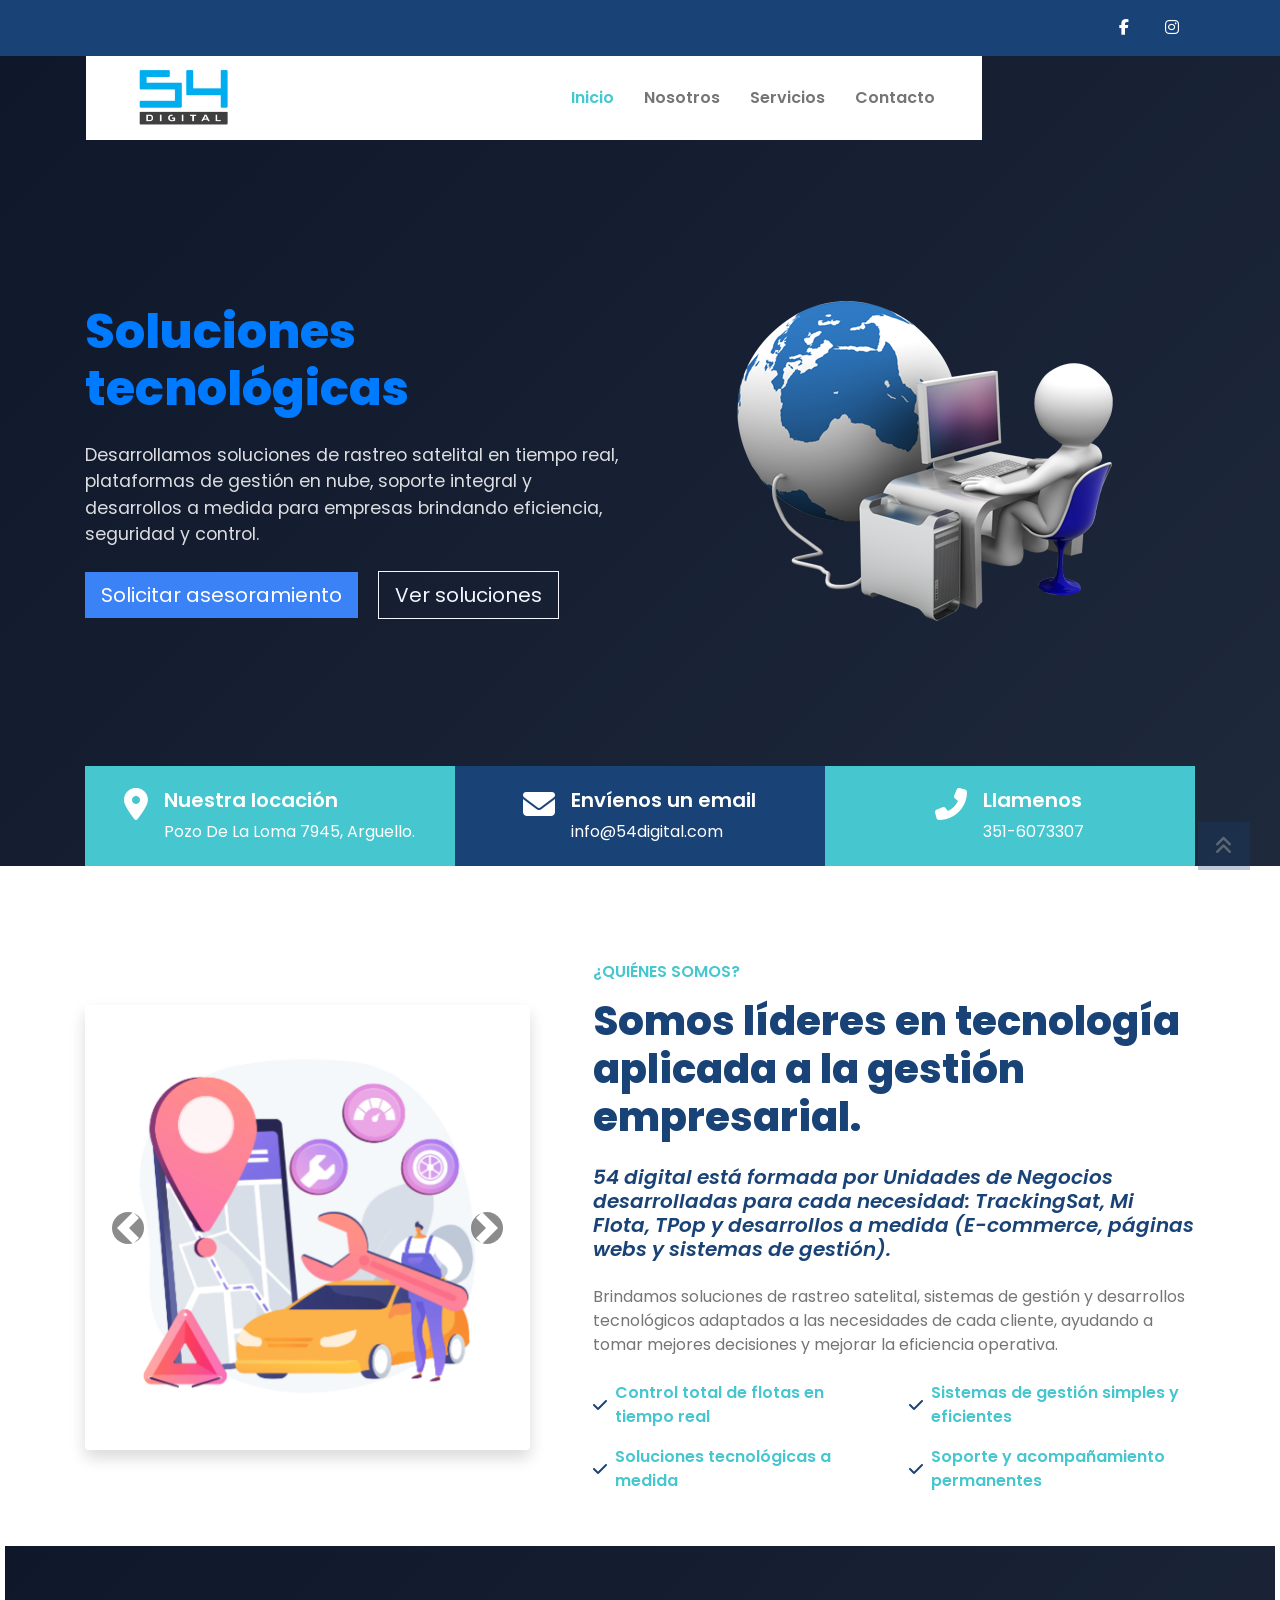
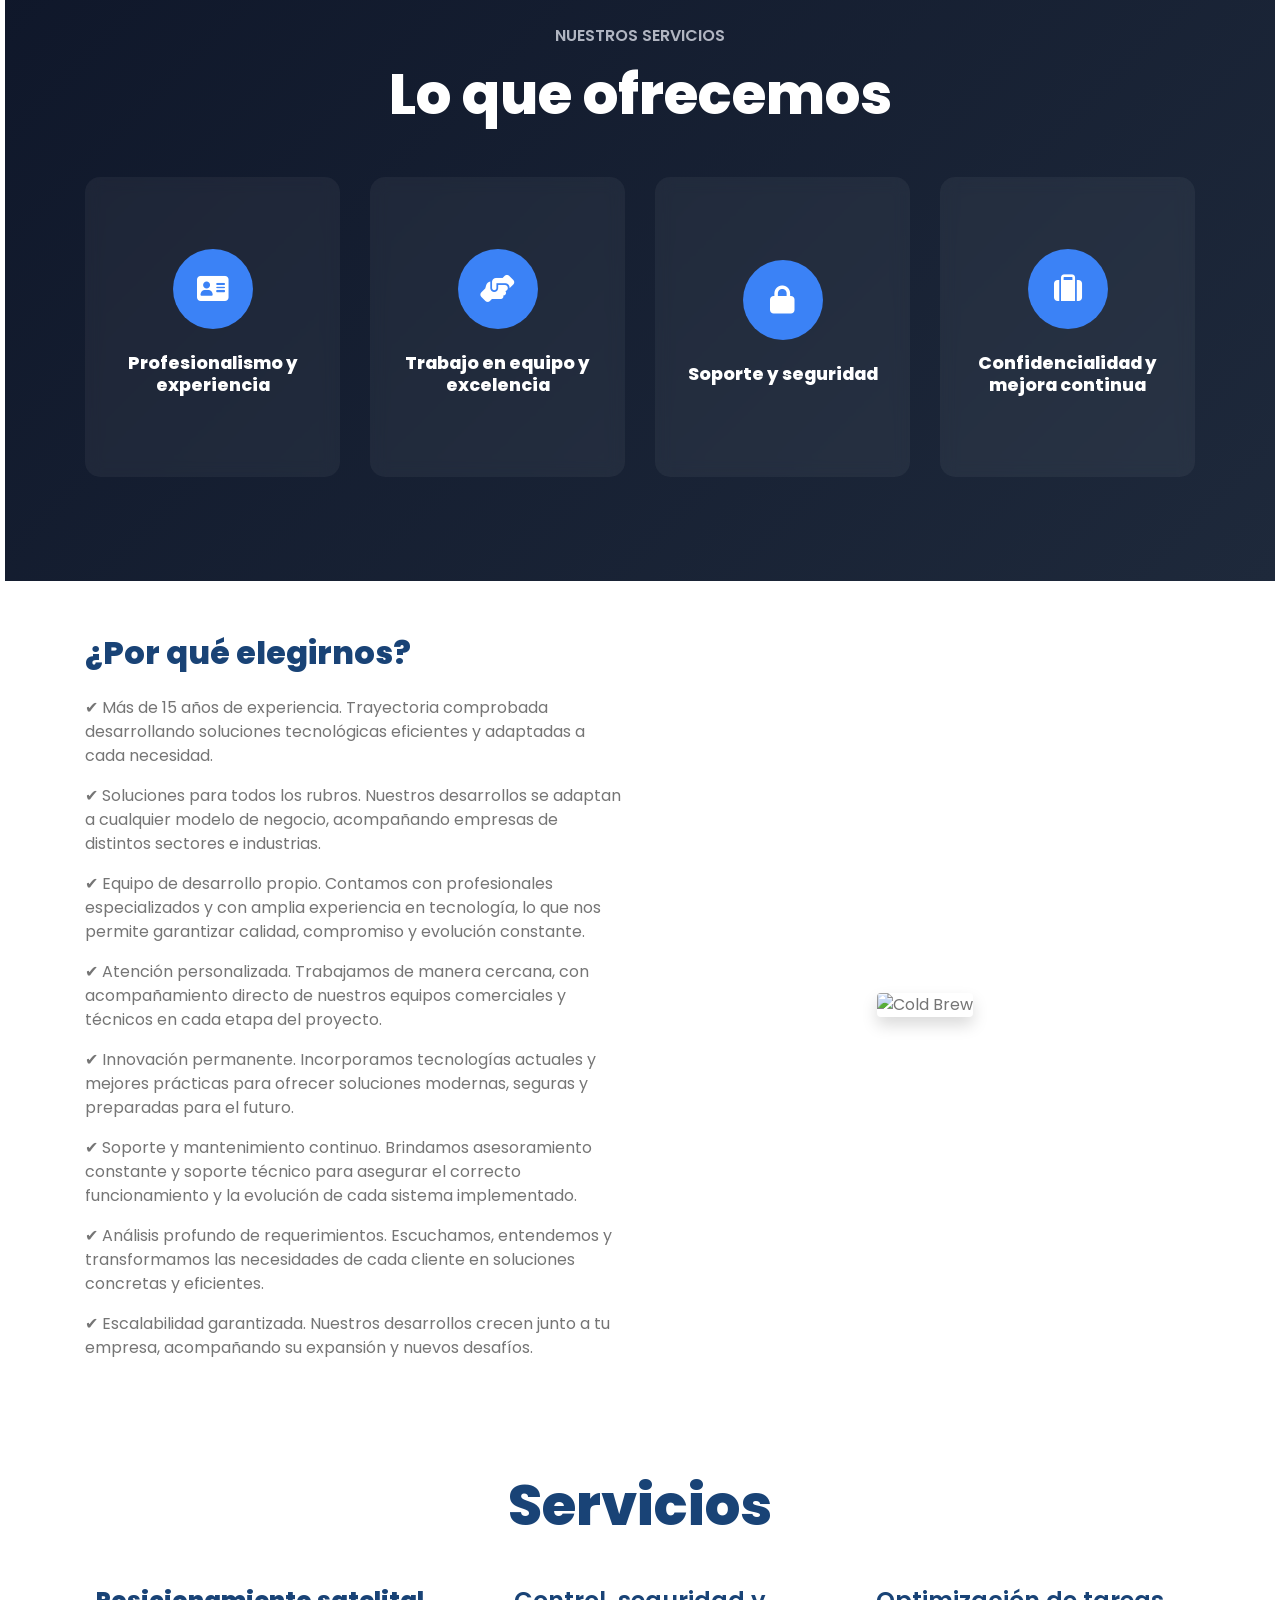
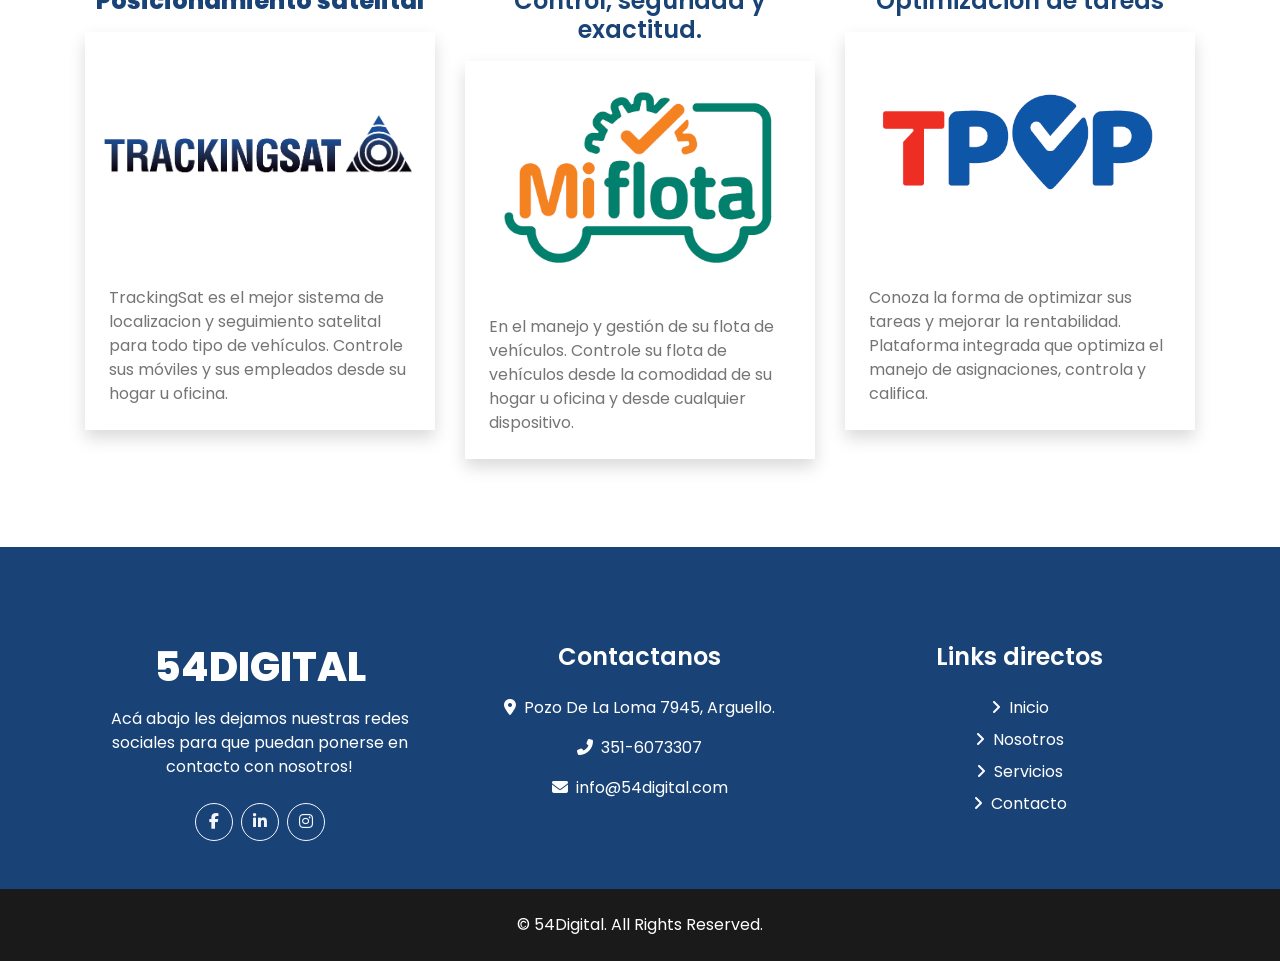
==== commit 8869bb5b: "Correcciones" ====
--- a/index.html
+++ b/index.html
@@ -55,7 +55,7 @@
     <div class="container-fluid position-relative nav-bar p-0">
         <div class="container-lg position-relative p-0 px-lg-3" style="z-index: 9;">
             <nav class="navbar navbar-expand-lg bg-white navbar-light py-3 py-lg-0 pl-3 pl-lg-5">
-                <a href="" class="navbar-brand logo">
+                <a href="index.html" class="navbar-brand logo">
                     <img src="img/54digital.png" class="logo">
                 </a>
                 <button type="button" class="navbar-toggler" data-toggle="collapse" data-target="#navbarCollapse">
@@ -74,49 +74,6 @@
         </div>
     </div>
     <!-- Navbar End -->
-
-
-   <!-- Carousel Start 
-    <div class="container-fluid p-0">
-        <div id="header-carousel" class="carousel slide" data-ride="carousel">
-            <div class="carousel-inner">
-                <div class="carousel-item active">
-                    <img class="w-100" src="img/carousel-1.jpg" alt="Image">
-                    <div class="carousel-caption d-flex flex-column align-items-center justify-content-center">
-                        <div class="p-3" style="max-width: 900px;">
-                            <h4 class="text-white text-uppercase mb-md-3">54 digital</h4>
-                            <h1 class="display-3 text-white mb-md-4">Soluciones tecnológicas y rastreo satelital para empresas y particulares que necesitan control y eficiencia.</h1>
-                            <div class="links-servicios">
-                            <a href="">TrackingSat</a>
-                            <a href="https://miflota.com.ar/">Mi Flota</a>
-                            <a href="">TPop</a>
-                            </div>
-                        </div>
-                    </div>
-                </div>
-                <div class="carousel-item">
-                    <img class="w-100" src="img/carousel-2.jpg" alt="Image">
-                    <div class="carousel-caption d-flex flex-column align-items-center justify-content-center">
-                        <div class="p-3" style="max-width: 900px;">
-                            <h4 class="text-white text-uppercase mb-md-3">Laundry & Dry Cleaning</h4>
-                            <h1 class="display-3 text-white mb-md-4">54digital desarrolla y brinda el soporte integral para los productos de rastreo satelital, proyectos tecnológicos a la medida de las necesidades del cliente, creando soluciones a todo tipo de empresas, planteando plataformas simples.</h1>
-                        </div>
-                    </div>
-                </div>
-            </div>
-            <a class="carousel-control-prev" href="#header-carousel" data-slide="prev">
-                <div class="btn btn-secondary" style="width: 45px; height: 45px;">
-                    <span class="carousel-control-prev-icon mb-n2"></span>
-                </div>
-            </a>
-            <a class="carousel-control-next" href="#header-carousel" data-slide="next">
-                <div class="btn btn-secondary" style="width: 45px; height: 45px;">
-                    <span class="carousel-control-next-icon mb-n2"></span>
-                </div>
-            </a>
-        </div>
-    </div>-->
-    <!-- Carousel End -->-->
 <section class="hero">
     <div class="container">
         <div class="row align-items-center">
@@ -191,9 +148,6 @@
     <div class="container-fluid py-5">
         <div class="container pt-0 pt-lg-4">
             <div class="row align-items-center">
-               <!-- <div class="col-lg-5">
-                    <img class="img-fluid" src="img/about.jpg" alt="">
-                </div>-->
                 <div class="col-lg-5">
 
     <div id="aboutCarousel" class="carousel slide shadow rounded overflow-hidden" data-ride="carousel">
@@ -370,55 +324,33 @@
     <!-- Blog Start -->
     <div class="container-fluid mt-5 pb-2">
         <div class="container">
-            <h6 class="text-secondary text-uppercase text-center font-weight-medium mb-3">Our Blog</h6>
             <h1 class="display-4 text-center mb-5">Servicios</h1>
             <div class="row">
                 <div class="col-lg-4 mb-2">
+                    <h4 class="text-center font-weight-bold mb-3 text-primary">Posicionamiento satelital</h4>
                     <div class="shadow mb-4">
-                        <div class="position-relative">
-                            <img class="img-fluid w-100" src="img/trackingsat.png" alt="">
-                            <a href="" class="position-absolute w-100 h-100 d-flex flex-column align-items-center justify-content-center   text-decoration-none p-4" style="top: 0; left: 0; background: rgba(0, 0, 0, .4);">
-                                <h4 class="text-center text-white font-weight-medium mb-3">Posicionamiento satelital</h4>
-                               <!-- <div class="d-flex text-light">
-                                    <small class="mr-2"><i class="fa fa-user text-secondary"></i> Admin</small>
-                                    <small class="mr-2"><i class="fa fa-folder text-secondary"></i> Web Design</small>
-                                    <small class="mr-2"><i class="fa fa-comments text-secondary"></i> 15</small>
-                                </div>-->
-                            </a>
-                        </div>
-                        <p class="m-0 p-4">TrackingSat es el mejor sistema de localizacion y seguimiento satelital para todo tipo de vehículos. Controle sus móviles y sus empleados desde su hogar u oficina.</p>
+                    <div class="position-relative">
+                    <img class="img-fluid w-100 img-servicio" src="img/trackingsat.png" alt="">
+                    </div>
+                    <p class="m-0 p-4">TrackingSat es el mejor sistema de localizacion y seguimiento satelital para todo tipo de vehículos. Controle sus móviles y sus empleados desde su hogar u oficina.</p>
                     </div>
                 </div>
                 <div class="col-lg-4 mb-2">
+                    <h4 class="text-center font-weight-medium mb-3 text-primary">Control, seguridad y exactitud.</h4>
                     <div class="shadow mb-4">
-                        <div class="position-relative">
-                            <img class="img-fluid w-100" src="img/miflota.png" alt="">
-                            <a href="" class="position-absolute w-100 h-100 d-flex flex-column align-items-center justify-content-center   text-decoration-none p-4" style="top: 0; left: 0; background: rgba(0, 0, 0, .4);">
-                                <h4 class="text-center text-white font-weight-medium mb-3">Control, seguridad y exactitud.</h4>
-                               <!-- <div class="d-flex text-light">
-                                    <small class="mr-2"><i class="fa fa-user text-secondary"></i> Admin</small>
-                                    <small class="mr-2"><i class="fa fa-folder text-secondary"></i> Web Design</small>
-                                    <small class="mr-2"><i class="fa fa-comments text-secondary"></i> 15</small>
-                                </div>-->
-                            </a>
-                        </div>
-                        <p class="m-0 p-4">En el manejo y gestión de su flota de vehículos. Controle su flota de vehículos desde la comodidad de su hogar u oficina y desde cualquier dispositivo.</p>
+                    <div class="position-relative">
+                    <img class="img-fluid w-100 img-servicio" src="img/miflota.png" alt="">
+                    </div>
+                    <p class="m-0 p-4">En el manejo y gestión de su flota de vehículos. Controle su flota de vehículos desde la comodidad de su hogar u oficina y desde cualquier dispositivo.</p>
                     </div>
                 </div>
                 <div class="col-lg-4 mb-2">
+                    <h4 class="text-center font-weight-medium mb-3 text-primary">Optimización de tareas</h4>
                     <div class="shadow mb-4">
-                        <div class="position-relative">
-                            <img class="img-fluid w-100" src="img/tpop.png" alt="">
-                            <a href="" class="position-absolute w-100 h-100 d-flex flex-column align-items-center justify-content-center   text-decoration-none p-4" style="top: 0; left: 0; background: rgba(0, 0, 0, .4);">
-                                <h4 class="text-center text-white font-weight-medium mb-3">Optimización de tareas</h4>
-                              <!-- <div class="d-flex text-light">
-                                    <small class="mr-2"><i class="fa fa-user text-secondary"></i> Admin</small>
-                                    <small class="mr-2"><i class="fa fa-folder text-secondary"></i> Web Design</small>
-                                    <small class="mr-2"><i class="fa fa-comments text-secondary"></i> 15</small>
-                                </div>--> 
-                            </a>
-                        </div>
-                        <p class="m-0 p-4">Conoza la forma de optimizar sus tareas y mejorar la rentabilidad. Plataforma integrada que optimiza el manejo de asignaciones, controla y califica.</p>
+                    <div class="position-relative">
+                    <img class="img-fluid w-100 img-servicio" src="img/tpop.png" alt="">
+                    </div>
+                    <p class="m-0 p-4">Conoza la forma de optimizar sus tareas y mejorar la rentabilidad. Plataforma integrada que optimiza el manejo de asignaciones, controla y califica.</p>
                     </div>
                 </div>
             </div>
--- a/css/style.css
+++ b/css/style.css
@@ -4036,12 +4036,13 @@
 }
 
 .navbar {
-  position: relative;
+  position: fixed;
   display: flex;
   flex-wrap: wrap;
   align-items: center;
   justify-content: space-between;
   padding: 0.5rem 1rem;
+  width: 70%;
 }
 
 .navbar .container,
@@ -9684,6 +9685,10 @@
 .object-fit-cover {
   object-fit: cover;
 }
+.img-servicio{
+    height: 230px;
+    object-fit: contain;
+}
 /**Servicios**/
 .servicio-card{
 background: linear-gradient(135deg,#cfe9f3,#e6f7f9);
@@ -9697,10 +9702,9 @@
 transform:translateY(-10px);
 box-shadow:0 20px 40px rgba(0,0,0,0.12);
 }
-
 .logo-circle{
-width:90px;
-height:90px;
+width:140px;
+height:120px;
 border-radius:50%;
 background:white;
 display:flex;
@@ -9708,11 +9712,12 @@
 justify-content:center;
 margin:auto;
 }
-
 .logo-circle img{
-width:60px;
-}
-
+width:80%;
+}
+.logo-circle-uno img{
+width: 95%;
+}
 .title-blue{
 color:#1f5fa8;
 font-weight:600;
@@ -9762,7 +9767,7 @@
     float: right;
     width: 420px;
     max-width: 45%;
-    margin: 0 0 25px 40px;
+    margin: 70px 0 25px 40px;
     border-radius: 12px;
 }
 .about-content::after {
